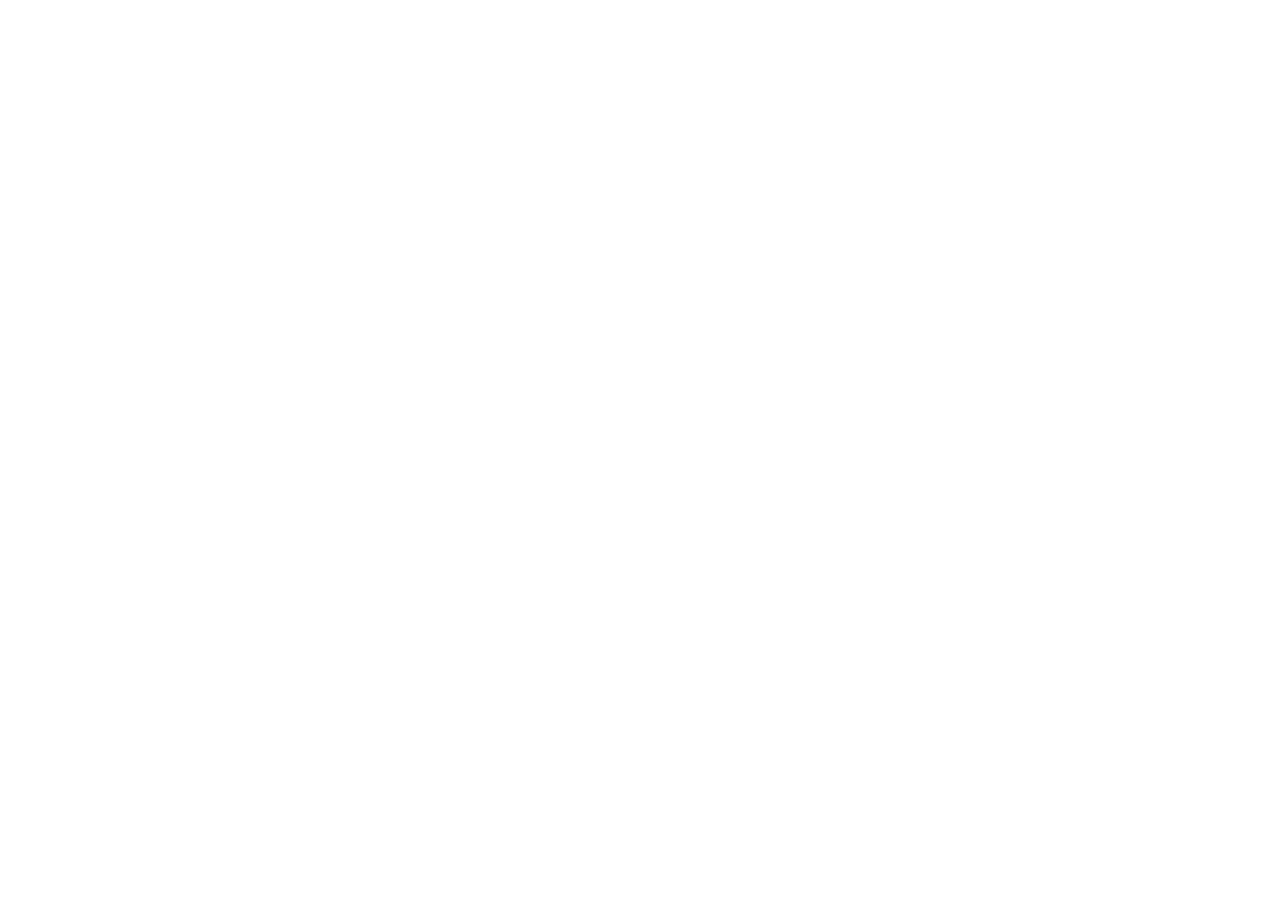
==== docs/index.html @ 15ba9421 "Update directory" ====
<!doctype html>
<html lang="en" data-beasties-container>
<head><link rel="preconnect" href="https://fonts.gstatic.com" crossorigin>
  <meta charset="utf-8">
  <title>BgApp</title>
  <base href="/bg-app/">
  <meta name="viewport" content="width=device-width, initial-scale=1">
  <link rel="icon" type="image/x-icon" href="favicon.ico">
  <style>@font-face{font-family:'Roboto';font-style:normal;font-weight:300;font-stretch:100%;font-display:swap;src:url(https://fonts.gstatic.com/s/roboto/v47/KFO7CnqEu92Fr1ME7kSn66aGLdTylUAMa3GUBGEe.woff2) format('woff2');unicode-range:U+0460-052F, U+1C80-1C8A, U+20B4, U+2DE0-2DFF, U+A640-A69F, U+FE2E-FE2F;}@font-face{font-family:'Roboto';font-style:normal;font-weight:300;font-stretch:100%;font-display:swap;src:url(https://fonts.gstatic.com/s/roboto/v47/KFO7CnqEu92Fr1ME7kSn66aGLdTylUAMa3iUBGEe.woff2) format('woff2');unicode-range:U+0301, U+0400-045F, U+0490-0491, U+04B0-04B1, U+2116;}@font-face{font-family:'Roboto';font-style:normal;font-weight:300;font-stretch:100%;font-display:swap;src:url(https://fonts.gstatic.com/s/roboto/v47/KFO7CnqEu92Fr1ME7kSn66aGLdTylUAMa3CUBGEe.woff2) format('woff2');unicode-range:U+1F00-1FFF;}@font-face{font-family:'Roboto';font-style:normal;font-weight:300;font-stretch:100%;font-display:swap;src:url(https://fonts.gstatic.com/s/roboto/v47/KFO7CnqEu92Fr1ME7kSn66aGLdTylUAMa3-UBGEe.woff2) format('woff2');unicode-range:U+0370-0377, U+037A-037F, U+0384-038A, U+038C, U+038E-03A1, U+03A3-03FF;}@font-face{font-family:'Roboto';font-style:normal;font-weight:300;font-stretch:100%;font-display:swap;src:url(https://fonts.gstatic.com/s/roboto/v47/KFO7CnqEu92Fr1ME7kSn66aGLdTylUAMawCUBGEe.woff2) format('woff2');unicode-range:U+0302-0303, U+0305, U+0307-0308, U+0310, U+0312, U+0315, U+031A, U+0326-0327, U+032C, U+032F-0330, U+0332-0333, U+0338, U+033A, U+0346, U+034D, U+0391-03A1, U+03A3-03A9, U+03B1-03C9, U+03D1, U+03D5-03D6, U+03F0-03F1, U+03F4-03F5, U+2016-2017, U+2034-2038, U+203C, U+2040, U+2043, U+2047, U+2050, U+2057, U+205F, U+2070-2071, U+2074-208E, U+2090-209C, U+20D0-20DC, U+20E1, U+20E5-20EF, U+2100-2112, U+2114-2115, U+2117-2121, U+2123-214F, U+2190, U+2192, U+2194-21AE, U+21B0-21E5, U+21F1-21F2, U+21F4-2211, U+2213-2214, U+2216-22FF, U+2308-230B, U+2310, U+2319, U+231C-2321, U+2336-237A, U+237C, U+2395, U+239B-23B7, U+23D0, U+23DC-23E1, U+2474-2475, U+25AF, U+25B3, U+25B7, U+25BD, U+25C1, U+25CA, U+25CC, U+25FB, U+266D-266F, U+27C0-27FF, U+2900-2AFF, U+2B0E-2B11, U+2B30-2B4C, U+2BFE, U+3030, U+FF5B, U+FF5D, U+1D400-1D7FF, U+1EE00-1EEFF;}@font-face{font-family:'Roboto';font-style:normal;font-weight:300;font-stretch:100%;font-display:swap;src:url(https://fonts.gstatic.com/s/roboto/v47/KFO7CnqEu92Fr1ME7kSn66aGLdTylUAMaxKUBGEe.woff2) format('woff2');unicode-range:U+0001-000C, U+000E-001F, U+007F-009F, U+20DD-20E0, U+20E2-20E4, U+2150-218F, U+2190, U+2192, U+2194-2199, U+21AF, U+21E6-21F0, U+21F3, U+2218-2219, U+2299, U+22C4-22C6, U+2300-243F, U+2440-244A, U+2460-24FF, U+25A0-27BF, U+2800-28FF, U+2921-2922, U+2981, U+29BF, U+29EB, U+2B00-2BFF, U+4DC0-4DFF, U+FFF9-FFFB, U+10140-1018E, U+10190-1019C, U+101A0, U+101D0-101FD, U+102E0-102FB, U+10E60-10E7E, U+1D2C0-1D2D3, U+1D2E0-1D37F, U+1F000-1F0FF, U+1F100-1F1AD, U+1F1E6-1F1FF, U+1F30D-1F30F, U+1F315, U+1F31C, U+1F31E, U+1F320-1F32C, U+1F336, U+1F378, U+1F37D, U+1F382, U+1F393-1F39F, U+1F3A7-1F3A8, U+1F3AC-1F3AF, U+1F3C2, U+1F3C4-1F3C6, U+1F3CA-1F3CE, U+1F3D4-1F3E0, U+1F3ED, U+1F3F1-1F3F3, U+1F3F5-1F3F7, U+1F408, U+1F415, U+1F41F, U+1F426, U+1F43F, U+1F441-1F442, U+1F444, U+1F446-1F449, U+1F44C-1F44E, U+1F453, U+1F46A, U+1F47D, U+1F4A3, U+1F4B0, U+1F4B3, U+1F4B9, U+1F4BB, U+1F4BF, U+1F4C8-1F4CB, U+1F4D6, U+1F4DA, U+1F4DF, U+1F4E3-1F4E6, U+1F4EA-1F4ED, U+1F4F7, U+1F4F9-1F4FB, U+1F4FD-1F4FE, U+1F503, U+1F507-1F50B, U+1F50D, U+1F512-1F513, U+1F53E-1F54A, U+1F54F-1F5FA, U+1F610, U+1F650-1F67F, U+1F687, U+1F68D, U+1F691, U+1F694, U+1F698, U+1F6AD, U+1F6B2, U+1F6B9-1F6BA, U+1F6BC, U+1F6C6-1F6CF, U+1F6D3-1F6D7, U+1F6E0-1F6EA, U+1F6F0-1F6F3, U+1F6F7-1F6FC, U+1F700-1F7FF, U+1F800-1F80B, U+1F810-1F847, U+1F850-1F859, U+1F860-1F887, U+1F890-1F8AD, U+1F8B0-1F8BB, U+1F8C0-1F8C1, U+1F900-1F90B, U+1F93B, U+1F946, U+1F984, U+1F996, U+1F9E9, U+1FA00-1FA6F, U+1FA70-1FA7C, U+1FA80-1FA89, U+1FA8F-1FAC6, U+1FACE-1FADC, U+1FADF-1FAE9, U+1FAF0-1FAF8, U+1FB00-1FBFF;}@font-face{font-family:'Roboto';font-style:normal;font-weight:300;font-stretch:100%;font-display:swap;src:url(https://fonts.gstatic.com/s/roboto/v47/KFO7CnqEu92Fr1ME7kSn66aGLdTylUAMa3OUBGEe.woff2) format('woff2');unicode-range:U+0102-0103, U+0110-0111, U+0128-0129, U+0168-0169, U+01A0-01A1, U+01AF-01B0, U+0300-0301, U+0303-0304, U+0308-0309, U+0323, U+0329, U+1EA0-1EF9, U+20AB;}@font-face{font-family:'Roboto';font-style:normal;font-weight:300;font-stretch:100%;font-display:swap;src:url(https://fonts.gstatic.com/s/roboto/v47/KFO7CnqEu92Fr1ME7kSn66aGLdTylUAMa3KUBGEe.woff2) format('woff2');unicode-range:U+0100-02BA, U+02BD-02C5, U+02C7-02CC, U+02CE-02D7, U+02DD-02FF, U+0304, U+0308, U+0329, U+1D00-1DBF, U+1E00-1E9F, U+1EF2-1EFF, U+2020, U+20A0-20AB, U+20AD-20C0, U+2113, U+2C60-2C7F, U+A720-A7FF;}@font-face{font-family:'Roboto';font-style:normal;font-weight:300;font-stretch:100%;font-display:swap;src:url(https://fonts.gstatic.com/s/roboto/v47/KFO7CnqEu92Fr1ME7kSn66aGLdTylUAMa3yUBA.woff2) format('woff2');unicode-range:U+0000-00FF, U+0131, U+0152-0153, U+02BB-02BC, U+02C6, U+02DA, U+02DC, U+0304, U+0308, U+0329, U+2000-206F, U+20AC, U+2122, U+2191, U+2193, U+2212, U+2215, U+FEFF, U+FFFD;}@font-face{font-family:'Roboto';font-style:normal;font-weight:400;font-stretch:100%;font-display:swap;src:url(https://fonts.gstatic.com/s/roboto/v47/KFO7CnqEu92Fr1ME7kSn66aGLdTylUAMa3GUBGEe.woff2) format('woff2');unicode-range:U+0460-052F, U+1C80-1C8A, U+20B4, U+2DE0-2DFF, U+A640-A69F, U+FE2E-FE2F;}@font-face{font-family:'Roboto';font-style:normal;font-weight:400;font-stretch:100%;font-display:swap;src:url(https://fonts.gstatic.com/s/roboto/v47/KFO7CnqEu92Fr1ME7kSn66aGLdTylUAMa3iUBGEe.woff2) format('woff2');unicode-range:U+0301, U+0400-045F, U+0490-0491, U+04B0-04B1, U+2116;}@font-face{font-family:'Roboto';font-style:normal;font-weight:400;font-stretch:100%;font-display:swap;src:url(https://fonts.gstatic.com/s/roboto/v47/KFO7CnqEu92Fr1ME7kSn66aGLdTylUAMa3CUBGEe.woff2) format('woff2');unicode-range:U+1F00-1FFF;}@font-face{font-family:'Roboto';font-style:normal;font-weight:400;font-stretch:100%;font-display:swap;src:url(https://fonts.gstatic.com/s/roboto/v47/KFO7CnqEu92Fr1ME7kSn66aGLdTylUAMa3-UBGEe.woff2) format('woff2');unicode-range:U+0370-0377, U+037A-037F, U+0384-038A, U+038C, U+038E-03A1, U+03A3-03FF;}@font-face{font-family:'Roboto';font-style:normal;font-weight:400;font-stretch:100%;font-display:swap;src:url(https://fonts.gstatic.com/s/roboto/v47/KFO7CnqEu92Fr1ME7kSn66aGLdTylUAMawCUBGEe.woff2) format('woff2');unicode-range:U+0302-0303, U+0305, U+0307-0308, U+0310, U+0312, U+0315, U+031A, U+0326-0327, U+032C, U+032F-0330, U+0332-0333, U+0338, U+033A, U+0346, U+034D, U+0391-03A1, U+03A3-03A9, U+03B1-03C9, U+03D1, U+03D5-03D6, U+03F0-03F1, U+03F4-03F5, U+2016-2017, U+2034-2038, U+203C, U+2040, U+2043, U+2047, U+2050, U+2057, U+205F, U+2070-2071, U+2074-208E, U+2090-209C, U+20D0-20DC, U+20E1, U+20E5-20EF, U+2100-2112, U+2114-2115, U+2117-2121, U+2123-214F, U+2190, U+2192, U+2194-21AE, U+21B0-21E5, U+21F1-21F2, U+21F4-2211, U+2213-2214, U+2216-22FF, U+2308-230B, U+2310, U+2319, U+231C-2321, U+2336-237A, U+237C, U+2395, U+239B-23B7, U+23D0, U+23DC-23E1, U+2474-2475, U+25AF, U+25B3, U+25B7, U+25BD, U+25C1, U+25CA, U+25CC, U+25FB, U+266D-266F, U+27C0-27FF, U+2900-2AFF, U+2B0E-2B11, U+2B30-2B4C, U+2BFE, U+3030, U+FF5B, U+FF5D, U+1D400-1D7FF, U+1EE00-1EEFF;}@font-face{font-family:'Roboto';font-style:normal;font-weight:400;font-stretch:100%;font-display:swap;src:url(https://fonts.gstatic.com/s/roboto/v47/KFO7CnqEu92Fr1ME7kSn66aGLdTylUAMaxKUBGEe.woff2) format('woff2');unicode-range:U+0001-000C, U+000E-001F, U+007F-009F, U+20DD-20E0, U+20E2-20E4, U+2150-218F, U+2190, U+2192, U+2194-2199, U+21AF, U+21E6-21F0, U+21F3, U+2218-2219, U+2299, U+22C4-22C6, U+2300-243F, U+2440-244A, U+2460-24FF, U+25A0-27BF, U+2800-28FF, U+2921-2922, U+2981, U+29BF, U+29EB, U+2B00-2BFF, U+4DC0-4DFF, U+FFF9-FFFB, U+10140-1018E, U+10190-1019C, U+101A0, U+101D0-101FD, U+102E0-102FB, U+10E60-10E7E, U+1D2C0-1D2D3, U+1D2E0-1D37F, U+1F000-1F0FF, U+1F100-1F1AD, U+1F1E6-1F1FF, U+1F30D-1F30F, U+1F315, U+1F31C, U+1F31E, U+1F320-1F32C, U+1F336, U+1F378, U+1F37D, U+1F382, U+1F393-1F39F, U+1F3A7-1F3A8, U+1F3AC-1F3AF, U+1F3C2, U+1F3C4-1F3C6, U+1F3CA-1F3CE, U+1F3D4-1F3E0, U+1F3ED, U+1F3F1-1F3F3, U+1F3F5-1F3F7, U+1F408, U+1F415, U+1F41F, U+1F426, U+1F43F, U+1F441-1F442, U+1F444, U+1F446-1F449, U+1F44C-1F44E, U+1F453, U+1F46A, U+1F47D, U+1F4A3, U+1F4B0, U+1F4B3, U+1F4B9, U+1F4BB, U+1F4BF, U+1F4C8-1F4CB, U+1F4D6, U+1F4DA, U+1F4DF, U+1F4E3-1F4E6, U+1F4EA-1F4ED, U+1F4F7, U+1F4F9-1F4FB, U+1F4FD-1F4FE, U+1F503, U+1F507-1F50B, U+1F50D, U+1F512-1F513, U+1F53E-1F54A, U+1F54F-1F5FA, U+1F610, U+1F650-1F67F, U+1F687, U+1F68D, U+1F691, U+1F694, U+1F698, U+1F6AD, U+1F6B2, U+1F6B9-1F6BA, U+1F6BC, U+1F6C6-1F6CF, U+1F6D3-1F6D7, U+1F6E0-1F6EA, U+1F6F0-1F6F3, U+1F6F7-1F6FC, U+1F700-1F7FF, U+1F800-1F80B, U+1F810-1F847, U+1F850-1F859, U+1F860-1F887, U+1F890-1F8AD, U+1F8B0-1F8BB, U+1F8C0-1F8C1, U+1F900-1F90B, U+1F93B, U+1F946, U+1F984, U+1F996, U+1F9E9, U+1FA00-1FA6F, U+1FA70-1FA7C, U+1FA80-1FA89, U+1FA8F-1FAC6, U+1FACE-1FADC, U+1FADF-1FAE9, U+1FAF0-1FAF8, U+1FB00-1FBFF;}@font-face{font-family:'Roboto';font-style:normal;font-weight:400;font-stretch:100%;font-display:swap;src:url(https://fonts.gstatic.com/s/roboto/v47/KFO7CnqEu92Fr1ME7kSn66aGLdTylUAMa3OUBGEe.woff2) format('woff2');unicode-range:U+0102-0103, U+0110-0111, U+0128-0129, U+0168-0169, U+01A0-01A1, U+01AF-01B0, U+0300-0301, U+0303-0304, U+0308-0309, U+0323, U+0329, U+1EA0-1EF9, U+20AB;}@font-face{font-family:'Roboto';font-style:normal;font-weight:400;font-stretch:100%;font-display:swap;src:url(https://fonts.gstatic.com/s/roboto/v47/KFO7CnqEu92Fr1ME7kSn66aGLdTylUAMa3KUBGEe.woff2) format('woff2');unicode-range:U+0100-02BA, U+02BD-02C5, U+02C7-02CC, U+02CE-02D7, U+02DD-02FF, U+0304, U+0308, U+0329, U+1D00-1DBF, U+1E00-1E9F, U+1EF2-1EFF, U+2020, U+20A0-20AB, U+20AD-20C0, U+2113, U+2C60-2C7F, U+A720-A7FF;}@font-face{font-family:'Roboto';font-style:normal;font-weight:400;font-stretch:100%;font-display:swap;src:url(https://fonts.gstatic.com/s/roboto/v47/KFO7CnqEu92Fr1ME7kSn66aGLdTylUAMa3yUBA.woff2) format('woff2');unicode-range:U+0000-00FF, U+0131, U+0152-0153, U+02BB-02BC, U+02C6, U+02DA, U+02DC, U+0304, U+0308, U+0329, U+2000-206F, U+20AC, U+2122, U+2191, U+2193, U+2212, U+2215, U+FEFF, U+FFFD;}@font-face{font-family:'Roboto';font-style:normal;font-weight:500;font-stretch:100%;font-display:swap;src:url(https://fonts.gstatic.com/s/roboto/v47/KFO7CnqEu92Fr1ME7kSn66aGLdTylUAMa3GUBGEe.woff2) format('woff2');unicode-range:U+0460-052F, U+1C80-1C8A, U+20B4, U+2DE0-2DFF, U+A640-A69F, U+FE2E-FE2F;}@font-face{font-family:'Roboto';font-style:normal;font-weight:500;font-stretch:100%;font-display:swap;src:url(https://fonts.gstatic.com/s/roboto/v47/KFO7CnqEu92Fr1ME7kSn66aGLdTylUAMa3iUBGEe.woff2) format('woff2');unicode-range:U+0301, U+0400-045F, U+0490-0491, U+04B0-04B1, U+2116;}@font-face{font-family:'Roboto';font-style:normal;font-weight:500;font-stretch:100%;font-display:swap;src:url(https://fonts.gstatic.com/s/roboto/v47/KFO7CnqEu92Fr1ME7kSn66aGLdTylUAMa3CUBGEe.woff2) format('woff2');unicode-range:U+1F00-1FFF;}@font-face{font-family:'Roboto';font-style:normal;font-weight:500;font-stretch:100%;font-display:swap;src:url(https://fonts.gstatic.com/s/roboto/v47/KFO7CnqEu92Fr1ME7kSn66aGLdTylUAMa3-UBGEe.woff2) format('woff2');unicode-range:U+0370-0377, U+037A-037F, U+0384-038A, U+038C, U+038E-03A1, U+03A3-03FF;}@font-face{font-family:'Roboto';font-style:normal;font-weight:500;font-stretch:100%;font-display:swap;src:url(https://fonts.gstatic.com/s/roboto/v47/KFO7CnqEu92Fr1ME7kSn66aGLdTylUAMawCUBGEe.woff2) format('woff2');unicode-range:U+0302-0303, U+0305, U+0307-0308, U+0310, U+0312, U+0315, U+031A, U+0326-0327, U+032C, U+032F-0330, U+0332-0333, U+0338, U+033A, U+0346, U+034D, U+0391-03A1, U+03A3-03A9, U+03B1-03C9, U+03D1, U+03D5-03D6, U+03F0-03F1, U+03F4-03F5, U+2016-2017, U+2034-2038, U+203C, U+2040, U+2043, U+2047, U+2050, U+2057, U+205F, U+2070-2071, U+2074-208E, U+2090-209C, U+20D0-20DC, U+20E1, U+20E5-20EF, U+2100-2112, U+2114-2115, U+2117-2121, U+2123-214F, U+2190, U+2192, U+2194-21AE, U+21B0-21E5, U+21F1-21F2, U+21F4-2211, U+2213-2214, U+2216-22FF, U+2308-230B, U+2310, U+2319, U+231C-2321, U+2336-237A, U+237C, U+2395, U+239B-23B7, U+23D0, U+23DC-23E1, U+2474-2475, U+25AF, U+25B3, U+25B7, U+25BD, U+25C1, U+25CA, U+25CC, U+25FB, U+266D-266F, U+27C0-27FF, U+2900-2AFF, U+2B0E-2B11, U+2B30-2B4C, U+2BFE, U+3030, U+FF5B, U+FF5D, U+1D400-1D7FF, U+1EE00-1EEFF;}@font-face{font-family:'Roboto';font-style:normal;font-weight:500;font-stretch:100%;font-display:swap;src:url(https://fonts.gstatic.com/s/roboto/v47/KFO7CnqEu92Fr1ME7kSn66aGLdTylUAMaxKUBGEe.woff2) format('woff2');unicode-range:U+0001-000C, U+000E-001F, U+007F-009F, U+20DD-20E0, U+20E2-20E4, U+2150-218F, U+2190, U+2192, U+2194-2199, U+21AF, U+21E6-21F0, U+21F3, U+2218-2219, U+2299, U+22C4-22C6, U+2300-243F, U+2440-244A, U+2460-24FF, U+25A0-27BF, U+2800-28FF, U+2921-2922, U+2981, U+29BF, U+29EB, U+2B00-2BFF, U+4DC0-4DFF, U+FFF9-FFFB, U+10140-1018E, U+10190-1019C, U+101A0, U+101D0-101FD, U+102E0-102FB, U+10E60-10E7E, U+1D2C0-1D2D3, U+1D2E0-1D37F, U+1F000-1F0FF, U+1F100-1F1AD, U+1F1E6-1F1FF, U+1F30D-1F30F, U+1F315, U+1F31C, U+1F31E, U+1F320-1F32C, U+1F336, U+1F378, U+1F37D, U+1F382, U+1F393-1F39F, U+1F3A7-1F3A8, U+1F3AC-1F3AF, U+1F3C2, U+1F3C4-1F3C6, U+1F3CA-1F3CE, U+1F3D4-1F3E0, U+1F3ED, U+1F3F1-1F3F3, U+1F3F5-1F3F7, U+1F408, U+1F415, U+1F41F, U+1F426, U+1F43F, U+1F441-1F442, U+1F444, U+1F446-1F449, U+1F44C-1F44E, U+1F453, U+1F46A, U+1F47D, U+1F4A3, U+1F4B0, U+1F4B3, U+1F4B9, U+1F4BB, U+1F4BF, U+1F4C8-1F4CB, U+1F4D6, U+1F4DA, U+1F4DF, U+1F4E3-1F4E6, U+1F4EA-1F4ED, U+1F4F7, U+1F4F9-1F4FB, U+1F4FD-1F4FE, U+1F503, U+1F507-1F50B, U+1F50D, U+1F512-1F513, U+1F53E-1F54A, U+1F54F-1F5FA, U+1F610, U+1F650-1F67F, U+1F687, U+1F68D, U+1F691, U+1F694, U+1F698, U+1F6AD, U+1F6B2, U+1F6B9-1F6BA, U+1F6BC, U+1F6C6-1F6CF, U+1F6D3-1F6D7, U+1F6E0-1F6EA, U+1F6F0-1F6F3, U+1F6F7-1F6FC, U+1F700-1F7FF, U+1F800-1F80B, U+1F810-1F847, U+1F850-1F859, U+1F860-1F887, U+1F890-1F8AD, U+1F8B0-1F8BB, U+1F8C0-1F8C1, U+1F900-1F90B, U+1F93B, U+1F946, U+1F984, U+1F996, U+1F9E9, U+1FA00-1FA6F, U+1FA70-1FA7C, U+1FA80-1FA89, U+1FA8F-1FAC6, U+1FACE-1FADC, U+1FADF-1FAE9, U+1FAF0-1FAF8, U+1FB00-1FBFF;}@font-face{font-family:'Roboto';font-style:normal;font-weight:500;font-stretch:100%;font-display:swap;src:url(https://fonts.gstatic.com/s/roboto/v47/KFO7CnqEu92Fr1ME7kSn66aGLdTylUAMa3OUBGEe.woff2) format('woff2');unicode-range:U+0102-0103, U+0110-0111, U+0128-0129, U+0168-0169, U+01A0-01A1, U+01AF-01B0, U+0300-0301, U+0303-0304, U+0308-0309, U+0323, U+0329, U+1EA0-1EF9, U+20AB;}@font-face{font-family:'Roboto';font-style:normal;font-weight:500;font-stretch:100%;font-display:swap;src:url(https://fonts.gstatic.com/s/roboto/v47/KFO7CnqEu92Fr1ME7kSn66aGLdTylUAMa3KUBGEe.woff2) format('woff2');unicode-range:U+0100-02BA, U+02BD-02C5, U+02C7-02CC, U+02CE-02D7, U+02DD-02FF, U+0304, U+0308, U+0329, U+1D00-1DBF, U+1E00-1E9F, U+1EF2-1EFF, U+2020, U+20A0-20AB, U+20AD-20C0, U+2113, U+2C60-2C7F, U+A720-A7FF;}@font-face{font-family:'Roboto';font-style:normal;font-weight:500;font-stretch:100%;font-display:swap;src:url(https://fonts.gstatic.com/s/roboto/v47/KFO7CnqEu92Fr1ME7kSn66aGLdTylUAMa3yUBA.woff2) format('woff2');unicode-range:U+0000-00FF, U+0131, U+0152-0153, U+02BB-02BC, U+02C6, U+02DA, U+02DC, U+0304, U+0308, U+0329, U+2000-206F, U+20AC, U+2122, U+2191, U+2193, U+2212, U+2215, U+FEFF, U+FFFD;}</style>
  <style>@font-face{font-family:'Material Icons';font-style:normal;font-weight:400;src:url(https://fonts.gstatic.com/s/materialicons/v143/flUhRq6tzZclQEJ-Vdg-IuiaDsNc.woff2) format('woff2');}.material-icons{font-family:'Material Icons';font-weight:normal;font-style:normal;font-size:24px;line-height:1;letter-spacing:normal;text-transform:none;display:inline-block;white-space:nowrap;word-wrap:normal;direction:ltr;-webkit-font-feature-settings:'liga';-webkit-font-smoothing:antialiased;}</style>
<style>html{--mat-sys-background:#faf9fd;--mat-sys-error:#ba1a1a;--mat-sys-error-container:#ffdad6;--mat-sys-inverse-on-surface:#f2f0f4;--mat-sys-inverse-primary:#abc7ff;--mat-sys-inverse-surface:#2f3033;--mat-sys-on-background:#1a1b1f;--mat-sys-on-error:#ffffff;--mat-sys-on-error-container:#93000a;--mat-sys-on-primary:#ffffff;--mat-sys-on-primary-container:#00458f;--mat-sys-on-primary-fixed:#001b3f;--mat-sys-on-primary-fixed-variant:#00458f;--mat-sys-on-secondary:#ffffff;--mat-sys-on-secondary-container:#3e4759;--mat-sys-on-secondary-fixed:#131c2b;--mat-sys-on-secondary-fixed-variant:#3e4759;--mat-sys-on-surface:#1a1b1f;--mat-sys-on-surface-variant:#44474e;--mat-sys-on-tertiary:#ffffff;--mat-sys-on-tertiary-container:#0000ef;--mat-sys-on-tertiary-fixed:#00006e;--mat-sys-on-tertiary-fixed-variant:#0000ef;--mat-sys-outline:#74777f;--mat-sys-outline-variant:#c4c6d0;--mat-sys-primary:#005cbb;--mat-sys-primary-container:#d7e3ff;--mat-sys-primary-fixed:#d7e3ff;--mat-sys-primary-fixed-dim:#abc7ff;--mat-sys-scrim:#000000;--mat-sys-secondary:#565e71;--mat-sys-secondary-container:#dae2f9;--mat-sys-secondary-fixed:#dae2f9;--mat-sys-secondary-fixed-dim:#bec6dc;--mat-sys-shadow:#000000;--mat-sys-surface:#faf9fd;--mat-sys-surface-bright:#faf9fd;--mat-sys-surface-container:#efedf0;--mat-sys-surface-container-high:#e9e7eb;--mat-sys-surface-container-highest:#e3e2e6;--mat-sys-surface-container-low:#f4f3f6;--mat-sys-surface-container-lowest:#ffffff;--mat-sys-surface-dim:#dbd9dd;--mat-sys-surface-tint:#005cbb;--mat-sys-surface-variant:#e0e2ec;--mat-sys-tertiary:#343dff;--mat-sys-tertiary-container:#e0e0ff;--mat-sys-tertiary-fixed:#e0e0ff;--mat-sys-tertiary-fixed-dim:#bec2ff;--mat-sys-neutral-variant20:#2d3038;--mat-sys-neutral10:#1a1b1f}html{--mat-sys-level0:0px 0px 0px 0px rgba(0, 0, 0, .2), 0px 0px 0px 0px rgba(0, 0, 0, .14), 0px 0px 0px 0px rgba(0, 0, 0, .12)}html{--mat-sys-level1:0px 2px 1px -1px rgba(0, 0, 0, .2), 0px 1px 1px 0px rgba(0, 0, 0, .14), 0px 1px 3px 0px rgba(0, 0, 0, .12)}html{--mat-sys-level2:0px 3px 3px -2px rgba(0, 0, 0, .2), 0px 3px 4px 0px rgba(0, 0, 0, .14), 0px 1px 8px 0px rgba(0, 0, 0, .12)}html{--mat-sys-level3:0px 3px 5px -1px rgba(0, 0, 0, .2), 0px 6px 10px 0px rgba(0, 0, 0, .14), 0px 1px 18px 0px rgba(0, 0, 0, .12)}html{--mat-sys-level4:0px 5px 5px -3px rgba(0, 0, 0, .2), 0px 8px 10px 1px rgba(0, 0, 0, .14), 0px 3px 14px 2px rgba(0, 0, 0, .12)}html{--mat-sys-level5:0px 7px 8px -4px rgba(0, 0, 0, .2), 0px 12px 17px 2px rgba(0, 0, 0, .14), 0px 5px 22px 4px rgba(0, 0, 0, .12)}html{--mat-sys-body-large:400 1rem / 1.5rem Roboto;--mat-sys-body-large-font:Roboto;--mat-sys-body-large-line-height:1.5rem;--mat-sys-body-large-size:1rem;--mat-sys-body-large-tracking:.031rem;--mat-sys-body-large-weight:400;--mat-sys-body-medium:400 .875rem / 1.25rem Roboto;--mat-sys-body-medium-font:Roboto;--mat-sys-body-medium-line-height:1.25rem;--mat-sys-body-medium-size:.875rem;--mat-sys-body-medium-tracking:.016rem;--mat-sys-body-medium-weight:400;--mat-sys-body-small:400 .75rem / 1rem Roboto;--mat-sys-body-small-font:Roboto;--mat-sys-body-small-line-height:1rem;--mat-sys-body-small-size:.75rem;--mat-sys-body-small-tracking:.025rem;--mat-sys-body-small-weight:400;--mat-sys-display-large:400 3.562rem / 4rem Roboto;--mat-sys-display-large-font:Roboto;--mat-sys-display-large-line-height:4rem;--mat-sys-display-large-size:3.562rem;--mat-sys-display-large-tracking:-.016rem;--mat-sys-display-large-weight:400;--mat-sys-display-medium:400 2.812rem / 3.25rem Roboto;--mat-sys-display-medium-font:Roboto;--mat-sys-display-medium-line-height:3.25rem;--mat-sys-display-medium-size:2.812rem;--mat-sys-display-medium-tracking:0;--mat-sys-display-medium-weight:400;--mat-sys-display-small:400 2.25rem / 2.75rem Roboto;--mat-sys-display-small-font:Roboto;--mat-sys-display-small-line-height:2.75rem;--mat-sys-display-small-size:2.25rem;--mat-sys-display-small-tracking:0;--mat-sys-display-small-weight:400;--mat-sys-headline-large:400 2rem / 2.5rem Roboto;--mat-sys-headline-large-font:Roboto;--mat-sys-headline-large-line-height:2.5rem;--mat-sys-headline-large-size:2rem;--mat-sys-headline-large-tracking:0;--mat-sys-headline-large-weight:400;--mat-sys-headline-medium:400 1.75rem / 2.25rem Roboto;--mat-sys-headline-medium-font:Roboto;--mat-sys-headline-medium-line-height:2.25rem;--mat-sys-headline-medium-size:1.75rem;--mat-sys-headline-medium-tracking:0;--mat-sys-headline-medium-weight:400;--mat-sys-headline-small:400 1.5rem / 2rem Roboto;--mat-sys-headline-small-font:Roboto;--mat-sys-headline-small-line-height:2rem;--mat-sys-headline-small-size:1.5rem;--mat-sys-headline-small-tracking:0;--mat-sys-headline-small-weight:400;--mat-sys-label-large:500 .875rem / 1.25rem Roboto;--mat-sys-label-large-font:Roboto;--mat-sys-label-large-line-height:1.25rem;--mat-sys-label-large-size:.875rem;--mat-sys-label-large-tracking:.006rem;--mat-sys-label-large-weight:500;--mat-sys-label-large-weight-prominent:700;--mat-sys-label-medium:500 .75rem / 1rem Roboto;--mat-sys-label-medium-font:Roboto;--mat-sys-label-medium-line-height:1rem;--mat-sys-label-medium-size:.75rem;--mat-sys-label-medium-tracking:.031rem;--mat-sys-label-medium-weight:500;--mat-sys-label-medium-weight-prominent:700;--mat-sys-label-small:500 .688rem / 1rem Roboto;--mat-sys-label-small-font:Roboto;--mat-sys-label-small-line-height:1rem;--mat-sys-label-small-size:.688rem;--mat-sys-label-small-tracking:.031rem;--mat-sys-label-small-weight:500;--mat-sys-title-large:400 1.375rem / 1.75rem Roboto;--mat-sys-title-large-font:Roboto;--mat-sys-title-large-line-height:1.75rem;--mat-sys-title-large-size:1.375rem;--mat-sys-title-large-tracking:0;--mat-sys-title-large-weight:400;--mat-sys-title-medium:500 1rem / 1.5rem Roboto;--mat-sys-title-medium-font:Roboto;--mat-sys-title-medium-line-height:1.5rem;--mat-sys-title-medium-size:1rem;--mat-sys-title-medium-tracking:.009rem;--mat-sys-title-medium-weight:500;--mat-sys-title-small:500 .875rem / 1.25rem Roboto;--mat-sys-title-small-font:Roboto;--mat-sys-title-small-line-height:1.25rem;--mat-sys-title-small-size:.875rem;--mat-sys-title-small-tracking:.006rem;--mat-sys-title-small-weight:500}html{--mat-sys-corner-extra-large:28px;--mat-sys-corner-extra-large-top:28px 28px 0 0;--mat-sys-corner-extra-small:4px;--mat-sys-corner-extra-small-top:4px 4px 0 0;--mat-sys-corner-full:9999px;--mat-sys-corner-large:16px;--mat-sys-corner-large-end:0 16px 16px 0;--mat-sys-corner-large-start:16px 0 0 16px;--mat-sys-corner-large-top:16px 16px 0 0;--mat-sys-corner-medium:12px;--mat-sys-corner-none:0;--mat-sys-corner-small:8px}html{--mat-sys-dragged-state-layer-opacity:.16;--mat-sys-focus-state-layer-opacity:.12;--mat-sys-hover-state-layer-opacity:.08;--mat-sys-pressed-state-layer-opacity:.12}html,body{height:100%}body{margin:0;font-family:Roboto,Helvetica Neue,sans-serif}</style><link rel="stylesheet" href="styles-36AW6TKX.css" media="print" onload="this.media='all'"><noscript><link rel="stylesheet" href="styles-36AW6TKX.css"></noscript></head>
<body class="mat-typography">
  <app-root></app-root>
<script src="polyfills-FFHMD2TL.js" type="module"></script><script src="main-2YMADIDE.js" type="module"></script></body>
</html>
---- docs/styles-36AW6TKX.css ----
html{--mat-sys-background: #faf9fd;--mat-sys-error: #ba1a1a;--mat-sys-error-container: #ffdad6;--mat-sys-inverse-on-surface: #f2f0f4;--mat-sys-inverse-primary: #abc7ff;--mat-sys-inverse-surface: #2f3033;--mat-sys-on-background: #1a1b1f;--mat-sys-on-error: #ffffff;--mat-sys-on-error-container: #93000a;--mat-sys-on-primary: #ffffff;--mat-sys-on-primary-container: #00458f;--mat-sys-on-primary-fixed: #001b3f;--mat-sys-on-primary-fixed-variant: #00458f;--mat-sys-on-secondary: #ffffff;--mat-sys-on-secondary-container: #3e4759;--mat-sys-on-secondary-fixed: #131c2b;--mat-sys-on-secondary-fixed-variant: #3e4759;--mat-sys-on-surface: #1a1b1f;--mat-sys-on-surface-variant: #44474e;--mat-sys-on-tertiary: #ffffff;--mat-sys-on-tertiary-container: #0000ef;--mat-sys-on-tertiary-fixed: #00006e;--mat-sys-on-tertiary-fixed-variant: #0000ef;--mat-sys-outline: #74777f;--mat-sys-outline-variant: #c4c6d0;--mat-sys-primary: #005cbb;--mat-sys-primary-container: #d7e3ff;--mat-sys-primary-fixed: #d7e3ff;--mat-sys-primary-fixed-dim: #abc7ff;--mat-sys-scrim: #000000;--mat-sys-secondary: #565e71;--mat-sys-secondary-container: #dae2f9;--mat-sys-secondary-fixed: #dae2f9;--mat-sys-secondary-fixed-dim: #bec6dc;--mat-sys-shadow: #000000;--mat-sys-surface: #faf9fd;--mat-sys-surface-bright: #faf9fd;--mat-sys-surface-container: #efedf0;--mat-sys-surface-container-high: #e9e7eb;--mat-sys-surface-container-highest: #e3e2e6;--mat-sys-surface-container-low: #f4f3f6;--mat-sys-surface-container-lowest: #ffffff;--mat-sys-surface-dim: #dbd9dd;--mat-sys-surface-tint: #005cbb;--mat-sys-surface-variant: #e0e2ec;--mat-sys-tertiary: #343dff;--mat-sys-tertiary-container: #e0e0ff;--mat-sys-tertiary-fixed: #e0e0ff;--mat-sys-tertiary-fixed-dim: #bec2ff;--mat-sys-neutral-variant20: #2d3038;--mat-sys-neutral10: #1a1b1f}html{--mat-sys-level0: 0px 0px 0px 0px rgba(0, 0, 0, .2), 0px 0px 0px 0px rgba(0, 0, 0, .14), 0px 0px 0px 0px rgba(0, 0, 0, .12)}html{--mat-sys-level1: 0px 2px 1px -1px rgba(0, 0, 0, .2), 0px 1px 1px 0px rgba(0, 0, 0, .14), 0px 1px 3px 0px rgba(0, 0, 0, .12)}html{--mat-sys-level2: 0px 3px 3px -2px rgba(0, 0, 0, .2), 0px 3px 4px 0px rgba(0, 0, 0, .14), 0px 1px 8px 0px rgba(0, 0, 0, .12)}html{--mat-sys-level3: 0px 3px 5px -1px rgba(0, 0, 0, .2), 0px 6px 10px 0px rgba(0, 0, 0, .14), 0px 1px 18px 0px rgba(0, 0, 0, .12)}html{--mat-sys-level4: 0px 5px 5px -3px rgba(0, 0, 0, .2), 0px 8px 10px 1px rgba(0, 0, 0, .14), 0px 3px 14px 2px rgba(0, 0, 0, .12)}html{--mat-sys-level5: 0px 7px 8px -4px rgba(0, 0, 0, .2), 0px 12px 17px 2px rgba(0, 0, 0, .14), 0px 5px 22px 4px rgba(0, 0, 0, .12)}html{--mat-sys-body-large: 400 1rem / 1.5rem Roboto;--mat-sys-body-large-font: Roboto;--mat-sys-body-large-line-height: 1.5rem;--mat-sys-body-large-size: 1rem;--mat-sys-body-large-tracking: .031rem;--mat-sys-body-large-weight: 400;--mat-sys-body-medium: 400 .875rem / 1.25rem Roboto;--mat-sys-body-medium-font: Roboto;--mat-sys-body-medium-line-height: 1.25rem;--mat-sys-body-medium-size: .875rem;--mat-sys-body-medium-tracking: .016rem;--mat-sys-body-medium-weight: 400;--mat-sys-body-small: 400 .75rem / 1rem Roboto;--mat-sys-body-small-font: Roboto;--mat-sys-body-small-line-height: 1rem;--mat-sys-body-small-size: .75rem;--mat-sys-body-small-tracking: .025rem;--mat-sys-body-small-weight: 400;--mat-sys-display-large: 400 3.562rem / 4rem Roboto;--mat-sys-display-large-font: Roboto;--mat-sys-display-large-line-height: 4rem;--mat-sys-display-large-size: 3.562rem;--mat-sys-display-large-tracking: -.016rem;--mat-sys-display-large-weight: 400;--mat-sys-display-medium: 400 2.812rem / 3.25rem Roboto;--mat-sys-display-medium-font: Roboto;--mat-sys-display-medium-line-height: 3.25rem;--mat-sys-display-medium-size: 2.812rem;--mat-sys-display-medium-tracking: 0;--mat-sys-display-medium-weight: 400;--mat-sys-display-small: 400 2.25rem / 2.75rem Roboto;--mat-sys-display-small-font: Roboto;--mat-sys-display-small-line-height: 2.75rem;--mat-sys-display-small-size: 2.25rem;--mat-sys-display-small-tracking: 0;--mat-sys-display-small-weight: 400;--mat-sys-headline-large: 400 2rem / 2.5rem Roboto;--mat-sys-headline-large-font: Roboto;--mat-sys-headline-large-line-height: 2.5rem;--mat-sys-headline-large-size: 2rem;--mat-sys-headline-large-tracking: 0;--mat-sys-headline-large-weight: 400;--mat-sys-headline-medium: 400 1.75rem / 2.25rem Roboto;--mat-sys-headline-medium-font: Roboto;--mat-sys-headline-medium-line-height: 2.25rem;--mat-sys-headline-medium-size: 1.75rem;--mat-sys-headline-medium-tracking: 0;--mat-sys-headline-medium-weight: 400;--mat-sys-headline-small: 400 1.5rem / 2rem Roboto;--mat-sys-headline-small-font: Roboto;--mat-sys-headline-small-line-height: 2rem;--mat-sys-headline-small-size: 1.5rem;--mat-sys-headline-small-tracking: 0;--mat-sys-headline-small-weight: 400;--mat-sys-label-large: 500 .875rem / 1.25rem Roboto;--mat-sys-label-large-font: Roboto;--mat-sys-label-large-line-height: 1.25rem;--mat-sys-label-large-size: .875rem;--mat-sys-label-large-tracking: .006rem;--mat-sys-label-large-weight: 500;--mat-sys-label-large-weight-prominent: 700;--mat-sys-label-medium: 500 .75rem / 1rem Roboto;--mat-sys-label-medium-font: Roboto;--mat-sys-label-medium-line-height: 1rem;--mat-sys-label-medium-size: .75rem;--mat-sys-label-medium-tracking: .031rem;--mat-sys-label-medium-weight: 500;--mat-sys-label-medium-weight-prominent: 700;--mat-sys-label-small: 500 .688rem / 1rem Roboto;--mat-sys-label-small-font: Roboto;--mat-sys-label-small-line-height: 1rem;--mat-sys-label-small-size: .688rem;--mat-sys-label-small-tracking: .031rem;--mat-sys-label-small-weight: 500;--mat-sys-title-large: 400 1.375rem / 1.75rem Roboto;--mat-sys-title-large-font: Roboto;--mat-sys-title-large-line-height: 1.75rem;--mat-sys-title-large-size: 1.375rem;--mat-sys-title-large-tracking: 0;--mat-sys-title-large-weight: 400;--mat-sys-title-medium: 500 1rem / 1.5rem Roboto;--mat-sys-title-medium-font: Roboto;--mat-sys-title-medium-line-height: 1.5rem;--mat-sys-title-medium-size: 1rem;--mat-sys-title-medium-tracking: .009rem;--mat-sys-title-medium-weight: 500;--mat-sys-title-small: 500 .875rem / 1.25rem Roboto;--mat-sys-title-small-font: Roboto;--mat-sys-title-small-line-height: 1.25rem;--mat-sys-title-small-size: .875rem;--mat-sys-title-small-tracking: .006rem;--mat-sys-title-small-weight: 500}html{--mat-sys-corner-extra-large: 28px;--mat-sys-corner-extra-large-top: 28px 28px 0 0;--mat-sys-corner-extra-small: 4px;--mat-sys-corner-extra-small-top: 4px 4px 0 0;--mat-sys-corner-full: 9999px;--mat-sys-corner-large: 16px;--mat-sys-corner-large-end: 0 16px 16px 0;--mat-sys-corner-large-start: 16px 0 0 16px;--mat-sys-corner-large-top: 16px 16px 0 0;--mat-sys-corner-medium: 12px;--mat-sys-corner-none: 0;--mat-sys-corner-small: 8px}html{--mat-sys-dragged-state-layer-opacity: .16;--mat-sys-focus-state-layer-opacity: .12;--mat-sys-hover-state-layer-opacity: .08;--mat-sys-pressed-state-layer-opacity: .12}html,body{height:100%}body{margin:0;font-family:Roboto,Helvetica Neue,sans-serif}
---- docs/styles-36AW6TKX.css ----
html{--mat-sys-background: #faf9fd;--mat-sys-error: #ba1a1a;--mat-sys-error-container: #ffdad6;--mat-sys-inverse-on-surface: #f2f0f4;--mat-sys-inverse-primary: #abc7ff;--mat-sys-inverse-surface: #2f3033;--mat-sys-on-background: #1a1b1f;--mat-sys-on-error: #ffffff;--mat-sys-on-error-container: #93000a;--mat-sys-on-primary: #ffffff;--mat-sys-on-primary-container: #00458f;--mat-sys-on-primary-fixed: #001b3f;--mat-sys-on-primary-fixed-variant: #00458f;--mat-sys-on-secondary: #ffffff;--mat-sys-on-secondary-container: #3e4759;--mat-sys-on-secondary-fixed: #131c2b;--mat-sys-on-secondary-fixed-variant: #3e4759;--mat-sys-on-surface: #1a1b1f;--mat-sys-on-surface-variant: #44474e;--mat-sys-on-tertiary: #ffffff;--mat-sys-on-tertiary-container: #0000ef;--mat-sys-on-tertiary-fixed: #00006e;--mat-sys-on-tertiary-fixed-variant: #0000ef;--mat-sys-outline: #74777f;--mat-sys-outline-variant: #c4c6d0;--mat-sys-primary: #005cbb;--mat-sys-primary-container: #d7e3ff;--mat-sys-primary-fixed: #d7e3ff;--mat-sys-primary-fixed-dim: #abc7ff;--mat-sys-scrim: #000000;--mat-sys-secondary: #565e71;--mat-sys-secondary-container: #dae2f9;--mat-sys-secondary-fixed: #dae2f9;--mat-sys-secondary-fixed-dim: #bec6dc;--mat-sys-shadow: #000000;--mat-sys-surface: #faf9fd;--mat-sys-surface-bright: #faf9fd;--mat-sys-surface-container: #efedf0;--mat-sys-surface-container-high: #e9e7eb;--mat-sys-surface-container-highest: #e3e2e6;--mat-sys-surface-container-low: #f4f3f6;--mat-sys-surface-container-lowest: #ffffff;--mat-sys-surface-dim: #dbd9dd;--mat-sys-surface-tint: #005cbb;--mat-sys-surface-variant: #e0e2ec;--mat-sys-tertiary: #343dff;--mat-sys-tertiary-container: #e0e0ff;--mat-sys-tertiary-fixed: #e0e0ff;--mat-sys-tertiary-fixed-dim: #bec2ff;--mat-sys-neutral-variant20: #2d3038;--mat-sys-neutral10: #1a1b1f}html{--mat-sys-level0: 0px 0px 0px 0px rgba(0, 0, 0, .2), 0px 0px 0px 0px rgba(0, 0, 0, .14), 0px 0px 0px 0px rgba(0, 0, 0, .12)}html{--mat-sys-level1: 0px 2px 1px -1px rgba(0, 0, 0, .2), 0px 1px 1px 0px rgba(0, 0, 0, .14), 0px 1px 3px 0px rgba(0, 0, 0, .12)}html{--mat-sys-level2: 0px 3px 3px -2px rgba(0, 0, 0, .2), 0px 3px 4px 0px rgba(0, 0, 0, .14), 0px 1px 8px 0px rgba(0, 0, 0, .12)}html{--mat-sys-level3: 0px 3px 5px -1px rgba(0, 0, 0, .2), 0px 6px 10px 0px rgba(0, 0, 0, .14), 0px 1px 18px 0px rgba(0, 0, 0, .12)}html{--mat-sys-level4: 0px 5px 5px -3px rgba(0, 0, 0, .2), 0px 8px 10px 1px rgba(0, 0, 0, .14), 0px 3px 14px 2px rgba(0, 0, 0, .12)}html{--mat-sys-level5: 0px 7px 8px -4px rgba(0, 0, 0, .2), 0px 12px 17px 2px rgba(0, 0, 0, .14), 0px 5px 22px 4px rgba(0, 0, 0, .12)}html{--mat-sys-body-large: 400 1rem / 1.5rem Roboto;--mat-sys-body-large-font: Roboto;--mat-sys-body-large-line-height: 1.5rem;--mat-sys-body-large-size: 1rem;--mat-sys-body-large-tracking: .031rem;--mat-sys-body-large-weight: 400;--mat-sys-body-medium: 400 .875rem / 1.25rem Roboto;--mat-sys-body-medium-font: Roboto;--mat-sys-body-medium-line-height: 1.25rem;--mat-sys-body-medium-size: .875rem;--mat-sys-body-medium-tracking: .016rem;--mat-sys-body-medium-weight: 400;--mat-sys-body-small: 400 .75rem / 1rem Roboto;--mat-sys-body-small-font: Roboto;--mat-sys-body-small-line-height: 1rem;--mat-sys-body-small-size: .75rem;--mat-sys-body-small-tracking: .025rem;--mat-sys-body-small-weight: 400;--mat-sys-display-large: 400 3.562rem / 4rem Roboto;--mat-sys-display-large-font: Roboto;--mat-sys-display-large-line-height: 4rem;--mat-sys-display-large-size: 3.562rem;--mat-sys-display-large-tracking: -.016rem;--mat-sys-display-large-weight: 400;--mat-sys-display-medium: 400 2.812rem / 3.25rem Roboto;--mat-sys-display-medium-font: Roboto;--mat-sys-display-medium-line-height: 3.25rem;--mat-sys-display-medium-size: 2.812rem;--mat-sys-display-medium-tracking: 0;--mat-sys-display-medium-weight: 400;--mat-sys-display-small: 400 2.25rem / 2.75rem Roboto;--mat-sys-display-small-font: Roboto;--mat-sys-display-small-line-height: 2.75rem;--mat-sys-display-small-size: 2.25rem;--mat-sys-display-small-tracking: 0;--mat-sys-display-small-weight: 400;--mat-sys-headline-large: 400 2rem / 2.5rem Roboto;--mat-sys-headline-large-font: Roboto;--mat-sys-headline-large-line-height: 2.5rem;--mat-sys-headline-large-size: 2rem;--mat-sys-headline-large-tracking: 0;--mat-sys-headline-large-weight: 400;--mat-sys-headline-medium: 400 1.75rem / 2.25rem Roboto;--mat-sys-headline-medium-font: Roboto;--mat-sys-headline-medium-line-height: 2.25rem;--mat-sys-headline-medium-size: 1.75rem;--mat-sys-headline-medium-tracking: 0;--mat-sys-headline-medium-weight: 400;--mat-sys-headline-small: 400 1.5rem / 2rem Roboto;--mat-sys-headline-small-font: Roboto;--mat-sys-headline-small-line-height: 2rem;--mat-sys-headline-small-size: 1.5rem;--mat-sys-headline-small-tracking: 0;--mat-sys-headline-small-weight: 400;--mat-sys-label-large: 500 .875rem / 1.25rem Roboto;--mat-sys-label-large-font: Roboto;--mat-sys-label-large-line-height: 1.25rem;--mat-sys-label-large-size: .875rem;--mat-sys-label-large-tracking: .006rem;--mat-sys-label-large-weight: 500;--mat-sys-label-large-weight-prominent: 700;--mat-sys-label-medium: 500 .75rem / 1rem Roboto;--mat-sys-label-medium-font: Roboto;--mat-sys-label-medium-line-height: 1rem;--mat-sys-label-medium-size: .75rem;--mat-sys-label-medium-tracking: .031rem;--mat-sys-label-medium-weight: 500;--mat-sys-label-medium-weight-prominent: 700;--mat-sys-label-small: 500 .688rem / 1rem Roboto;--mat-sys-label-small-font: Roboto;--mat-sys-label-small-line-height: 1rem;--mat-sys-label-small-size: .688rem;--mat-sys-label-small-tracking: .031rem;--mat-sys-label-small-weight: 500;--mat-sys-title-large: 400 1.375rem / 1.75rem Roboto;--mat-sys-title-large-font: Roboto;--mat-sys-title-large-line-height: 1.75rem;--mat-sys-title-large-size: 1.375rem;--mat-sys-title-large-tracking: 0;--mat-sys-title-large-weight: 400;--mat-sys-title-medium: 500 1rem / 1.5rem Roboto;--mat-sys-title-medium-font: Roboto;--mat-sys-title-medium-line-height: 1.5rem;--mat-sys-title-medium-size: 1rem;--mat-sys-title-medium-tracking: .009rem;--mat-sys-title-medium-weight: 500;--mat-sys-title-small: 500 .875rem / 1.25rem Roboto;--mat-sys-title-small-font: Roboto;--mat-sys-title-small-line-height: 1.25rem;--mat-sys-title-small-size: .875rem;--mat-sys-title-small-tracking: .006rem;--mat-sys-title-small-weight: 500}html{--mat-sys-corner-extra-large: 28px;--mat-sys-corner-extra-large-top: 28px 28px 0 0;--mat-sys-corner-extra-small: 4px;--mat-sys-corner-extra-small-top: 4px 4px 0 0;--mat-sys-corner-full: 9999px;--mat-sys-corner-large: 16px;--mat-sys-corner-large-end: 0 16px 16px 0;--mat-sys-corner-large-start: 16px 0 0 16px;--mat-sys-corner-large-top: 16px 16px 0 0;--mat-sys-corner-medium: 12px;--mat-sys-corner-none: 0;--mat-sys-corner-small: 8px}html{--mat-sys-dragged-state-layer-opacity: .16;--mat-sys-focus-state-layer-opacity: .12;--mat-sys-hover-state-layer-opacity: .08;--mat-sys-pressed-state-layer-opacity: .12}html,body{height:100%}body{margin:0;font-family:Roboto,Helvetica Neue,sans-serif}
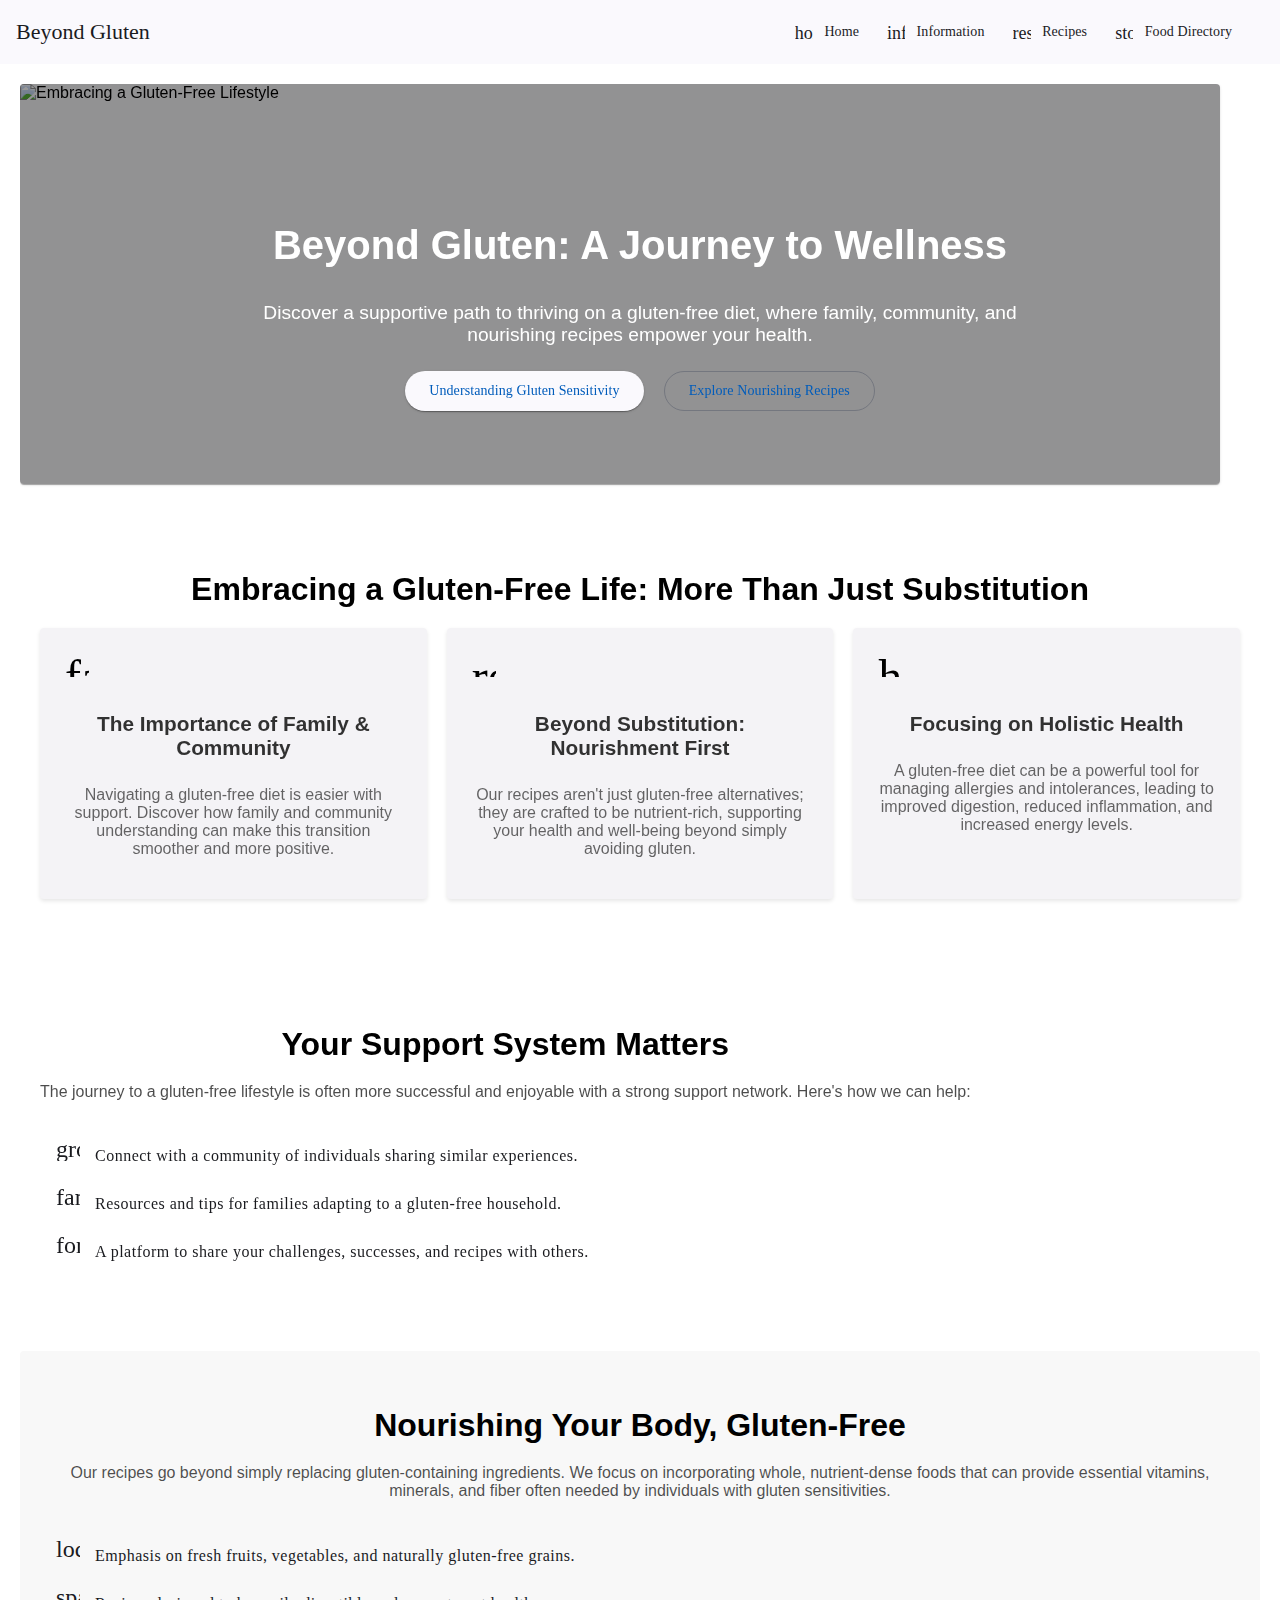
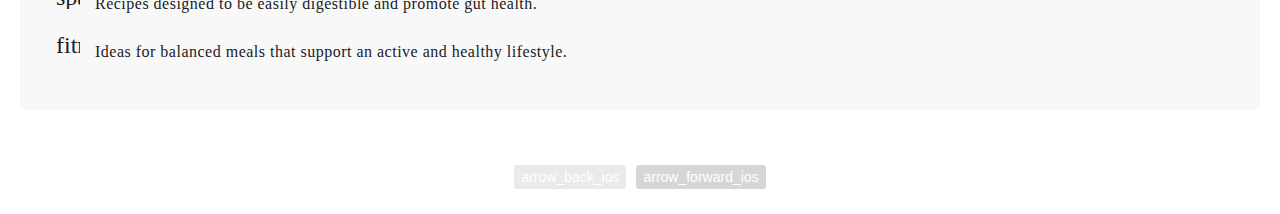
==== commit c9c5d9f8: "Update" ====
--- a/docs/index.html
+++ b/docs/index.html
@@ -1,15 +1,25 @@
-<!doctype html>
-<html lang="en" data-beasties-container>
-<head><link rel="preconnect" href="https://fonts.gstatic.com" crossorigin>
+<!DOCTYPE html><html lang="en" data-beasties-container><head>
   <meta charset="utf-8">
-  <title>BgApp</title>
-  <base href="/bg-app/">
+  <title>Home</title>
+  <base href="/bg-app-docs/">
   <meta name="viewport" content="width=device-width, initial-scale=1">
   <link rel="icon" type="image/x-icon" href="favicon.ico">
+  <link rel="preconnect" href="https://fonts.googleapis.com">
+  <link rel="preconnect" href="https://fonts.gstatic.com" crossorigin>
   <style>@font-face{font-family:'Roboto';font-style:normal;font-weight:300;font-stretch:100%;font-display:swap;src:url(https://fonts.gstatic.com/s/roboto/v47/KFO7CnqEu92Fr1ME7kSn66aGLdTylUAMa3GUBGEe.woff2) format('woff2');unicode-range:U+0460-052F, U+1C80-1C8A, U+20B4, U+2DE0-2DFF, U+A640-A69F, U+FE2E-FE2F;}@font-face{font-family:'Roboto';font-style:normal;font-weight:300;font-stretch:100%;font-display:swap;src:url(https://fonts.gstatic.com/s/roboto/v47/KFO7CnqEu92Fr1ME7kSn66aGLdTylUAMa3iUBGEe.woff2) format('woff2');unicode-range:U+0301, U+0400-045F, U+0490-0491, U+04B0-04B1, U+2116;}@font-face{font-family:'Roboto';font-style:normal;font-weight:300;font-stretch:100%;font-display:swap;src:url(https://fonts.gstatic.com/s/roboto/v47/KFO7CnqEu92Fr1ME7kSn66aGLdTylUAMa3CUBGEe.woff2) format('woff2');unicode-range:U+1F00-1FFF;}@font-face{font-family:'Roboto';font-style:normal;font-weight:300;font-stretch:100%;font-display:swap;src:url(https://fonts.gstatic.com/s/roboto/v47/KFO7CnqEu92Fr1ME7kSn66aGLdTylUAMa3-UBGEe.woff2) format('woff2');unicode-range:U+0370-0377, U+037A-037F, U+0384-038A, U+038C, U+038E-03A1, U+03A3-03FF;}@font-face{font-family:'Roboto';font-style:normal;font-weight:300;font-stretch:100%;font-display:swap;src:url(https://fonts.gstatic.com/s/roboto/v47/KFO7CnqEu92Fr1ME7kSn66aGLdTylUAMawCUBGEe.woff2) format('woff2');unicode-range:U+0302-0303, U+0305, U+0307-0308, U+0310, U+0312, U+0315, U+031A, U+0326-0327, U+032C, U+032F-0330, U+0332-0333, U+0338, U+033A, U+0346, U+034D, U+0391-03A1, U+03A3-03A9, U+03B1-03C9, U+03D1, U+03D5-03D6, U+03F0-03F1, U+03F4-03F5, U+2016-2017, U+2034-2038, U+203C, U+2040, U+2043, U+2047, U+2050, U+2057, U+205F, U+2070-2071, U+2074-208E, U+2090-209C, U+20D0-20DC, U+20E1, U+20E5-20EF, U+2100-2112, U+2114-2115, U+2117-2121, U+2123-214F, U+2190, U+2192, U+2194-21AE, U+21B0-21E5, U+21F1-21F2, U+21F4-2211, U+2213-2214, U+2216-22FF, U+2308-230B, U+2310, U+2319, U+231C-2321, U+2336-237A, U+237C, U+2395, U+239B-23B7, U+23D0, U+23DC-23E1, U+2474-2475, U+25AF, U+25B3, U+25B7, U+25BD, U+25C1, U+25CA, U+25CC, U+25FB, U+266D-266F, U+27C0-27FF, U+2900-2AFF, U+2B0E-2B11, U+2B30-2B4C, U+2BFE, U+3030, U+FF5B, U+FF5D, U+1D400-1D7FF, U+1EE00-1EEFF;}@font-face{font-family:'Roboto';font-style:normal;font-weight:300;font-stretch:100%;font-display:swap;src:url(https://fonts.gstatic.com/s/roboto/v47/KFO7CnqEu92Fr1ME7kSn66aGLdTylUAMaxKUBGEe.woff2) format('woff2');unicode-range:U+0001-000C, U+000E-001F, U+007F-009F, U+20DD-20E0, U+20E2-20E4, U+2150-218F, U+2190, U+2192, U+2194-2199, U+21AF, U+21E6-21F0, U+21F3, U+2218-2219, U+2299, U+22C4-22C6, U+2300-243F, U+2440-244A, U+2460-24FF, U+25A0-27BF, U+2800-28FF, U+2921-2922, U+2981, U+29BF, U+29EB, U+2B00-2BFF, U+4DC0-4DFF, U+FFF9-FFFB, U+10140-1018E, U+10190-1019C, U+101A0, U+101D0-101FD, U+102E0-102FB, U+10E60-10E7E, U+1D2C0-1D2D3, U+1D2E0-1D37F, U+1F000-1F0FF, U+1F100-1F1AD, U+1F1E6-1F1FF, U+1F30D-1F30F, U+1F315, U+1F31C, U+1F31E, U+1F320-1F32C, U+1F336, U+1F378, U+1F37D, U+1F382, U+1F393-1F39F, U+1F3A7-1F3A8, U+1F3AC-1F3AF, U+1F3C2, U+1F3C4-1F3C6, U+1F3CA-1F3CE, U+1F3D4-1F3E0, U+1F3ED, U+1F3F1-1F3F3, U+1F3F5-1F3F7, U+1F408, U+1F415, U+1F41F, U+1F426, U+1F43F, U+1F441-1F442, U+1F444, U+1F446-1F449, U+1F44C-1F44E, U+1F453, U+1F46A, U+1F47D, U+1F4A3, U+1F4B0, U+1F4B3, U+1F4B9, U+1F4BB, U+1F4BF, U+1F4C8-1F4CB, U+1F4D6, U+1F4DA, U+1F4DF, U+1F4E3-1F4E6, U+1F4EA-1F4ED, U+1F4F7, U+1F4F9-1F4FB, U+1F4FD-1F4FE, U+1F503, U+1F507-1F50B, U+1F50D, U+1F512-1F513, U+1F53E-1F54A, U+1F54F-1F5FA, U+1F610, U+1F650-1F67F, U+1F687, U+1F68D, U+1F691, U+1F694, U+1F698, U+1F6AD, U+1F6B2, U+1F6B9-1F6BA, U+1F6BC, U+1F6C6-1F6CF, U+1F6D3-1F6D7, U+1F6E0-1F6EA, U+1F6F0-1F6F3, U+1F6F7-1F6FC, U+1F700-1F7FF, U+1F800-1F80B, U+1F810-1F847, U+1F850-1F859, U+1F860-1F887, U+1F890-1F8AD, U+1F8B0-1F8BB, U+1F8C0-1F8C1, U+1F900-1F90B, U+1F93B, U+1F946, U+1F984, U+1F996, U+1F9E9, U+1FA00-1FA6F, U+1FA70-1FA7C, U+1FA80-1FA89, U+1FA8F-1FAC6, U+1FACE-1FADC, U+1FADF-1FAE9, U+1FAF0-1FAF8, U+1FB00-1FBFF;}@font-face{font-family:'Roboto';font-style:normal;font-weight:300;font-stretch:100%;font-display:swap;src:url(https://fonts.gstatic.com/s/roboto/v47/KFO7CnqEu92Fr1ME7kSn66aGLdTylUAMa3OUBGEe.woff2) format('woff2');unicode-range:U+0102-0103, U+0110-0111, U+0128-0129, U+0168-0169, U+01A0-01A1, U+01AF-01B0, U+0300-0301, U+0303-0304, U+0308-0309, U+0323, U+0329, U+1EA0-1EF9, U+20AB;}@font-face{font-family:'Roboto';font-style:normal;font-weight:300;font-stretch:100%;font-display:swap;src:url(https://fonts.gstatic.com/s/roboto/v47/KFO7CnqEu92Fr1ME7kSn66aGLdTylUAMa3KUBGEe.woff2) format('woff2');unicode-range:U+0100-02BA, U+02BD-02C5, U+02C7-02CC, U+02CE-02D7, U+02DD-02FF, U+0304, U+0308, U+0329, U+1D00-1DBF, U+1E00-1E9F, U+1EF2-1EFF, U+2020, U+20A0-20AB, U+20AD-20C0, U+2113, U+2C60-2C7F, U+A720-A7FF;}@font-face{font-family:'Roboto';font-style:normal;font-weight:300;font-stretch:100%;font-display:swap;src:url(https://fonts.gstatic.com/s/roboto/v47/KFO7CnqEu92Fr1ME7kSn66aGLdTylUAMa3yUBA.woff2) format('woff2');unicode-range:U+0000-00FF, U+0131, U+0152-0153, U+02BB-02BC, U+02C6, U+02DA, U+02DC, U+0304, U+0308, U+0329, U+2000-206F, U+20AC, U+2122, U+2191, U+2193, U+2212, U+2215, U+FEFF, U+FFFD;}@font-face{font-family:'Roboto';font-style:normal;font-weight:400;font-stretch:100%;font-display:swap;src:url(https://fonts.gstatic.com/s/roboto/v47/KFO7CnqEu92Fr1ME7kSn66aGLdTylUAMa3GUBGEe.woff2) format('woff2');unicode-range:U+0460-052F, U+1C80-1C8A, U+20B4, U+2DE0-2DFF, U+A640-A69F, U+FE2E-FE2F;}@font-face{font-family:'Roboto';font-style:normal;font-weight:400;font-stretch:100%;font-display:swap;src:url(https://fonts.gstatic.com/s/roboto/v47/KFO7CnqEu92Fr1ME7kSn66aGLdTylUAMa3iUBGEe.woff2) format('woff2');unicode-range:U+0301, U+0400-045F, U+0490-0491, U+04B0-04B1, U+2116;}@font-face{font-family:'Roboto';font-style:normal;font-weight:400;font-stretch:100%;font-display:swap;src:url(https://fonts.gstatic.com/s/roboto/v47/KFO7CnqEu92Fr1ME7kSn66aGLdTylUAMa3CUBGEe.woff2) format('woff2');unicode-range:U+1F00-1FFF;}@font-face{font-family:'Roboto';font-style:normal;font-weight:400;font-stretch:100%;font-display:swap;src:url(https://fonts.gstatic.com/s/roboto/v47/KFO7CnqEu92Fr1ME7kSn66aGLdTylUAMa3-UBGEe.woff2) format('woff2');unicode-range:U+0370-0377, U+037A-037F, U+0384-038A, U+038C, U+038E-03A1, U+03A3-03FF;}@font-face{font-family:'Roboto';font-style:normal;font-weight:400;font-stretch:100%;font-display:swap;src:url(https://fonts.gstatic.com/s/roboto/v47/KFO7CnqEu92Fr1ME7kSn66aGLdTylUAMawCUBGEe.woff2) format('woff2');unicode-range:U+0302-0303, U+0305, U+0307-0308, U+0310, U+0312, U+0315, U+031A, U+0326-0327, U+032C, U+032F-0330, U+0332-0333, U+0338, U+033A, U+0346, U+034D, U+0391-03A1, U+03A3-03A9, U+03B1-03C9, U+03D1, U+03D5-03D6, U+03F0-03F1, U+03F4-03F5, U+2016-2017, U+2034-2038, U+203C, U+2040, U+2043, U+2047, U+2050, U+2057, U+205F, U+2070-2071, U+2074-208E, U+2090-209C, U+20D0-20DC, U+20E1, U+20E5-20EF, U+2100-2112, U+2114-2115, U+2117-2121, U+2123-214F, U+2190, U+2192, U+2194-21AE, U+21B0-21E5, U+21F1-21F2, U+21F4-2211, U+2213-2214, U+2216-22FF, U+2308-230B, U+2310, U+2319, U+231C-2321, U+2336-237A, U+237C, U+2395, U+239B-23B7, U+23D0, U+23DC-23E1, U+2474-2475, U+25AF, U+25B3, U+25B7, U+25BD, U+25C1, U+25CA, U+25CC, U+25FB, U+266D-266F, U+27C0-27FF, U+2900-2AFF, U+2B0E-2B11, U+2B30-2B4C, U+2BFE, U+3030, U+FF5B, U+FF5D, U+1D400-1D7FF, U+1EE00-1EEFF;}@font-face{font-family:'Roboto';font-style:normal;font-weight:400;font-stretch:100%;font-display:swap;src:url(https://fonts.gstatic.com/s/roboto/v47/KFO7CnqEu92Fr1ME7kSn66aGLdTylUAMaxKUBGEe.woff2) format('woff2');unicode-range:U+0001-000C, U+000E-001F, U+007F-009F, U+20DD-20E0, U+20E2-20E4, U+2150-218F, U+2190, U+2192, U+2194-2199, U+21AF, U+21E6-21F0, U+21F3, U+2218-2219, U+2299, U+22C4-22C6, U+2300-243F, U+2440-244A, U+2460-24FF, U+25A0-27BF, U+2800-28FF, U+2921-2922, U+2981, U+29BF, U+29EB, U+2B00-2BFF, U+4DC0-4DFF, U+FFF9-FFFB, U+10140-1018E, U+10190-1019C, U+101A0, U+101D0-101FD, U+102E0-102FB, U+10E60-10E7E, U+1D2C0-1D2D3, U+1D2E0-1D37F, U+1F000-1F0FF, U+1F100-1F1AD, U+1F1E6-1F1FF, U+1F30D-1F30F, U+1F315, U+1F31C, U+1F31E, U+1F320-1F32C, U+1F336, U+1F378, U+1F37D, U+1F382, U+1F393-1F39F, U+1F3A7-1F3A8, U+1F3AC-1F3AF, U+1F3C2, U+1F3C4-1F3C6, U+1F3CA-1F3CE, U+1F3D4-1F3E0, U+1F3ED, U+1F3F1-1F3F3, U+1F3F5-1F3F7, U+1F408, U+1F415, U+1F41F, U+1F426, U+1F43F, U+1F441-1F442, U+1F444, U+1F446-1F449, U+1F44C-1F44E, U+1F453, U+1F46A, U+1F47D, U+1F4A3, U+1F4B0, U+1F4B3, U+1F4B9, U+1F4BB, U+1F4BF, U+1F4C8-1F4CB, U+1F4D6, U+1F4DA, U+1F4DF, U+1F4E3-1F4E6, U+1F4EA-1F4ED, U+1F4F7, U+1F4F9-1F4FB, U+1F4FD-1F4FE, U+1F503, U+1F507-1F50B, U+1F50D, U+1F512-1F513, U+1F53E-1F54A, U+1F54F-1F5FA, U+1F610, U+1F650-1F67F, U+1F687, U+1F68D, U+1F691, U+1F694, U+1F698, U+1F6AD, U+1F6B2, U+1F6B9-1F6BA, U+1F6BC, U+1F6C6-1F6CF, U+1F6D3-1F6D7, U+1F6E0-1F6EA, U+1F6F0-1F6F3, U+1F6F7-1F6FC, U+1F700-1F7FF, U+1F800-1F80B, U+1F810-1F847, U+1F850-1F859, U+1F860-1F887, U+1F890-1F8AD, U+1F8B0-1F8BB, U+1F8C0-1F8C1, U+1F900-1F90B, U+1F93B, U+1F946, U+1F984, U+1F996, U+1F9E9, U+1FA00-1FA6F, U+1FA70-1FA7C, U+1FA80-1FA89, U+1FA8F-1FAC6, U+1FACE-1FADC, U+1FADF-1FAE9, U+1FAF0-1FAF8, U+1FB00-1FBFF;}@font-face{font-family:'Roboto';font-style:normal;font-weight:400;font-stretch:100%;font-display:swap;src:url(https://fonts.gstatic.com/s/roboto/v47/KFO7CnqEu92Fr1ME7kSn66aGLdTylUAMa3OUBGEe.woff2) format('woff2');unicode-range:U+0102-0103, U+0110-0111, U+0128-0129, U+0168-0169, U+01A0-01A1, U+01AF-01B0, U+0300-0301, U+0303-0304, U+0308-0309, U+0323, U+0329, U+1EA0-1EF9, U+20AB;}@font-face{font-family:'Roboto';font-style:normal;font-weight:400;font-stretch:100%;font-display:swap;src:url(https://fonts.gstatic.com/s/roboto/v47/KFO7CnqEu92Fr1ME7kSn66aGLdTylUAMa3KUBGEe.woff2) format('woff2');unicode-range:U+0100-02BA, U+02BD-02C5, U+02C7-02CC, U+02CE-02D7, U+02DD-02FF, U+0304, U+0308, U+0329, U+1D00-1DBF, U+1E00-1E9F, U+1EF2-1EFF, U+2020, U+20A0-20AB, U+20AD-20C0, U+2113, U+2C60-2C7F, U+A720-A7FF;}@font-face{font-family:'Roboto';font-style:normal;font-weight:400;font-stretch:100%;font-display:swap;src:url(https://fonts.gstatic.com/s/roboto/v47/KFO7CnqEu92Fr1ME7kSn66aGLdTylUAMa3yUBA.woff2) format('woff2');unicode-range:U+0000-00FF, U+0131, U+0152-0153, U+02BB-02BC, U+02C6, U+02DA, U+02DC, U+0304, U+0308, U+0329, U+2000-206F, U+20AC, U+2122, U+2191, U+2193, U+2212, U+2215, U+FEFF, U+FFFD;}@font-face{font-family:'Roboto';font-style:normal;font-weight:500;font-stretch:100%;font-display:swap;src:url(https://fonts.gstatic.com/s/roboto/v47/KFO7CnqEu92Fr1ME7kSn66aGLdTylUAMa3GUBGEe.woff2) format('woff2');unicode-range:U+0460-052F, U+1C80-1C8A, U+20B4, U+2DE0-2DFF, U+A640-A69F, U+FE2E-FE2F;}@font-face{font-family:'Roboto';font-style:normal;font-weight:500;font-stretch:100%;font-display:swap;src:url(https://fonts.gstatic.com/s/roboto/v47/KFO7CnqEu92Fr1ME7kSn66aGLdTylUAMa3iUBGEe.woff2) format('woff2');unicode-range:U+0301, U+0400-045F, U+0490-0491, U+04B0-04B1, U+2116;}@font-face{font-family:'Roboto';font-style:normal;font-weight:500;font-stretch:100%;font-display:swap;src:url(https://fonts.gstatic.com/s/roboto/v47/KFO7CnqEu92Fr1ME7kSn66aGLdTylUAMa3CUBGEe.woff2) format('woff2');unicode-range:U+1F00-1FFF;}@font-face{font-family:'Roboto';font-style:normal;font-weight:500;font-stretch:100%;font-display:swap;src:url(https://fonts.gstatic.com/s/roboto/v47/KFO7CnqEu92Fr1ME7kSn66aGLdTylUAMa3-UBGEe.woff2) format('woff2');unicode-range:U+0370-0377, U+037A-037F, U+0384-038A, U+038C, U+038E-03A1, U+03A3-03FF;}@font-face{font-family:'Roboto';font-style:normal;font-weight:500;font-stretch:100%;font-display:swap;src:url(https://fonts.gstatic.com/s/roboto/v47/KFO7CnqEu92Fr1ME7kSn66aGLdTylUAMawCUBGEe.woff2) format('woff2');unicode-range:U+0302-0303, U+0305, U+0307-0308, U+0310, U+0312, U+0315, U+031A, U+0326-0327, U+032C, U+032F-0330, U+0332-0333, U+0338, U+033A, U+0346, U+034D, U+0391-03A1, U+03A3-03A9, U+03B1-03C9, U+03D1, U+03D5-03D6, U+03F0-03F1, U+03F4-03F5, U+2016-2017, U+2034-2038, U+203C, U+2040, U+2043, U+2047, U+2050, U+2057, U+205F, U+2070-2071, U+2074-208E, U+2090-209C, U+20D0-20DC, U+20E1, U+20E5-20EF, U+2100-2112, U+2114-2115, U+2117-2121, U+2123-214F, U+2190, U+2192, U+2194-21AE, U+21B0-21E5, U+21F1-21F2, U+21F4-2211, U+2213-2214, U+2216-22FF, U+2308-230B, U+2310, U+2319, U+231C-2321, U+2336-237A, U+237C, U+2395, U+239B-23B7, U+23D0, U+23DC-23E1, U+2474-2475, U+25AF, U+25B3, U+25B7, U+25BD, U+25C1, U+25CA, U+25CC, U+25FB, U+266D-266F, U+27C0-27FF, U+2900-2AFF, U+2B0E-2B11, U+2B30-2B4C, U+2BFE, U+3030, U+FF5B, U+FF5D, U+1D400-1D7FF, U+1EE00-1EEFF;}@font-face{font-family:'Roboto';font-style:normal;font-weight:500;font-stretch:100%;font-display:swap;src:url(https://fonts.gstatic.com/s/roboto/v47/KFO7CnqEu92Fr1ME7kSn66aGLdTylUAMaxKUBGEe.woff2) format('woff2');unicode-range:U+0001-000C, U+000E-001F, U+007F-009F, U+20DD-20E0, U+20E2-20E4, U+2150-218F, U+2190, U+2192, U+2194-2199, U+21AF, U+21E6-21F0, U+21F3, U+2218-2219, U+2299, U+22C4-22C6, U+2300-243F, U+2440-244A, U+2460-24FF, U+25A0-27BF, U+2800-28FF, U+2921-2922, U+2981, U+29BF, U+29EB, U+2B00-2BFF, U+4DC0-4DFF, U+FFF9-FFFB, U+10140-1018E, U+10190-1019C, U+101A0, U+101D0-101FD, U+102E0-102FB, U+10E60-10E7E, U+1D2C0-1D2D3, U+1D2E0-1D37F, U+1F000-1F0FF, U+1F100-1F1AD, U+1F1E6-1F1FF, U+1F30D-1F30F, U+1F315, U+1F31C, U+1F31E, U+1F320-1F32C, U+1F336, U+1F378, U+1F37D, U+1F382, U+1F393-1F39F, U+1F3A7-1F3A8, U+1F3AC-1F3AF, U+1F3C2, U+1F3C4-1F3C6, U+1F3CA-1F3CE, U+1F3D4-1F3E0, U+1F3ED, U+1F3F1-1F3F3, U+1F3F5-1F3F7, U+1F408, U+1F415, U+1F41F, U+1F426, U+1F43F, U+1F441-1F442, U+1F444, U+1F446-1F449, U+1F44C-1F44E, U+1F453, U+1F46A, U+1F47D, U+1F4A3, U+1F4B0, U+1F4B3, U+1F4B9, U+1F4BB, U+1F4BF, U+1F4C8-1F4CB, U+1F4D6, U+1F4DA, U+1F4DF, U+1F4E3-1F4E6, U+1F4EA-1F4ED, U+1F4F7, U+1F4F9-1F4FB, U+1F4FD-1F4FE, U+1F503, U+1F507-1F50B, U+1F50D, U+1F512-1F513, U+1F53E-1F54A, U+1F54F-1F5FA, U+1F610, U+1F650-1F67F, U+1F687, U+1F68D, U+1F691, U+1F694, U+1F698, U+1F6AD, U+1F6B2, U+1F6B9-1F6BA, U+1F6BC, U+1F6C6-1F6CF, U+1F6D3-1F6D7, U+1F6E0-1F6EA, U+1F6F0-1F6F3, U+1F6F7-1F6FC, U+1F700-1F7FF, U+1F800-1F80B, U+1F810-1F847, U+1F850-1F859, U+1F860-1F887, U+1F890-1F8AD, U+1F8B0-1F8BB, U+1F8C0-1F8C1, U+1F900-1F90B, U+1F93B, U+1F946, U+1F984, U+1F996, U+1F9E9, U+1FA00-1FA6F, U+1FA70-1FA7C, U+1FA80-1FA89, U+1FA8F-1FAC6, U+1FACE-1FADC, U+1FADF-1FAE9, U+1FAF0-1FAF8, U+1FB00-1FBFF;}@font-face{font-family:'Roboto';font-style:normal;font-weight:500;font-stretch:100%;font-display:swap;src:url(https://fonts.gstatic.com/s/roboto/v47/KFO7CnqEu92Fr1ME7kSn66aGLdTylUAMa3OUBGEe.woff2) format('woff2');unicode-range:U+0102-0103, U+0110-0111, U+0128-0129, U+0168-0169, U+01A0-01A1, U+01AF-01B0, U+0300-0301, U+0303-0304, U+0308-0309, U+0323, U+0329, U+1EA0-1EF9, U+20AB;}@font-face{font-family:'Roboto';font-style:normal;font-weight:500;font-stretch:100%;font-display:swap;src:url(https://fonts.gstatic.com/s/roboto/v47/KFO7CnqEu92Fr1ME7kSn66aGLdTylUAMa3KUBGEe.woff2) format('woff2');unicode-range:U+0100-02BA, U+02BD-02C5, U+02C7-02CC, U+02CE-02D7, U+02DD-02FF, U+0304, U+0308, U+0329, U+1D00-1DBF, U+1E00-1E9F, U+1EF2-1EFF, U+2020, U+20A0-20AB, U+20AD-20C0, U+2113, U+2C60-2C7F, U+A720-A7FF;}@font-face{font-family:'Roboto';font-style:normal;font-weight:500;font-stretch:100%;font-display:swap;src:url(https://fonts.gstatic.com/s/roboto/v47/KFO7CnqEu92Fr1ME7kSn66aGLdTylUAMa3yUBA.woff2) format('woff2');unicode-range:U+0000-00FF, U+0131, U+0152-0153, U+02BB-02BC, U+02C6, U+02DA, U+02DC, U+0304, U+0308, U+0329, U+2000-206F, U+20AC, U+2122, U+2191, U+2193, U+2212, U+2215, U+FEFF, U+FFFD;}</style>
   <style>@font-face{font-family:'Material Icons';font-style:normal;font-weight:400;src:url(https://fonts.gstatic.com/s/materialicons/v143/flUhRq6tzZclQEJ-Vdg-IuiaDsNc.woff2) format('woff2');}.material-icons{font-family:'Material Icons';font-weight:normal;font-style:normal;font-size:24px;line-height:1;letter-spacing:normal;text-transform:none;display:inline-block;white-space:nowrap;word-wrap:normal;direction:ltr;-webkit-font-feature-settings:'liga';-webkit-font-smoothing:antialiased;}</style>
-<style>html{--mat-sys-background:#faf9fd;--mat-sys-error:#ba1a1a;--mat-sys-error-container:#ffdad6;--mat-sys-inverse-on-surface:#f2f0f4;--mat-sys-inverse-primary:#abc7ff;--mat-sys-inverse-surface:#2f3033;--mat-sys-on-background:#1a1b1f;--mat-sys-on-error:#ffffff;--mat-sys-on-error-container:#93000a;--mat-sys-on-primary:#ffffff;--mat-sys-on-primary-container:#00458f;--mat-sys-on-primary-fixed:#001b3f;--mat-sys-on-primary-fixed-variant:#00458f;--mat-sys-on-secondary:#ffffff;--mat-sys-on-secondary-container:#3e4759;--mat-sys-on-secondary-fixed:#131c2b;--mat-sys-on-secondary-fixed-variant:#3e4759;--mat-sys-on-surface:#1a1b1f;--mat-sys-on-surface-variant:#44474e;--mat-sys-on-tertiary:#ffffff;--mat-sys-on-tertiary-container:#0000ef;--mat-sys-on-tertiary-fixed:#00006e;--mat-sys-on-tertiary-fixed-variant:#0000ef;--mat-sys-outline:#74777f;--mat-sys-outline-variant:#c4c6d0;--mat-sys-primary:#005cbb;--mat-sys-primary-container:#d7e3ff;--mat-sys-primary-fixed:#d7e3ff;--mat-sys-primary-fixed-dim:#abc7ff;--mat-sys-scrim:#000000;--mat-sys-secondary:#565e71;--mat-sys-secondary-container:#dae2f9;--mat-sys-secondary-fixed:#dae2f9;--mat-sys-secondary-fixed-dim:#bec6dc;--mat-sys-shadow:#000000;--mat-sys-surface:#faf9fd;--mat-sys-surface-bright:#faf9fd;--mat-sys-surface-container:#efedf0;--mat-sys-surface-container-high:#e9e7eb;--mat-sys-surface-container-highest:#e3e2e6;--mat-sys-surface-container-low:#f4f3f6;--mat-sys-surface-container-lowest:#ffffff;--mat-sys-surface-dim:#dbd9dd;--mat-sys-surface-tint:#005cbb;--mat-sys-surface-variant:#e0e2ec;--mat-sys-tertiary:#343dff;--mat-sys-tertiary-container:#e0e0ff;--mat-sys-tertiary-fixed:#e0e0ff;--mat-sys-tertiary-fixed-dim:#bec2ff;--mat-sys-neutral-variant20:#2d3038;--mat-sys-neutral10:#1a1b1f}html{--mat-sys-level0:0px 0px 0px 0px rgba(0, 0, 0, .2), 0px 0px 0px 0px rgba(0, 0, 0, .14), 0px 0px 0px 0px rgba(0, 0, 0, .12)}html{--mat-sys-level1:0px 2px 1px -1px rgba(0, 0, 0, .2), 0px 1px 1px 0px rgba(0, 0, 0, .14), 0px 1px 3px 0px rgba(0, 0, 0, .12)}html{--mat-sys-level2:0px 3px 3px -2px rgba(0, 0, 0, .2), 0px 3px 4px 0px rgba(0, 0, 0, .14), 0px 1px 8px 0px rgba(0, 0, 0, .12)}html{--mat-sys-level3:0px 3px 5px -1px rgba(0, 0, 0, .2), 0px 6px 10px 0px rgba(0, 0, 0, .14), 0px 1px 18px 0px rgba(0, 0, 0, .12)}html{--mat-sys-level4:0px 5px 5px -3px rgba(0, 0, 0, .2), 0px 8px 10px 1px rgba(0, 0, 0, .14), 0px 3px 14px 2px rgba(0, 0, 0, .12)}html{--mat-sys-level5:0px 7px 8px -4px rgba(0, 0, 0, .2), 0px 12px 17px 2px rgba(0, 0, 0, .14), 0px 5px 22px 4px rgba(0, 0, 0, .12)}html{--mat-sys-body-large:400 1rem / 1.5rem Roboto;--mat-sys-body-large-font:Roboto;--mat-sys-body-large-line-height:1.5rem;--mat-sys-body-large-size:1rem;--mat-sys-body-large-tracking:.031rem;--mat-sys-body-large-weight:400;--mat-sys-body-medium:400 .875rem / 1.25rem Roboto;--mat-sys-body-medium-font:Roboto;--mat-sys-body-medium-line-height:1.25rem;--mat-sys-body-medium-size:.875rem;--mat-sys-body-medium-tracking:.016rem;--mat-sys-body-medium-weight:400;--mat-sys-body-small:400 .75rem / 1rem Roboto;--mat-sys-body-small-font:Roboto;--mat-sys-body-small-line-height:1rem;--mat-sys-body-small-size:.75rem;--mat-sys-body-small-tracking:.025rem;--mat-sys-body-small-weight:400;--mat-sys-display-large:400 3.562rem / 4rem Roboto;--mat-sys-display-large-font:Roboto;--mat-sys-display-large-line-height:4rem;--mat-sys-display-large-size:3.562rem;--mat-sys-display-large-tracking:-.016rem;--mat-sys-display-large-weight:400;--mat-sys-display-medium:400 2.812rem / 3.25rem Roboto;--mat-sys-display-medium-font:Roboto;--mat-sys-display-medium-line-height:3.25rem;--mat-sys-display-medium-size:2.812rem;--mat-sys-display-medium-tracking:0;--mat-sys-display-medium-weight:400;--mat-sys-display-small:400 2.25rem / 2.75rem Roboto;--mat-sys-display-small-font:Roboto;--mat-sys-display-small-line-height:2.75rem;--mat-sys-display-small-size:2.25rem;--mat-sys-display-small-tracking:0;--mat-sys-display-small-weight:400;--mat-sys-headline-large:400 2rem / 2.5rem Roboto;--mat-sys-headline-large-font:Roboto;--mat-sys-headline-large-line-height:2.5rem;--mat-sys-headline-large-size:2rem;--mat-sys-headline-large-tracking:0;--mat-sys-headline-large-weight:400;--mat-sys-headline-medium:400 1.75rem / 2.25rem Roboto;--mat-sys-headline-medium-font:Roboto;--mat-sys-headline-medium-line-height:2.25rem;--mat-sys-headline-medium-size:1.75rem;--mat-sys-headline-medium-tracking:0;--mat-sys-headline-medium-weight:400;--mat-sys-headline-small:400 1.5rem / 2rem Roboto;--mat-sys-headline-small-font:Roboto;--mat-sys-headline-small-line-height:2rem;--mat-sys-headline-small-size:1.5rem;--mat-sys-headline-small-tracking:0;--mat-sys-headline-small-weight:400;--mat-sys-label-large:500 .875rem / 1.25rem Roboto;--mat-sys-label-large-font:Roboto;--mat-sys-label-large-line-height:1.25rem;--mat-sys-label-large-size:.875rem;--mat-sys-label-large-tracking:.006rem;--mat-sys-label-large-weight:500;--mat-sys-label-large-weight-prominent:700;--mat-sys-label-medium:500 .75rem / 1rem Roboto;--mat-sys-label-medium-font:Roboto;--mat-sys-label-medium-line-height:1rem;--mat-sys-label-medium-size:.75rem;--mat-sys-label-medium-tracking:.031rem;--mat-sys-label-medium-weight:500;--mat-sys-label-medium-weight-prominent:700;--mat-sys-label-small:500 .688rem / 1rem Roboto;--mat-sys-label-small-font:Roboto;--mat-sys-label-small-line-height:1rem;--mat-sys-label-small-size:.688rem;--mat-sys-label-small-tracking:.031rem;--mat-sys-label-small-weight:500;--mat-sys-title-large:400 1.375rem / 1.75rem Roboto;--mat-sys-title-large-font:Roboto;--mat-sys-title-large-line-height:1.75rem;--mat-sys-title-large-size:1.375rem;--mat-sys-title-large-tracking:0;--mat-sys-title-large-weight:400;--mat-sys-title-medium:500 1rem / 1.5rem Roboto;--mat-sys-title-medium-font:Roboto;--mat-sys-title-medium-line-height:1.5rem;--mat-sys-title-medium-size:1rem;--mat-sys-title-medium-tracking:.009rem;--mat-sys-title-medium-weight:500;--mat-sys-title-small:500 .875rem / 1.25rem Roboto;--mat-sys-title-small-font:Roboto;--mat-sys-title-small-line-height:1.25rem;--mat-sys-title-small-size:.875rem;--mat-sys-title-small-tracking:.006rem;--mat-sys-title-small-weight:500}html{--mat-sys-corner-extra-large:28px;--mat-sys-corner-extra-large-top:28px 28px 0 0;--mat-sys-corner-extra-small:4px;--mat-sys-corner-extra-small-top:4px 4px 0 0;--mat-sys-corner-full:9999px;--mat-sys-corner-large:16px;--mat-sys-corner-large-end:0 16px 16px 0;--mat-sys-corner-large-start:16px 0 0 16px;--mat-sys-corner-large-top:16px 16px 0 0;--mat-sys-corner-medium:12px;--mat-sys-corner-none:0;--mat-sys-corner-small:8px}html{--mat-sys-dragged-state-layer-opacity:.16;--mat-sys-focus-state-layer-opacity:.12;--mat-sys-hover-state-layer-opacity:.08;--mat-sys-pressed-state-layer-opacity:.12}html,body{height:100%}body{margin:0;font-family:Roboto,Helvetica Neue,sans-serif}</style><link rel="stylesheet" href="styles-36AW6TKX.css" media="print" onload="this.media='all'"><noscript><link rel="stylesheet" href="styles-36AW6TKX.css"></noscript></head>
-<body class="mat-typography">
-  <app-root></app-root>
-<script src="polyfills-FFHMD2TL.js" type="module"></script><script src="main-2YMADIDE.js" type="module"></script></body>
-</html>
+  <style>@font-face{font-family:'Roboto';font-style:normal;font-weight:300;font-stretch:100%;font-display:swap;src:url(https://fonts.gstatic.com/s/roboto/v47/KFO7CnqEu92Fr1ME7kSn66aGLdTylUAMa3GUBGEe.woff2) format('woff2');unicode-range:U+0460-052F, U+1C80-1C8A, U+20B4, U+2DE0-2DFF, U+A640-A69F, U+FE2E-FE2F;}@font-face{font-family:'Roboto';font-style:normal;font-weight:300;font-stretch:100%;font-display:swap;src:url(https://fonts.gstatic.com/s/roboto/v47/KFO7CnqEu92Fr1ME7kSn66aGLdTylUAMa3iUBGEe.woff2) format('woff2');unicode-range:U+0301, U+0400-045F, U+0490-0491, U+04B0-04B1, U+2116;}@font-face{font-family:'Roboto';font-style:normal;font-weight:300;font-stretch:100%;font-display:swap;src:url(https://fonts.gstatic.com/s/roboto/v47/KFO7CnqEu92Fr1ME7kSn66aGLdTylUAMa3CUBGEe.woff2) format('woff2');unicode-range:U+1F00-1FFF;}@font-face{font-family:'Roboto';font-style:normal;font-weight:300;font-stretch:100%;font-display:swap;src:url(https://fonts.gstatic.com/s/roboto/v47/KFO7CnqEu92Fr1ME7kSn66aGLdTylUAMa3-UBGEe.woff2) format('woff2');unicode-range:U+0370-0377, U+037A-037F, U+0384-038A, U+038C, U+038E-03A1, U+03A3-03FF;}@font-face{font-family:'Roboto';font-style:normal;font-weight:300;font-stretch:100%;font-display:swap;src:url(https://fonts.gstatic.com/s/roboto/v47/KFO7CnqEu92Fr1ME7kSn66aGLdTylUAMawCUBGEe.woff2) format('woff2');unicode-range:U+0302-0303, U+0305, U+0307-0308, U+0310, U+0312, U+0315, U+031A, U+0326-0327, U+032C, U+032F-0330, U+0332-0333, U+0338, U+033A, U+0346, U+034D, U+0391-03A1, U+03A3-03A9, U+03B1-03C9, U+03D1, U+03D5-03D6, U+03F0-03F1, U+03F4-03F5, U+2016-2017, U+2034-2038, U+203C, U+2040, U+2043, U+2047, U+2050, U+2057, U+205F, U+2070-2071, U+2074-208E, U+2090-209C, U+20D0-20DC, U+20E1, U+20E5-20EF, U+2100-2112, U+2114-2115, U+2117-2121, U+2123-214F, U+2190, U+2192, U+2194-21AE, U+21B0-21E5, U+21F1-21F2, U+21F4-2211, U+2213-2214, U+2216-22FF, U+2308-230B, U+2310, U+2319, U+231C-2321, U+2336-237A, U+237C, U+2395, U+239B-23B7, U+23D0, U+23DC-23E1, U+2474-2475, U+25AF, U+25B3, U+25B7, U+25BD, U+25C1, U+25CA, U+25CC, U+25FB, U+266D-266F, U+27C0-27FF, U+2900-2AFF, U+2B0E-2B11, U+2B30-2B4C, U+2BFE, U+3030, U+FF5B, U+FF5D, U+1D400-1D7FF, U+1EE00-1EEFF;}@font-face{font-family:'Roboto';font-style:normal;font-weight:300;font-stretch:100%;font-display:swap;src:url(https://fonts.gstatic.com/s/roboto/v47/KFO7CnqEu92Fr1ME7kSn66aGLdTylUAMaxKUBGEe.woff2) format('woff2');unicode-range:U+0001-000C, U+000E-001F, U+007F-009F, U+20DD-20E0, U+20E2-20E4, U+2150-218F, U+2190, U+2192, U+2194-2199, U+21AF, U+21E6-21F0, U+21F3, U+2218-2219, U+2299, U+22C4-22C6, U+2300-243F, U+2440-244A, U+2460-24FF, U+25A0-27BF, U+2800-28FF, U+2921-2922, U+2981, U+29BF, U+29EB, U+2B00-2BFF, U+4DC0-4DFF, U+FFF9-FFFB, U+10140-1018E, U+10190-1019C, U+101A0, U+101D0-101FD, U+102E0-102FB, U+10E60-10E7E, U+1D2C0-1D2D3, U+1D2E0-1D37F, U+1F000-1F0FF, U+1F100-1F1AD, U+1F1E6-1F1FF, U+1F30D-1F30F, U+1F315, U+1F31C, U+1F31E, U+1F320-1F32C, U+1F336, U+1F378, U+1F37D, U+1F382, U+1F393-1F39F, U+1F3A7-1F3A8, U+1F3AC-1F3AF, U+1F3C2, U+1F3C4-1F3C6, U+1F3CA-1F3CE, U+1F3D4-1F3E0, U+1F3ED, U+1F3F1-1F3F3, U+1F3F5-1F3F7, U+1F408, U+1F415, U+1F41F, U+1F426, U+1F43F, U+1F441-1F442, U+1F444, U+1F446-1F449, U+1F44C-1F44E, U+1F453, U+1F46A, U+1F47D, U+1F4A3, U+1F4B0, U+1F4B3, U+1F4B9, U+1F4BB, U+1F4BF, U+1F4C8-1F4CB, U+1F4D6, U+1F4DA, U+1F4DF, U+1F4E3-1F4E6, U+1F4EA-1F4ED, U+1F4F7, U+1F4F9-1F4FB, U+1F4FD-1F4FE, U+1F503, U+1F507-1F50B, U+1F50D, U+1F512-1F513, U+1F53E-1F54A, U+1F54F-1F5FA, U+1F610, U+1F650-1F67F, U+1F687, U+1F68D, U+1F691, U+1F694, U+1F698, U+1F6AD, U+1F6B2, U+1F6B9-1F6BA, U+1F6BC, U+1F6C6-1F6CF, U+1F6D3-1F6D7, U+1F6E0-1F6EA, U+1F6F0-1F6F3, U+1F6F7-1F6FC, U+1F700-1F7FF, U+1F800-1F80B, U+1F810-1F847, U+1F850-1F859, U+1F860-1F887, U+1F890-1F8AD, U+1F8B0-1F8BB, U+1F8C0-1F8C1, U+1F900-1F90B, U+1F93B, U+1F946, U+1F984, U+1F996, U+1F9E9, U+1FA00-1FA6F, U+1FA70-1FA7C, U+1FA80-1FA89, U+1FA8F-1FAC6, U+1FACE-1FADC, U+1FADF-1FAE9, U+1FAF0-1FAF8, U+1FB00-1FBFF;}@font-face{font-family:'Roboto';font-style:normal;font-weight:300;font-stretch:100%;font-display:swap;src:url(https://fonts.gstatic.com/s/roboto/v47/KFO7CnqEu92Fr1ME7kSn66aGLdTylUAMa3OUBGEe.woff2) format('woff2');unicode-range:U+0102-0103, U+0110-0111, U+0128-0129, U+0168-0169, U+01A0-01A1, U+01AF-01B0, U+0300-0301, U+0303-0304, U+0308-0309, U+0323, U+0329, U+1EA0-1EF9, U+20AB;}@font-face{font-family:'Roboto';font-style:normal;font-weight:300;font-stretch:100%;font-display:swap;src:url(https://fonts.gstatic.com/s/roboto/v47/KFO7CnqEu92Fr1ME7kSn66aGLdTylUAMa3KUBGEe.woff2) format('woff2');unicode-range:U+0100-02BA, U+02BD-02C5, U+02C7-02CC, U+02CE-02D7, U+02DD-02FF, U+0304, U+0308, U+0329, U+1D00-1DBF, U+1E00-1E9F, U+1EF2-1EFF, U+2020, U+20A0-20AB, U+20AD-20C0, U+2113, U+2C60-2C7F, U+A720-A7FF;}@font-face{font-family:'Roboto';font-style:normal;font-weight:300;font-stretch:100%;font-display:swap;src:url(https://fonts.gstatic.com/s/roboto/v47/KFO7CnqEu92Fr1ME7kSn66aGLdTylUAMa3yUBA.woff2) format('woff2');unicode-range:U+0000-00FF, U+0131, U+0152-0153, U+02BB-02BC, U+02C6, U+02DA, U+02DC, U+0304, U+0308, U+0329, U+2000-206F, U+20AC, U+2122, U+2191, U+2193, U+2212, U+2215, U+FEFF, U+FFFD;}@font-face{font-family:'Roboto';font-style:normal;font-weight:400;font-stretch:100%;font-display:swap;src:url(https://fonts.gstatic.com/s/roboto/v47/KFO7CnqEu92Fr1ME7kSn66aGLdTylUAMa3GUBGEe.woff2) format('woff2');unicode-range:U+0460-052F, U+1C80-1C8A, U+20B4, U+2DE0-2DFF, U+A640-A69F, U+FE2E-FE2F;}@font-face{font-family:'Roboto';font-style:normal;font-weight:400;font-stretch:100%;font-display:swap;src:url(https://fonts.gstatic.com/s/roboto/v47/KFO7CnqEu92Fr1ME7kSn66aGLdTylUAMa3iUBGEe.woff2) format('woff2');unicode-range:U+0301, U+0400-045F, U+0490-0491, U+04B0-04B1, U+2116;}@font-face{font-family:'Roboto';font-style:normal;font-weight:400;font-stretch:100%;font-display:swap;src:url(https://fonts.gstatic.com/s/roboto/v47/KFO7CnqEu92Fr1ME7kSn66aGLdTylUAMa3CUBGEe.woff2) format('woff2');unicode-range:U+1F00-1FFF;}@font-face{font-family:'Roboto';font-style:normal;font-weight:400;font-stretch:100%;font-display:swap;src:url(https://fonts.gstatic.com/s/roboto/v47/KFO7CnqEu92Fr1ME7kSn66aGLdTylUAMa3-UBGEe.woff2) format('woff2');unicode-range:U+0370-0377, U+037A-037F, U+0384-038A, U+038C, U+038E-03A1, U+03A3-03FF;}@font-face{font-family:'Roboto';font-style:normal;font-weight:400;font-stretch:100%;font-display:swap;src:url(https://fonts.gstatic.com/s/roboto/v47/KFO7CnqEu92Fr1ME7kSn66aGLdTylUAMawCUBGEe.woff2) format('woff2');unicode-range:U+0302-0303, U+0305, U+0307-0308, U+0310, U+0312, U+0315, U+031A, U+0326-0327, U+032C, U+032F-0330, U+0332-0333, U+0338, U+033A, U+0346, U+034D, U+0391-03A1, U+03A3-03A9, U+03B1-03C9, U+03D1, U+03D5-03D6, U+03F0-03F1, U+03F4-03F5, U+2016-2017, U+2034-2038, U+203C, U+2040, U+2043, U+2047, U+2050, U+2057, U+205F, U+2070-2071, U+2074-208E, U+2090-209C, U+20D0-20DC, U+20E1, U+20E5-20EF, U+2100-2112, U+2114-2115, U+2117-2121, U+2123-214F, U+2190, U+2192, U+2194-21AE, U+21B0-21E5, U+21F1-21F2, U+21F4-2211, U+2213-2214, U+2216-22FF, U+2308-230B, U+2310, U+2319, U+231C-2321, U+2336-237A, U+237C, U+2395, U+239B-23B7, U+23D0, U+23DC-23E1, U+2474-2475, U+25AF, U+25B3, U+25B7, U+25BD, U+25C1, U+25CA, U+25CC, U+25FB, U+266D-266F, U+27C0-27FF, U+2900-2AFF, U+2B0E-2B11, U+2B30-2B4C, U+2BFE, U+3030, U+FF5B, U+FF5D, U+1D400-1D7FF, U+1EE00-1EEFF;}@font-face{font-family:'Roboto';font-style:normal;font-weight:400;font-stretch:100%;font-display:swap;src:url(https://fonts.gstatic.com/s/roboto/v47/KFO7CnqEu92Fr1ME7kSn66aGLdTylUAMaxKUBGEe.woff2) format('woff2');unicode-range:U+0001-000C, U+000E-001F, U+007F-009F, U+20DD-20E0, U+20E2-20E4, U+2150-218F, U+2190, U+2192, U+2194-2199, U+21AF, U+21E6-21F0, U+21F3, U+2218-2219, U+2299, U+22C4-22C6, U+2300-243F, U+2440-244A, U+2460-24FF, U+25A0-27BF, U+2800-28FF, U+2921-2922, U+2981, U+29BF, U+29EB, U+2B00-2BFF, U+4DC0-4DFF, U+FFF9-FFFB, U+10140-1018E, U+10190-1019C, U+101A0, U+101D0-101FD, U+102E0-102FB, U+10E60-10E7E, U+1D2C0-1D2D3, U+1D2E0-1D37F, U+1F000-1F0FF, U+1F100-1F1AD, U+1F1E6-1F1FF, U+1F30D-1F30F, U+1F315, U+1F31C, U+1F31E, U+1F320-1F32C, U+1F336, U+1F378, U+1F37D, U+1F382, U+1F393-1F39F, U+1F3A7-1F3A8, U+1F3AC-1F3AF, U+1F3C2, U+1F3C4-1F3C6, U+1F3CA-1F3CE, U+1F3D4-1F3E0, U+1F3ED, U+1F3F1-1F3F3, U+1F3F5-1F3F7, U+1F408, U+1F415, U+1F41F, U+1F426, U+1F43F, U+1F441-1F442, U+1F444, U+1F446-1F449, U+1F44C-1F44E, U+1F453, U+1F46A, U+1F47D, U+1F4A3, U+1F4B0, U+1F4B3, U+1F4B9, U+1F4BB, U+1F4BF, U+1F4C8-1F4CB, U+1F4D6, U+1F4DA, U+1F4DF, U+1F4E3-1F4E6, U+1F4EA-1F4ED, U+1F4F7, U+1F4F9-1F4FB, U+1F4FD-1F4FE, U+1F503, U+1F507-1F50B, U+1F50D, U+1F512-1F513, U+1F53E-1F54A, U+1F54F-1F5FA, U+1F610, U+1F650-1F67F, U+1F687, U+1F68D, U+1F691, U+1F694, U+1F698, U+1F6AD, U+1F6B2, U+1F6B9-1F6BA, U+1F6BC, U+1F6C6-1F6CF, U+1F6D3-1F6D7, U+1F6E0-1F6EA, U+1F6F0-1F6F3, U+1F6F7-1F6FC, U+1F700-1F7FF, U+1F800-1F80B, U+1F810-1F847, U+1F850-1F859, U+1F860-1F887, U+1F890-1F8AD, U+1F8B0-1F8BB, U+1F8C0-1F8C1, U+1F900-1F90B, U+1F93B, U+1F946, U+1F984, U+1F996, U+1F9E9, U+1FA00-1FA6F, U+1FA70-1FA7C, U+1FA80-1FA89, U+1FA8F-1FAC6, U+1FACE-1FADC, U+1FADF-1FAE9, U+1FAF0-1FAF8, U+1FB00-1FBFF;}@font-face{font-family:'Roboto';font-style:normal;font-weight:400;font-stretch:100%;font-display:swap;src:url(https://fonts.gstatic.com/s/roboto/v47/KFO7CnqEu92Fr1ME7kSn66aGLdTylUAMa3OUBGEe.woff2) format('woff2');unicode-range:U+0102-0103, U+0110-0111, U+0128-0129, U+0168-0169, U+01A0-01A1, U+01AF-01B0, U+0300-0301, U+0303-0304, U+0308-0309, U+0323, U+0329, U+1EA0-1EF9, U+20AB;}@font-face{font-family:'Roboto';font-style:normal;font-weight:400;font-stretch:100%;font-display:swap;src:url(https://fonts.gstatic.com/s/roboto/v47/KFO7CnqEu92Fr1ME7kSn66aGLdTylUAMa3KUBGEe.woff2) format('woff2');unicode-range:U+0100-02BA, U+02BD-02C5, U+02C7-02CC, U+02CE-02D7, U+02DD-02FF, U+0304, U+0308, U+0329, U+1D00-1DBF, U+1E00-1E9F, U+1EF2-1EFF, U+2020, U+20A0-20AB, U+20AD-20C0, U+2113, U+2C60-2C7F, U+A720-A7FF;}@font-face{font-family:'Roboto';font-style:normal;font-weight:400;font-stretch:100%;font-display:swap;src:url(https://fonts.gstatic.com/s/roboto/v47/KFO7CnqEu92Fr1ME7kSn66aGLdTylUAMa3yUBA.woff2) format('woff2');unicode-range:U+0000-00FF, U+0131, U+0152-0153, U+02BB-02BC, U+02C6, U+02DA, U+02DC, U+0304, U+0308, U+0329, U+2000-206F, U+20AC, U+2122, U+2191, U+2193, U+2212, U+2215, U+FEFF, U+FFFD;}@font-face{font-family:'Roboto';font-style:normal;font-weight:500;font-stretch:100%;font-display:swap;src:url(https://fonts.gstatic.com/s/roboto/v47/KFO7CnqEu92Fr1ME7kSn66aGLdTylUAMa3GUBGEe.woff2) format('woff2');unicode-range:U+0460-052F, U+1C80-1C8A, U+20B4, U+2DE0-2DFF, U+A640-A69F, U+FE2E-FE2F;}@font-face{font-family:'Roboto';font-style:normal;font-weight:500;font-stretch:100%;font-display:swap;src:url(https://fonts.gstatic.com/s/roboto/v47/KFO7CnqEu92Fr1ME7kSn66aGLdTylUAMa3iUBGEe.woff2) format('woff2');unicode-range:U+0301, U+0400-045F, U+0490-0491, U+04B0-04B1, U+2116;}@font-face{font-family:'Roboto';font-style:normal;font-weight:500;font-stretch:100%;font-display:swap;src:url(https://fonts.gstatic.com/s/roboto/v47/KFO7CnqEu92Fr1ME7kSn66aGLdTylUAMa3CUBGEe.woff2) format('woff2');unicode-range:U+1F00-1FFF;}@font-face{font-family:'Roboto';font-style:normal;font-weight:500;font-stretch:100%;font-display:swap;src:url(https://fonts.gstatic.com/s/roboto/v47/KFO7CnqEu92Fr1ME7kSn66aGLdTylUAMa3-UBGEe.woff2) format('woff2');unicode-range:U+0370-0377, U+037A-037F, U+0384-038A, U+038C, U+038E-03A1, U+03A3-03FF;}@font-face{font-family:'Roboto';font-style:normal;font-weight:500;font-stretch:100%;font-display:swap;src:url(https://fonts.gstatic.com/s/roboto/v47/KFO7CnqEu92Fr1ME7kSn66aGLdTylUAMawCUBGEe.woff2) format('woff2');unicode-range:U+0302-0303, U+0305, U+0307-0308, U+0310, U+0312, U+0315, U+031A, U+0326-0327, U+032C, U+032F-0330, U+0332-0333, U+0338, U+033A, U+0346, U+034D, U+0391-03A1, U+03A3-03A9, U+03B1-03C9, U+03D1, U+03D5-03D6, U+03F0-03F1, U+03F4-03F5, U+2016-2017, U+2034-2038, U+203C, U+2040, U+2043, U+2047, U+2050, U+2057, U+205F, U+2070-2071, U+2074-208E, U+2090-209C, U+20D0-20DC, U+20E1, U+20E5-20EF, U+2100-2112, U+2114-2115, U+2117-2121, U+2123-214F, U+2190, U+2192, U+2194-21AE, U+21B0-21E5, U+21F1-21F2, U+21F4-2211, U+2213-2214, U+2216-22FF, U+2308-230B, U+2310, U+2319, U+231C-2321, U+2336-237A, U+237C, U+2395, U+239B-23B7, U+23D0, U+23DC-23E1, U+2474-2475, U+25AF, U+25B3, U+25B7, U+25BD, U+25C1, U+25CA, U+25CC, U+25FB, U+266D-266F, U+27C0-27FF, U+2900-2AFF, U+2B0E-2B11, U+2B30-2B4C, U+2BFE, U+3030, U+FF5B, U+FF5D, U+1D400-1D7FF, U+1EE00-1EEFF;}@font-face{font-family:'Roboto';font-style:normal;font-weight:500;font-stretch:100%;font-display:swap;src:url(https://fonts.gstatic.com/s/roboto/v47/KFO7CnqEu92Fr1ME7kSn66aGLdTylUAMaxKUBGEe.woff2) format('woff2');unicode-range:U+0001-000C, U+000E-001F, U+007F-009F, U+20DD-20E0, U+20E2-20E4, U+2150-218F, U+2190, U+2192, U+2194-2199, U+21AF, U+21E6-21F0, U+21F3, U+2218-2219, U+2299, U+22C4-22C6, U+2300-243F, U+2440-244A, U+2460-24FF, U+25A0-27BF, U+2800-28FF, U+2921-2922, U+2981, U+29BF, U+29EB, U+2B00-2BFF, U+4DC0-4DFF, U+FFF9-FFFB, U+10140-1018E, U+10190-1019C, U+101A0, U+101D0-101FD, U+102E0-102FB, U+10E60-10E7E, U+1D2C0-1D2D3, U+1D2E0-1D37F, U+1F000-1F0FF, U+1F100-1F1AD, U+1F1E6-1F1FF, U+1F30D-1F30F, U+1F315, U+1F31C, U+1F31E, U+1F320-1F32C, U+1F336, U+1F378, U+1F37D, U+1F382, U+1F393-1F39F, U+1F3A7-1F3A8, U+1F3AC-1F3AF, U+1F3C2, U+1F3C4-1F3C6, U+1F3CA-1F3CE, U+1F3D4-1F3E0, U+1F3ED, U+1F3F1-1F3F3, U+1F3F5-1F3F7, U+1F408, U+1F415, U+1F41F, U+1F426, U+1F43F, U+1F441-1F442, U+1F444, U+1F446-1F449, U+1F44C-1F44E, U+1F453, U+1F46A, U+1F47D, U+1F4A3, U+1F4B0, U+1F4B3, U+1F4B9, U+1F4BB, U+1F4BF, U+1F4C8-1F4CB, U+1F4D6, U+1F4DA, U+1F4DF, U+1F4E3-1F4E6, U+1F4EA-1F4ED, U+1F4F7, U+1F4F9-1F4FB, U+1F4FD-1F4FE, U+1F503, U+1F507-1F50B, U+1F50D, U+1F512-1F513, U+1F53E-1F54A, U+1F54F-1F5FA, U+1F610, U+1F650-1F67F, U+1F687, U+1F68D, U+1F691, U+1F694, U+1F698, U+1F6AD, U+1F6B2, U+1F6B9-1F6BA, U+1F6BC, U+1F6C6-1F6CF, U+1F6D3-1F6D7, U+1F6E0-1F6EA, U+1F6F0-1F6F3, U+1F6F7-1F6FC, U+1F700-1F7FF, U+1F800-1F80B, U+1F810-1F847, U+1F850-1F859, U+1F860-1F887, U+1F890-1F8AD, U+1F8B0-1F8BB, U+1F8C0-1F8C1, U+1F900-1F90B, U+1F93B, U+1F946, U+1F984, U+1F996, U+1F9E9, U+1FA00-1FA6F, U+1FA70-1FA7C, U+1FA80-1FA89, U+1FA8F-1FAC6, U+1FACE-1FADC, U+1FADF-1FAE9, U+1FAF0-1FAF8, U+1FB00-1FBFF;}@font-face{font-family:'Roboto';font-style:normal;font-weight:500;font-stretch:100%;font-display:swap;src:url(https://fonts.gstatic.com/s/roboto/v47/KFO7CnqEu92Fr1ME7kSn66aGLdTylUAMa3OUBGEe.woff2) format('woff2');unicode-range:U+0102-0103, U+0110-0111, U+0128-0129, U+0168-0169, U+01A0-01A1, U+01AF-01B0, U+0300-0301, U+0303-0304, U+0308-0309, U+0323, U+0329, U+1EA0-1EF9, U+20AB;}@font-face{font-family:'Roboto';font-style:normal;font-weight:500;font-stretch:100%;font-display:swap;src:url(https://fonts.gstatic.com/s/roboto/v47/KFO7CnqEu92Fr1ME7kSn66aGLdTylUAMa3KUBGEe.woff2) format('woff2');unicode-range:U+0100-02BA, U+02BD-02C5, U+02C7-02CC, U+02CE-02D7, U+02DD-02FF, U+0304, U+0308, U+0329, U+1D00-1DBF, U+1E00-1E9F, U+1EF2-1EFF, U+2020, U+20A0-20AB, U+20AD-20C0, U+2113, U+2C60-2C7F, U+A720-A7FF;}@font-face{font-family:'Roboto';font-style:normal;font-weight:500;font-stretch:100%;font-display:swap;src:url(https://fonts.gstatic.com/s/roboto/v47/KFO7CnqEu92Fr1ME7kSn66aGLdTylUAMa3yUBA.woff2) format('woff2');unicode-range:U+0000-00FF, U+0131, U+0152-0153, U+02BB-02BC, U+02C6, U+02DA, U+02DC, U+0304, U+0308, U+0329, U+2000-206F, U+20AC, U+2122, U+2191, U+2193, U+2212, U+2215, U+FEFF, U+FFFD;}</style>
+<style>html{--mat-sys-background: #faf9fd;--mat-sys-error: #ba1a1a;--mat-sys-error-container: #ffdad6;--mat-sys-inverse-on-surface: #f2f0f4;--mat-sys-inverse-primary: #abc7ff;--mat-sys-inverse-surface: #2f3033;--mat-sys-on-background: #1a1b1f;--mat-sys-on-error: #ffffff;--mat-sys-on-error-container: #93000a;--mat-sys-on-primary: #ffffff;--mat-sys-on-primary-container: #00458f;--mat-sys-on-primary-fixed: #001b3f;--mat-sys-on-primary-fixed-variant: #00458f;--mat-sys-on-secondary: #ffffff;--mat-sys-on-secondary-container: #3e4759;--mat-sys-on-secondary-fixed: #131c2b;--mat-sys-on-secondary-fixed-variant: #3e4759;--mat-sys-on-surface: #1a1b1f;--mat-sys-on-surface-variant: #44474e;--mat-sys-on-tertiary: #ffffff;--mat-sys-on-tertiary-container: #0000ef;--mat-sys-on-tertiary-fixed: #00006e;--mat-sys-on-tertiary-fixed-variant: #0000ef;--mat-sys-outline: #74777f;--mat-sys-outline-variant: #c4c6d0;--mat-sys-primary: #005cbb;--mat-sys-primary-container: #d7e3ff;--mat-sys-primary-fixed: #d7e3ff;--mat-sys-primary-fixed-dim: #abc7ff;--mat-sys-scrim: #000000;--mat-sys-secondary: #565e71;--mat-sys-secondary-container: #dae2f9;--mat-sys-secondary-fixed: #dae2f9;--mat-sys-secondary-fixed-dim: #bec6dc;--mat-sys-shadow: #000000;--mat-sys-surface: #faf9fd;--mat-sys-surface-bright: #faf9fd;--mat-sys-surface-container: #efedf0;--mat-sys-surface-container-high: #e9e7eb;--mat-sys-surface-container-highest: #e3e2e6;--mat-sys-surface-container-low: #f4f3f6;--mat-sys-surface-container-lowest: #ffffff;--mat-sys-surface-dim: #dbd9dd;--mat-sys-surface-tint: #005cbb;--mat-sys-surface-variant: #e0e2ec;--mat-sys-tertiary: #343dff;--mat-sys-tertiary-container: #e0e0ff;--mat-sys-tertiary-fixed: #e0e0ff;--mat-sys-tertiary-fixed-dim: #bec2ff;--mat-sys-neutral-variant20: #2d3038;--mat-sys-neutral10: #1a1b1f}html{--mat-sys-level0: 0px 0px 0px 0px rgba(0, 0, 0, .2), 0px 0px 0px 0px rgba(0, 0, 0, .14), 0px 0px 0px 0px rgba(0, 0, 0, .12)}html{--mat-sys-level1: 0px 2px 1px -1px rgba(0, 0, 0, .2), 0px 1px 1px 0px rgba(0, 0, 0, .14), 0px 1px 3px 0px rgba(0, 0, 0, .12)}html{--mat-sys-level2: 0px 3px 3px -2px rgba(0, 0, 0, .2), 0px 3px 4px 0px rgba(0, 0, 0, .14), 0px 1px 8px 0px rgba(0, 0, 0, .12)}html{--mat-sys-level3: 0px 3px 5px -1px rgba(0, 0, 0, .2), 0px 6px 10px 0px rgba(0, 0, 0, .14), 0px 1px 18px 0px rgba(0, 0, 0, .12)}html{--mat-sys-level4: 0px 5px 5px -3px rgba(0, 0, 0, .2), 0px 8px 10px 1px rgba(0, 0, 0, .14), 0px 3px 14px 2px rgba(0, 0, 0, .12)}html{--mat-sys-level5: 0px 7px 8px -4px rgba(0, 0, 0, .2), 0px 12px 17px 2px rgba(0, 0, 0, .14), 0px 5px 22px 4px rgba(0, 0, 0, .12)}html{--mat-sys-body-large: 400 1rem / 1.5rem Roboto;--mat-sys-body-large-font: Roboto;--mat-sys-body-large-line-height: 1.5rem;--mat-sys-body-large-size: 1rem;--mat-sys-body-large-tracking: .031rem;--mat-sys-body-large-weight: 400;--mat-sys-body-medium: 400 .875rem / 1.25rem Roboto;--mat-sys-body-medium-font: Roboto;--mat-sys-body-medium-line-height: 1.25rem;--mat-sys-body-medium-size: .875rem;--mat-sys-body-medium-tracking: .016rem;--mat-sys-body-medium-weight: 400;--mat-sys-body-small: 400 .75rem / 1rem Roboto;--mat-sys-body-small-font: Roboto;--mat-sys-body-small-line-height: 1rem;--mat-sys-body-small-size: .75rem;--mat-sys-body-small-tracking: .025rem;--mat-sys-body-small-weight: 400;--mat-sys-display-large: 400 3.562rem / 4rem Roboto;--mat-sys-display-large-font: Roboto;--mat-sys-display-large-line-height: 4rem;--mat-sys-display-large-size: 3.562rem;--mat-sys-display-large-tracking: -.016rem;--mat-sys-display-large-weight: 400;--mat-sys-display-medium: 400 2.812rem / 3.25rem Roboto;--mat-sys-display-medium-font: Roboto;--mat-sys-display-medium-line-height: 3.25rem;--mat-sys-display-medium-size: 2.812rem;--mat-sys-display-medium-tracking: 0;--mat-sys-display-medium-weight: 400;--mat-sys-display-small: 400 2.25rem / 2.75rem Roboto;--mat-sys-display-small-font: Roboto;--mat-sys-display-small-line-height: 2.75rem;--mat-sys-display-small-size: 2.25rem;--mat-sys-display-small-tracking: 0;--mat-sys-display-small-weight: 400;--mat-sys-headline-large: 400 2rem / 2.5rem Roboto;--mat-sys-headline-large-font: Roboto;--mat-sys-headline-large-line-height: 2.5rem;--mat-sys-headline-large-size: 2rem;--mat-sys-headline-large-tracking: 0;--mat-sys-headline-large-weight: 400;--mat-sys-headline-medium: 400 1.75rem / 2.25rem Roboto;--mat-sys-headline-medium-font: Roboto;--mat-sys-headline-medium-line-height: 2.25rem;--mat-sys-headline-medium-size: 1.75rem;--mat-sys-headline-medium-tracking: 0;--mat-sys-headline-medium-weight: 400;--mat-sys-headline-small: 400 1.5rem / 2rem Roboto;--mat-sys-headline-small-font: Roboto;--mat-sys-headline-small-line-height: 2rem;--mat-sys-headline-small-size: 1.5rem;--mat-sys-headline-small-tracking: 0;--mat-sys-headline-small-weight: 400;--mat-sys-label-large: 500 .875rem / 1.25rem Roboto;--mat-sys-label-large-font: Roboto;--mat-sys-label-large-line-height: 1.25rem;--mat-sys-label-large-size: .875rem;--mat-sys-label-large-tracking: .006rem;--mat-sys-label-large-weight: 500;--mat-sys-label-large-weight-prominent: 700;--mat-sys-label-medium: 500 .75rem / 1rem Roboto;--mat-sys-label-medium-font: Roboto;--mat-sys-label-medium-line-height: 1rem;--mat-sys-label-medium-size: .75rem;--mat-sys-label-medium-tracking: .031rem;--mat-sys-label-medium-weight: 500;--mat-sys-label-medium-weight-prominent: 700;--mat-sys-label-small: 500 .688rem / 1rem Roboto;--mat-sys-label-small-font: Roboto;--mat-sys-label-small-line-height: 1rem;--mat-sys-label-small-size: .688rem;--mat-sys-label-small-tracking: .031rem;--mat-sys-label-small-weight: 500;--mat-sys-title-large: 400 1.375rem / 1.75rem Roboto;--mat-sys-title-large-font: Roboto;--mat-sys-title-large-line-height: 1.75rem;--mat-sys-title-large-size: 1.375rem;--mat-sys-title-large-tracking: 0;--mat-sys-title-large-weight: 400;--mat-sys-title-medium: 500 1rem / 1.5rem Roboto;--mat-sys-title-medium-font: Roboto;--mat-sys-title-medium-line-height: 1.5rem;--mat-sys-title-medium-size: 1rem;--mat-sys-title-medium-tracking: .009rem;--mat-sys-title-medium-weight: 500;--mat-sys-title-small: 500 .875rem / 1.25rem Roboto;--mat-sys-title-small-font: Roboto;--mat-sys-title-small-line-height: 1.25rem;--mat-sys-title-small-size: .875rem;--mat-sys-title-small-tracking: .006rem;--mat-sys-title-small-weight: 500}html{--mat-sys-corner-extra-large: 28px;--mat-sys-corner-extra-large-top: 28px 28px 0 0;--mat-sys-corner-extra-small: 4px;--mat-sys-corner-extra-small-top: 4px 4px 0 0;--mat-sys-corner-full: 9999px;--mat-sys-corner-large: 16px;--mat-sys-corner-large-end: 0 16px 16px 0;--mat-sys-corner-large-start: 16px 0 0 16px;--mat-sys-corner-large-top: 16px 16px 0 0;--mat-sys-corner-medium: 12px;--mat-sys-corner-none: 0;--mat-sys-corner-small: 8px}html{--mat-sys-dragged-state-layer-opacity: .16;--mat-sys-focus-state-layer-opacity: .12;--mat-sys-hover-state-layer-opacity: .08;--mat-sys-pressed-state-layer-opacity: .12}:root{--animate-duration:1s;--animate-delay:1s;--animate-repeat:1}@-webkit-keyframes bounce{0%,20%,53%,to{-webkit-animation-timing-function:cubic-bezier(.215,.61,.355,1);animation-timing-function:cubic-bezier(.215,.61,.355,1);-webkit-transform:translateZ(0);transform:translateZ(0)}40%,43%{-webkit-animation-timing-function:cubic-bezier(.755,.05,.855,.06);animation-timing-function:cubic-bezier(.755,.05,.855,.06);-webkit-transform:translate3d(0,-30px,0) scaleY(1.1);transform:translate3d(0,-30px,0) scaleY(1.1)}70%{-webkit-animation-timing-function:cubic-bezier(.755,.05,.855,.06);animation-timing-function:cubic-bezier(.755,.05,.855,.06);-webkit-transform:translate3d(0,-15px,0) scaleY(1.05);transform:translate3d(0,-15px,0) scaleY(1.05)}80%{-webkit-transition-timing-function:cubic-bezier(.215,.61,.355,1);transition-timing-function:cubic-bezier(.215,.61,.355,1);-webkit-transform:translateZ(0) scaleY(.95);transform:translateZ(0) scaleY(.95)}90%{-webkit-transform:translate3d(0,-4px,0) scaleY(1.02);transform:translate3d(0,-4px,0) scaleY(1.02)}}@-webkit-keyframes flash{0%,50%,to{opacity:1}25%,75%{opacity:0}}@-webkit-keyframes pulse{0%{-webkit-transform:scaleX(1);transform:scaleX(1)}50%{-webkit-transform:scale3d(1.05,1.05,1.05);transform:scale3d(1.05,1.05,1.05)}to{-webkit-transform:scaleX(1);transform:scaleX(1)}}@-webkit-keyframes rubberBand{0%{-webkit-transform:scaleX(1);transform:scaleX(1)}30%{-webkit-transform:scale3d(1.25,.75,1);transform:scale3d(1.25,.75,1)}40%{-webkit-transform:scale3d(.75,1.25,1);transform:scale3d(.75,1.25,1)}50%{-webkit-transform:scale3d(1.15,.85,1);transform:scale3d(1.15,.85,1)}65%{-webkit-transform:scale3d(.95,1.05,1);transform:scale3d(.95,1.05,1)}75%{-webkit-transform:scale3d(1.05,.95,1);transform:scale3d(1.05,.95,1)}to{-webkit-transform:scaleX(1);transform:scaleX(1)}}@-webkit-keyframes shakeX{0%,to{-webkit-transform:translateZ(0);transform:translateZ(0)}10%,30%,50%,70%,90%{-webkit-transform:translate3d(-10px,0,0);transform:translate3d(-10px,0,0)}20%,40%,60%,80%{-webkit-transform:translate3d(10px,0,0);transform:translate3d(10px,0,0)}}@-webkit-keyframes shakeY{0%,to{-webkit-transform:translateZ(0);transform:translateZ(0)}10%,30%,50%,70%,90%{-webkit-transform:translate3d(0,-10px,0);transform:translate3d(0,-10px,0)}20%,40%,60%,80%{-webkit-transform:translate3d(0,10px,0);transform:translate3d(0,10px,0)}}@-webkit-keyframes headShake{0%{-webkit-transform:translateX(0);transform:translate(0)}6.5%{-webkit-transform:translateX(-6px) rotateY(-9deg);transform:translate(-6px) rotateY(-9deg)}18.5%{-webkit-transform:translateX(5px) rotateY(7deg);transform:translate(5px) rotateY(7deg)}31.5%{-webkit-transform:translateX(-3px) rotateY(-5deg);transform:translate(-3px) rotateY(-5deg)}43.5%{-webkit-transform:translateX(2px) rotateY(3deg);transform:translate(2px) rotateY(3deg)}50%{-webkit-transform:translateX(0);transform:translate(0)}}@-webkit-keyframes swing{20%{-webkit-transform:rotate(15deg);transform:rotate(15deg)}40%{-webkit-transform:rotate(-10deg);transform:rotate(-10deg)}60%{-webkit-transform:rotate(5deg);transform:rotate(5deg)}80%{-webkit-transform:rotate(-5deg);transform:rotate(-5deg)}to{-webkit-transform:rotate(0deg);transform:rotate(0)}}@-webkit-keyframes tada{0%{-webkit-transform:scaleX(1);transform:scaleX(1)}10%,20%{-webkit-transform:scale3d(.9,.9,.9) rotate(-3deg);transform:scale3d(.9,.9,.9) rotate(-3deg)}30%,50%,70%,90%{-webkit-transform:scale3d(1.1,1.1,1.1) rotate(3deg);transform:scale3d(1.1,1.1,1.1) rotate(3deg)}40%,60%,80%{-webkit-transform:scale3d(1.1,1.1,1.1) rotate(-3deg);transform:scale3d(1.1,1.1,1.1) rotate(-3deg)}to{-webkit-transform:scaleX(1);transform:scaleX(1)}}@-webkit-keyframes wobble{0%{-webkit-transform:translateZ(0);transform:translateZ(0)}15%{-webkit-transform:translate3d(-25%,0,0) rotate(-5deg);transform:translate3d(-25%,0,0) rotate(-5deg)}30%{-webkit-transform:translate3d(20%,0,0) rotate(3deg);transform:translate3d(20%,0,0) rotate(3deg)}45%{-webkit-transform:translate3d(-15%,0,0) rotate(-3deg);transform:translate3d(-15%,0,0) rotate(-3deg)}60%{-webkit-transform:translate3d(10%,0,0) rotate(2deg);transform:translate3d(10%,0,0) rotate(2deg)}75%{-webkit-transform:translate3d(-5%,0,0) rotate(-1deg);transform:translate3d(-5%,0,0) rotate(-1deg)}to{-webkit-transform:translateZ(0);transform:translateZ(0)}}@-webkit-keyframes jello{0%,11.1%,to{-webkit-transform:translateZ(0);transform:translateZ(0)}22.2%{-webkit-transform:skewX(-12.5deg) skewY(-12.5deg);transform:skew(-12.5deg) skewY(-12.5deg)}33.3%{-webkit-transform:skewX(6.25deg) skewY(6.25deg);transform:skew(6.25deg) skewY(6.25deg)}44.4%{-webkit-transform:skewX(-3.125deg) skewY(-3.125deg);transform:skew(-3.125deg) skewY(-3.125deg)}55.5%{-webkit-transform:skewX(1.5625deg) skewY(1.5625deg);transform:skew(1.5625deg) skewY(1.5625deg)}66.6%{-webkit-transform:skewX(-.78125deg) skewY(-.78125deg);transform:skew(-.78125deg) skewY(-.78125deg)}77.7%{-webkit-transform:skewX(.390625deg) skewY(.390625deg);transform:skew(.390625deg) skewY(.390625deg)}88.8%{-webkit-transform:skewX(-.1953125deg) skewY(-.1953125deg);transform:skew(-.1953125deg) skewY(-.1953125deg)}}@-webkit-keyframes heartBeat{0%{-webkit-transform:scale(1);transform:scale(1)}14%{-webkit-transform:scale(1.3);transform:scale(1.3)}28%{-webkit-transform:scale(1);transform:scale(1)}42%{-webkit-transform:scale(1.3);transform:scale(1.3)}70%{-webkit-transform:scale(1);transform:scale(1)}}@-webkit-keyframes backInDown{0%{-webkit-transform:translateY(-1200px) scale(.7);transform:translateY(-1200px) scale(.7);opacity:.7}80%{-webkit-transform:translateY(0) scale(.7);transform:translateY(0) scale(.7);opacity:.7}to{-webkit-transform:scale(1);transform:scale(1);opacity:1}}@-webkit-keyframes backInLeft{0%{-webkit-transform:translateX(-2000px) scale(.7);transform:translate(-2000px) scale(.7);opacity:.7}80%{-webkit-transform:translateX(0) scale(.7);transform:translate(0) scale(.7);opacity:.7}to{-webkit-transform:scale(1);transform:scale(1);opacity:1}}@-webkit-keyframes backInRight{0%{-webkit-transform:translateX(2000px) scale(.7);transform:translate(2000px) scale(.7);opacity:.7}80%{-webkit-transform:translateX(0) scale(.7);transform:translate(0) scale(.7);opacity:.7}to{-webkit-transform:scale(1);transform:scale(1);opacity:1}}@-webkit-keyframes backInUp{0%{-webkit-transform:translateY(1200px) scale(.7);transform:translateY(1200px) scale(.7);opacity:.7}80%{-webkit-transform:translateY(0) scale(.7);transform:translateY(0) scale(.7);opacity:.7}to{-webkit-transform:scale(1);transform:scale(1);opacity:1}}@-webkit-keyframes backOutDown{0%{-webkit-transform:scale(1);transform:scale(1);opacity:1}20%{-webkit-transform:translateY(0) scale(.7);transform:translateY(0) scale(.7);opacity:.7}to{-webkit-transform:translateY(700px) scale(.7);transform:translateY(700px) scale(.7);opacity:.7}}@-webkit-keyframes backOutLeft{0%{-webkit-transform:scale(1);transform:scale(1);opacity:1}20%{-webkit-transform:translateX(0) scale(.7);transform:translate(0) scale(.7);opacity:.7}to{-webkit-transform:translateX(-2000px) scale(.7);transform:translate(-2000px) scale(.7);opacity:.7}}@-webkit-keyframes backOutRight{0%{-webkit-transform:scale(1);transform:scale(1);opacity:1}20%{-webkit-transform:translateX(0) scale(.7);transform:translate(0) scale(.7);opacity:.7}to{-webkit-transform:translateX(2000px) scale(.7);transform:translate(2000px) scale(.7);opacity:.7}}@-webkit-keyframes backOutUp{0%{-webkit-transform:scale(1);transform:scale(1);opacity:1}20%{-webkit-transform:translateY(0) scale(.7);transform:translateY(0) scale(.7);opacity:.7}to{-webkit-transform:translateY(-700px) scale(.7);transform:translateY(-700px) scale(.7);opacity:.7}}@-webkit-keyframes bounceIn{0%,20%,40%,60%,80%,to{-webkit-animation-timing-function:cubic-bezier(.215,.61,.355,1);animation-timing-function:cubic-bezier(.215,.61,.355,1)}0%{opacity:0;-webkit-transform:scale3d(.3,.3,.3);transform:scale3d(.3,.3,.3)}20%{-webkit-transform:scale3d(1.1,1.1,1.1);transform:scale3d(1.1,1.1,1.1)}40%{-webkit-transform:scale3d(.9,.9,.9);transform:scale3d(.9,.9,.9)}60%{opacity:1;-webkit-transform:scale3d(1.03,1.03,1.03);transform:scale3d(1.03,1.03,1.03)}80%{-webkit-transform:scale3d(.97,.97,.97);transform:scale3d(.97,.97,.97)}to{opacity:1;-webkit-transform:scaleX(1);transform:scaleX(1)}}@-webkit-keyframes bounceInDown{0%,60%,75%,90%,to{-webkit-animation-timing-function:cubic-bezier(.215,.61,.355,1);animation-timing-function:cubic-bezier(.215,.61,.355,1)}0%{opacity:0;-webkit-transform:translate3d(0,-3000px,0) scaleY(3);transform:translate3d(0,-3000px,0) scaleY(3)}60%{opacity:1;-webkit-transform:translate3d(0,25px,0) scaleY(.9);transform:translate3d(0,25px,0) scaleY(.9)}75%{-webkit-transform:translate3d(0,-10px,0) scaleY(.95);transform:translate3d(0,-10px,0) scaleY(.95)}90%{-webkit-transform:translate3d(0,5px,0) scaleY(.985);transform:translate3d(0,5px,0) scaleY(.985)}to{-webkit-transform:translateZ(0);transform:translateZ(0)}}@-webkit-keyframes bounceInLeft{0%,60%,75%,90%,to{-webkit-animation-timing-function:cubic-bezier(.215,.61,.355,1);animation-timing-function:cubic-bezier(.215,.61,.355,1)}0%{opacity:0;-webkit-transform:translate3d(-3000px,0,0) scaleX(3);transform:translate3d(-3000px,0,0) scaleX(3)}60%{opacity:1;-webkit-transform:translate3d(25px,0,0) scaleX(1);transform:translate3d(25px,0,0) scaleX(1)}75%{-webkit-transform:translate3d(-10px,0,0) scaleX(.98);transform:translate3d(-10px,0,0) scaleX(.98)}90%{-webkit-transform:translate3d(5px,0,0) scaleX(.995);transform:translate3d(5px,0,0) scaleX(.995)}to{-webkit-transform:translateZ(0);transform:translateZ(0)}}@-webkit-keyframes bounceInRight{0%,60%,75%,90%,to{-webkit-animation-timing-function:cubic-bezier(.215,.61,.355,1);animation-timing-function:cubic-bezier(.215,.61,.355,1)}0%{opacity:0;-webkit-transform:translate3d(3000px,0,0) scaleX(3);transform:translate3d(3000px,0,0) scaleX(3)}60%{opacity:1;-webkit-transform:translate3d(-25px,0,0) scaleX(1);transform:translate3d(-25px,0,0) scaleX(1)}75%{-webkit-transform:translate3d(10px,0,0) scaleX(.98);transform:translate3d(10px,0,0) scaleX(.98)}90%{-webkit-transform:translate3d(-5px,0,0) scaleX(.995);transform:translate3d(-5px,0,0) scaleX(.995)}to{-webkit-transform:translateZ(0);transform:translateZ(0)}}@-webkit-keyframes bounceInUp{0%,60%,75%,90%,to{-webkit-animation-timing-function:cubic-bezier(.215,.61,.355,1);animation-timing-function:cubic-bezier(.215,.61,.355,1)}0%{opacity:0;-webkit-transform:translate3d(0,3000px,0) scaleY(5);transform:translate3d(0,3000px,0) scaleY(5)}60%{opacity:1;-webkit-transform:translate3d(0,-20px,0) scaleY(.9);transform:translate3d(0,-20px,0) scaleY(.9)}75%{-webkit-transform:translate3d(0,10px,0) scaleY(.95);transform:translate3d(0,10px,0) scaleY(.95)}90%{-webkit-transform:translate3d(0,-5px,0) scaleY(.985);transform:translate3d(0,-5px,0) scaleY(.985)}to{-webkit-transform:translateZ(0);transform:translateZ(0)}}@-webkit-keyframes bounceOut{20%{-webkit-transform:scale3d(.9,.9,.9);transform:scale3d(.9,.9,.9)}50%,55%{opacity:1;-webkit-transform:scale3d(1.1,1.1,1.1);transform:scale3d(1.1,1.1,1.1)}to{opacity:0;-webkit-transform:scale3d(.3,.3,.3);transform:scale3d(.3,.3,.3)}}@-webkit-keyframes bounceOutDown{20%{-webkit-transform:translate3d(0,10px,0) scaleY(.985);transform:translate3d(0,10px,0) scaleY(.985)}40%,45%{opacity:1;-webkit-transform:translate3d(0,-20px,0) scaleY(.9);transform:translate3d(0,-20px,0) scaleY(.9)}to{opacity:0;-webkit-transform:translate3d(0,2000px,0) scaleY(3);transform:translate3d(0,2000px,0) scaleY(3)}}@-webkit-keyframes bounceOutLeft{20%{opacity:1;-webkit-transform:translate3d(20px,0,0) scaleX(.9);transform:translate3d(20px,0,0) scaleX(.9)}to{opacity:0;-webkit-transform:translate3d(-2000px,0,0) scaleX(2);transform:translate3d(-2000px,0,0) scaleX(2)}}@-webkit-keyframes bounceOutRight{20%{opacity:1;-webkit-transform:translate3d(-20px,0,0) scaleX(.9);transform:translate3d(-20px,0,0) scaleX(.9)}to{opacity:0;-webkit-transform:translate3d(2000px,0,0) scaleX(2);transform:translate3d(2000px,0,0) scaleX(2)}}@-webkit-keyframes bounceOutUp{20%{-webkit-transform:translate3d(0,-10px,0) scaleY(.985);transform:translate3d(0,-10px,0) scaleY(.985)}40%,45%{opacity:1;-webkit-transform:translate3d(0,20px,0) scaleY(.9);transform:translate3d(0,20px,0) scaleY(.9)}to{opacity:0;-webkit-transform:translate3d(0,-2000px,0) scaleY(3);transform:translate3d(0,-2000px,0) scaleY(3)}}@-webkit-keyframes fadeIn{0%{opacity:0}to{opacity:1}}@-webkit-keyframes fadeInDown{0%{opacity:0;-webkit-transform:translate3d(0,-100%,0);transform:translate3d(0,-100%,0)}to{opacity:1;-webkit-transform:translateZ(0);transform:translateZ(0)}}@-webkit-keyframes fadeInDownBig{0%{opacity:0;-webkit-transform:translate3d(0,-2000px,0);transform:translate3d(0,-2000px,0)}to{opacity:1;-webkit-transform:translateZ(0);transform:translateZ(0)}}@-webkit-keyframes fadeInLeft{0%{opacity:0;-webkit-transform:translate3d(-100%,0,0);transform:translate3d(-100%,0,0)}to{opacity:1;-webkit-transform:translateZ(0);transform:translateZ(0)}}@-webkit-keyframes fadeInLeftBig{0%{opacity:0;-webkit-transform:translate3d(-2000px,0,0);transform:translate3d(-2000px,0,0)}to{opacity:1;-webkit-transform:translateZ(0);transform:translateZ(0)}}@-webkit-keyframes fadeInRight{0%{opacity:0;-webkit-transform:translate3d(100%,0,0);transform:translate3d(100%,0,0)}to{opacity:1;-webkit-transform:translateZ(0);transform:translateZ(0)}}@-webkit-keyframes fadeInRightBig{0%{opacity:0;-webkit-transform:translate3d(2000px,0,0);transform:translate3d(2000px,0,0)}to{opacity:1;-webkit-transform:translateZ(0);transform:translateZ(0)}}@-webkit-keyframes fadeInUp{0%{opacity:0;-webkit-transform:translate3d(0,100%,0);transform:translate3d(0,100%,0)}to{opacity:1;-webkit-transform:translateZ(0);transform:translateZ(0)}}@-webkit-keyframes fadeInUpBig{0%{opacity:0;-webkit-transform:translate3d(0,2000px,0);transform:translate3d(0,2000px,0)}to{opacity:1;-webkit-transform:translateZ(0);transform:translateZ(0)}}@-webkit-keyframes fadeInTopLeft{0%{opacity:0;-webkit-transform:translate3d(-100%,-100%,0);transform:translate3d(-100%,-100%,0)}to{opacity:1;-webkit-transform:translateZ(0);transform:translateZ(0)}}@-webkit-keyframes fadeInTopRight{0%{opacity:0;-webkit-transform:translate3d(100%,-100%,0);transform:translate3d(100%,-100%,0)}to{opacity:1;-webkit-transform:translateZ(0);transform:translateZ(0)}}@-webkit-keyframes fadeInBottomLeft{0%{opacity:0;-webkit-transform:translate3d(-100%,100%,0);transform:translate3d(-100%,100%,0)}to{opacity:1;-webkit-transform:translateZ(0);transform:translateZ(0)}}@-webkit-keyframes fadeInBottomRight{0%{opacity:0;-webkit-transform:translate3d(100%,100%,0);transform:translate3d(100%,100%,0)}to{opacity:1;-webkit-transform:translateZ(0);transform:translateZ(0)}}@-webkit-keyframes fadeOut{0%{opacity:1}to{opacity:0}}@-webkit-keyframes fadeOutDown{0%{opacity:1}to{opacity:0;-webkit-transform:translate3d(0,100%,0);transform:translate3d(0,100%,0)}}@-webkit-keyframes fadeOutDownBig{0%{opacity:1}to{opacity:0;-webkit-transform:translate3d(0,2000px,0);transform:translate3d(0,2000px,0)}}@-webkit-keyframes fadeOutLeft{0%{opacity:1}to{opacity:0;-webkit-transform:translate3d(-100%,0,0);transform:translate3d(-100%,0,0)}}@-webkit-keyframes fadeOutLeftBig{0%{opacity:1}to{opacity:0;-webkit-transform:translate3d(-2000px,0,0);transform:translate3d(-2000px,0,0)}}@-webkit-keyframes fadeOutRight{0%{opacity:1}to{opacity:0;-webkit-transform:translate3d(100%,0,0);transform:translate3d(100%,0,0)}}@-webkit-keyframes fadeOutRightBig{0%{opacity:1}to{opacity:0;-webkit-transform:translate3d(2000px,0,0);transform:translate3d(2000px,0,0)}}@-webkit-keyframes fadeOutUp{0%{opacity:1}to{opacity:0;-webkit-transform:translate3d(0,-100%,0);transform:translate3d(0,-100%,0)}}@-webkit-keyframes fadeOutUpBig{0%{opacity:1}to{opacity:0;-webkit-transform:translate3d(0,-2000px,0);transform:translate3d(0,-2000px,0)}}@-webkit-keyframes fadeOutTopLeft{0%{opacity:1;-webkit-transform:translateZ(0);transform:translateZ(0)}to{opacity:0;-webkit-transform:translate3d(-100%,-100%,0);transform:translate3d(-100%,-100%,0)}}@-webkit-keyframes fadeOutTopRight{0%{opacity:1;-webkit-transform:translateZ(0);transform:translateZ(0)}to{opacity:0;-webkit-transform:translate3d(100%,-100%,0);transform:translate3d(100%,-100%,0)}}@-webkit-keyframes fadeOutBottomRight{0%{opacity:1;-webkit-transform:translateZ(0);transform:translateZ(0)}to{opacity:0;-webkit-transform:translate3d(100%,100%,0);transform:translate3d(100%,100%,0)}}@-webkit-keyframes fadeOutBottomLeft{0%{opacity:1;-webkit-transform:translateZ(0);transform:translateZ(0)}to{opacity:0;-webkit-transform:translate3d(-100%,100%,0);transform:translate3d(-100%,100%,0)}}@-webkit-keyframes flip{0%{-webkit-transform:perspective(400px) scaleX(1) translateZ(0) rotateY(-1turn);transform:perspective(400px) scaleX(1) translateZ(0) rotateY(-1turn);-webkit-animation-timing-function:ease-out;animation-timing-function:ease-out}40%{-webkit-transform:perspective(400px) scaleX(1) translateZ(150px) rotateY(-190deg);transform:perspective(400px) scaleX(1) translateZ(150px) rotateY(-190deg);-webkit-animation-timing-function:ease-out;animation-timing-function:ease-out}50%{-webkit-transform:perspective(400px) scaleX(1) translateZ(150px) rotateY(-170deg);transform:perspective(400px) scaleX(1) translateZ(150px) rotateY(-170deg);-webkit-animation-timing-function:ease-in;animation-timing-function:ease-in}80%{-webkit-transform:perspective(400px) scale3d(.95,.95,.95) translateZ(0) rotateY(0deg);transform:perspective(400px) scale3d(.95,.95,.95) translateZ(0) rotateY(0);-webkit-animation-timing-function:ease-in;animation-timing-function:ease-in}to{-webkit-transform:perspective(400px) scaleX(1) translateZ(0) rotateY(0deg);transform:perspective(400px) scaleX(1) translateZ(0) rotateY(0);-webkit-animation-timing-function:ease-in;animation-timing-function:ease-in}}@-webkit-keyframes flipInX{0%{-webkit-transform:perspective(400px) rotateX(90deg);transform:perspective(400px) rotateX(90deg);-webkit-animation-timing-function:ease-in;animation-timing-function:ease-in;opacity:0}40%{-webkit-transform:perspective(400px) rotateX(-20deg);transform:perspective(400px) rotateX(-20deg);-webkit-animation-timing-function:ease-in;animation-timing-function:ease-in}60%{-webkit-transform:perspective(400px) rotateX(10deg);transform:perspective(400px) rotateX(10deg);opacity:1}80%{-webkit-transform:perspective(400px) rotateX(-5deg);transform:perspective(400px) rotateX(-5deg)}to{-webkit-transform:perspective(400px);transform:perspective(400px)}}@-webkit-keyframes flipInY{0%{-webkit-transform:perspective(400px) rotateY(90deg);transform:perspective(400px) rotateY(90deg);-webkit-animation-timing-function:ease-in;animation-timing-function:ease-in;opacity:0}40%{-webkit-transform:perspective(400px) rotateY(-20deg);transform:perspective(400px) rotateY(-20deg);-webkit-animation-timing-function:ease-in;animation-timing-function:ease-in}60%{-webkit-transform:perspective(400px) rotateY(10deg);transform:perspective(400px) rotateY(10deg);opacity:1}80%{-webkit-transform:perspective(400px) rotateY(-5deg);transform:perspective(400px) rotateY(-5deg)}to{-webkit-transform:perspective(400px);transform:perspective(400px)}}@-webkit-keyframes flipOutX{0%{-webkit-transform:perspective(400px);transform:perspective(400px)}30%{-webkit-transform:perspective(400px) rotateX(-20deg);transform:perspective(400px) rotateX(-20deg);opacity:1}to{-webkit-transform:perspective(400px) rotateX(90deg);transform:perspective(400px) rotateX(90deg);opacity:0}}@-webkit-keyframes flipOutY{0%{-webkit-transform:perspective(400px);transform:perspective(400px)}30%{-webkit-transform:perspective(400px) rotateY(-15deg);transform:perspective(400px) rotateY(-15deg);opacity:1}to{-webkit-transform:perspective(400px) rotateY(90deg);transform:perspective(400px) rotateY(90deg);opacity:0}}@-webkit-keyframes lightSpeedInRight{0%{-webkit-transform:translate3d(100%,0,0) skewX(-30deg);transform:translate3d(100%,0,0) skew(-30deg);opacity:0}60%{-webkit-transform:skewX(20deg);transform:skew(20deg);opacity:1}80%{-webkit-transform:skewX(-5deg);transform:skew(-5deg)}to{-webkit-transform:translateZ(0);transform:translateZ(0)}}@-webkit-keyframes lightSpeedInLeft{0%{-webkit-transform:translate3d(-100%,0,0) skewX(30deg);transform:translate3d(-100%,0,0) skew(30deg);opacity:0}60%{-webkit-transform:skewX(-20deg);transform:skew(-20deg);opacity:1}80%{-webkit-transform:skewX(5deg);transform:skew(5deg)}to{-webkit-transform:translateZ(0);transform:translateZ(0)}}@-webkit-keyframes lightSpeedOutRight{0%{opacity:1}to{-webkit-transform:translate3d(100%,0,0) skewX(30deg);transform:translate3d(100%,0,0) skew(30deg);opacity:0}}@-webkit-keyframes lightSpeedOutLeft{0%{opacity:1}to{-webkit-transform:translate3d(-100%,0,0) skewX(-30deg);transform:translate3d(-100%,0,0) skew(-30deg);opacity:0}}@-webkit-keyframes rotateIn{0%{-webkit-transform:rotate(-200deg);transform:rotate(-200deg);opacity:0}to{-webkit-transform:translateZ(0);transform:translateZ(0);opacity:1}}@-webkit-keyframes rotateInDownLeft{0%{-webkit-transform:rotate(-45deg);transform:rotate(-45deg);opacity:0}to{-webkit-transform:translateZ(0);transform:translateZ(0);opacity:1}}@-webkit-keyframes rotateInDownRight{0%{-webkit-transform:rotate(45deg);transform:rotate(45deg);opacity:0}to{-webkit-transform:translateZ(0);transform:translateZ(0);opacity:1}}@-webkit-keyframes rotateInUpLeft{0%{-webkit-transform:rotate(45deg);transform:rotate(45deg);opacity:0}to{-webkit-transform:translateZ(0);transform:translateZ(0);opacity:1}}@-webkit-keyframes rotateInUpRight{0%{-webkit-transform:rotate(-90deg);transform:rotate(-90deg);opacity:0}to{-webkit-transform:translateZ(0);transform:translateZ(0);opacity:1}}@-webkit-keyframes rotateOut{0%{opacity:1}to{-webkit-transform:rotate(200deg);transform:rotate(200deg);opacity:0}}@-webkit-keyframes rotateOutDownLeft{0%{opacity:1}to{-webkit-transform:rotate(45deg);transform:rotate(45deg);opacity:0}}@-webkit-keyframes rotateOutDownRight{0%{opacity:1}to{-webkit-transform:rotate(-45deg);transform:rotate(-45deg);opacity:0}}@-webkit-keyframes rotateOutUpLeft{0%{opacity:1}to{-webkit-transform:rotate(-45deg);transform:rotate(-45deg);opacity:0}}@-webkit-keyframes rotateOutUpRight{0%{opacity:1}to{-webkit-transform:rotate(90deg);transform:rotate(90deg);opacity:0}}@-webkit-keyframes hinge{0%{-webkit-animation-timing-function:ease-in-out;animation-timing-function:ease-in-out}20%,60%{-webkit-transform:rotate(80deg);transform:rotate(80deg);-webkit-animation-timing-function:ease-in-out;animation-timing-function:ease-in-out}40%,80%{-webkit-transform:rotate(60deg);transform:rotate(60deg);-webkit-animation-timing-function:ease-in-out;animation-timing-function:ease-in-out;opacity:1}to{-webkit-transform:translate3d(0,700px,0);transform:translate3d(0,700px,0);opacity:0}}@-webkit-keyframes jackInTheBox{0%{opacity:0;-webkit-transform:scale(.1) rotate(30deg);transform:scale(.1) rotate(30deg);-webkit-transform-origin:center bottom;transform-origin:center bottom}50%{-webkit-transform:rotate(-10deg);transform:rotate(-10deg)}70%{-webkit-transform:rotate(3deg);transform:rotate(3deg)}to{opacity:1;-webkit-transform:scale(1);transform:scale(1)}}@-webkit-keyframes rollIn{0%{opacity:0;-webkit-transform:translate3d(-100%,0,0) rotate(-120deg);transform:translate3d(-100%,0,0) rotate(-120deg)}to{opacity:1;-webkit-transform:translateZ(0);transform:translateZ(0)}}@-webkit-keyframes rollOut{0%{opacity:1}to{opacity:0;-webkit-transform:translate3d(100%,0,0) rotate(120deg);transform:translate3d(100%,0,0) rotate(120deg)}}@-webkit-keyframes zoomIn{0%{opacity:0;-webkit-transform:scale3d(.3,.3,.3);transform:scale3d(.3,.3,.3)}50%{opacity:1}}@-webkit-keyframes zoomInDown{0%{opacity:0;-webkit-transform:scale3d(.1,.1,.1) translate3d(0,-1000px,0);transform:scale3d(.1,.1,.1) translate3d(0,-1000px,0);-webkit-animation-timing-function:cubic-bezier(.55,.055,.675,.19);animation-timing-function:cubic-bezier(.55,.055,.675,.19)}60%{opacity:1;-webkit-transform:scale3d(.475,.475,.475) translate3d(0,60px,0);transform:scale3d(.475,.475,.475) translate3d(0,60px,0);-webkit-animation-timing-function:cubic-bezier(.175,.885,.32,1);animation-timing-function:cubic-bezier(.175,.885,.32,1)}}@-webkit-keyframes zoomInLeft{0%{opacity:0;-webkit-transform:scale3d(.1,.1,.1) translate3d(-1000px,0,0);transform:scale3d(.1,.1,.1) translate3d(-1000px,0,0);-webkit-animation-timing-function:cubic-bezier(.55,.055,.675,.19);animation-timing-function:cubic-bezier(.55,.055,.675,.19)}60%{opacity:1;-webkit-transform:scale3d(.475,.475,.475) translate3d(10px,0,0);transform:scale3d(.475,.475,.475) translate3d(10px,0,0);-webkit-animation-timing-function:cubic-bezier(.175,.885,.32,1);animation-timing-function:cubic-bezier(.175,.885,.32,1)}}@-webkit-keyframes zoomInRight{0%{opacity:0;-webkit-transform:scale3d(.1,.1,.1) translate3d(1000px,0,0);transform:scale3d(.1,.1,.1) translate3d(1000px,0,0);-webkit-animation-timing-function:cubic-bezier(.55,.055,.675,.19);animation-timing-function:cubic-bezier(.55,.055,.675,.19)}60%{opacity:1;-webkit-transform:scale3d(.475,.475,.475) translate3d(-10px,0,0);transform:scale3d(.475,.475,.475) translate3d(-10px,0,0);-webkit-animation-timing-function:cubic-bezier(.175,.885,.32,1);animation-timing-function:cubic-bezier(.175,.885,.32,1)}}@-webkit-keyframes zoomInUp{0%{opacity:0;-webkit-transform:scale3d(.1,.1,.1) translate3d(0,1000px,0);transform:scale3d(.1,.1,.1) translate3d(0,1000px,0);-webkit-animation-timing-function:cubic-bezier(.55,.055,.675,.19);animation-timing-function:cubic-bezier(.55,.055,.675,.19)}60%{opacity:1;-webkit-transform:scale3d(.475,.475,.475) translate3d(0,-60px,0);transform:scale3d(.475,.475,.475) translate3d(0,-60px,0);-webkit-animation-timing-function:cubic-bezier(.175,.885,.32,1);animation-timing-function:cubic-bezier(.175,.885,.32,1)}}@-webkit-keyframes zoomOut{0%{opacity:1}50%{opacity:0;-webkit-transform:scale3d(.3,.3,.3);transform:scale3d(.3,.3,.3)}to{opacity:0}}@-webkit-keyframes zoomOutDown{40%{opacity:1;-webkit-transform:scale3d(.475,.475,.475) translate3d(0,-60px,0);transform:scale3d(.475,.475,.475) translate3d(0,-60px,0);-webkit-animation-timing-function:cubic-bezier(.55,.055,.675,.19);animation-timing-function:cubic-bezier(.55,.055,.675,.19)}to{opacity:0;-webkit-transform:scale3d(.1,.1,.1) translate3d(0,2000px,0);transform:scale3d(.1,.1,.1) translate3d(0,2000px,0);-webkit-animation-timing-function:cubic-bezier(.175,.885,.32,1);animation-timing-function:cubic-bezier(.175,.885,.32,1)}}@-webkit-keyframes zoomOutLeft{40%{opacity:1;-webkit-transform:scale3d(.475,.475,.475) translate3d(42px,0,0);transform:scale3d(.475,.475,.475) translate3d(42px,0,0)}to{opacity:0;-webkit-transform:scale(.1) translate3d(-2000px,0,0);transform:scale(.1) translate3d(-2000px,0,0)}}@-webkit-keyframes zoomOutRight{40%{opacity:1;-webkit-transform:scale3d(.475,.475,.475) translate3d(-42px,0,0);transform:scale3d(.475,.475,.475) translate3d(-42px,0,0)}to{opacity:0;-webkit-transform:scale(.1) translate3d(2000px,0,0);transform:scale(.1) translate3d(2000px,0,0)}}@-webkit-keyframes zoomOutUp{40%{opacity:1;-webkit-transform:scale3d(.475,.475,.475) translate3d(0,60px,0);transform:scale3d(.475,.475,.475) translate3d(0,60px,0);-webkit-animation-timing-function:cubic-bezier(.55,.055,.675,.19);animation-timing-function:cubic-bezier(.55,.055,.675,.19)}to{opacity:0;-webkit-transform:scale3d(.1,.1,.1) translate3d(0,-2000px,0);transform:scale3d(.1,.1,.1) translate3d(0,-2000px,0);-webkit-animation-timing-function:cubic-bezier(.175,.885,.32,1);animation-timing-function:cubic-bezier(.175,.885,.32,1)}}@-webkit-keyframes slideInDown{0%{-webkit-transform:translate3d(0,-100%,0);transform:translate3d(0,-100%,0);visibility:visible}to{-webkit-transform:translateZ(0);transform:translateZ(0)}}@-webkit-keyframes slideInLeft{0%{-webkit-transform:translate3d(-100%,0,0);transform:translate3d(-100%,0,0);visibility:visible}to{-webkit-transform:translateZ(0);transform:translateZ(0)}}@-webkit-keyframes slideInRight{0%{-webkit-transform:translate3d(100%,0,0);transform:translate3d(100%,0,0);visibility:visible}to{-webkit-transform:translateZ(0);transform:translateZ(0)}}@-webkit-keyframes slideInUp{0%{-webkit-transform:translate3d(0,100%,0);transform:translate3d(0,100%,0);visibility:visible}to{-webkit-transform:translateZ(0);transform:translateZ(0)}}@-webkit-keyframes slideOutDown{0%{-webkit-transform:translateZ(0);transform:translateZ(0)}to{visibility:hidden;-webkit-transform:translate3d(0,100%,0);transform:translate3d(0,100%,0)}}@-webkit-keyframes slideOutLeft{0%{-webkit-transform:translateZ(0);transform:translateZ(0)}to{visibility:hidden;-webkit-transform:translate3d(-100%,0,0);transform:translate3d(-100%,0,0)}}@-webkit-keyframes slideOutRight{0%{-webkit-transform:translateZ(0);transform:translateZ(0)}to{visibility:hidden;-webkit-transform:translate3d(100%,0,0);transform:translate3d(100%,0,0)}}@-webkit-keyframes slideOutUp{0%{-webkit-transform:translateZ(0);transform:translateZ(0)}to{visibility:hidden;-webkit-transform:translate3d(0,-100%,0);transform:translate3d(0,-100%,0)}}.owl-carousel{display:none;width:100%;-webkit-tap-highlight-color:transparent;position:relative;z-index:1}.owl-carousel .owl-stage{position:relative;-ms-touch-action:pan-Y;touch-action:manipulation;-moz-backface-visibility:hidden}.owl-carousel .owl-stage:after{content:".";display:block;clear:both;visibility:hidden;line-height:0;height:0}.owl-carousel .owl-stage-outer{position:relative;overflow:hidden;-webkit-transform:translate3d(0px,0px,0px)}.owl-carousel .owl-item{-webkit-backface-visibility:hidden;-moz-backface-visibility:hidden;-ms-backface-visibility:hidden;-webkit-transform:translate3d(0,0,0);-moz-transform:translate3d(0,0,0);-ms-transform:translate3d(0,0,0)}.owl-carousel .owl-item{position:relative;min-height:1px;float:left;-webkit-backface-visibility:hidden;-webkit-tap-highlight-color:transparent;-webkit-touch-callout:none}.owl-carousel .owl-item img{display:block;width:100%}.owl-carousel .owl-dots.disabled{display:none}.owl-carousel .owl-nav .owl-prev,.owl-carousel .owl-nav .owl-next{cursor:pointer;-webkit-user-select:none;-khtml-user-select:none;-moz-user-select:none;-ms-user-select:none;user-select:none}.owl-carousel.owl-loaded{display:block}.owl-carousel.owl-drag .owl-item{touch-action:pan-y;-webkit-user-select:none;-moz-user-select:none;-ms-user-select:none;user-select:none}.owl-theme .owl-nav{margin-top:10px;text-align:center;-webkit-tap-highlight-color:transparent}.owl-theme .owl-nav [class*=owl-]{color:#fff;font-size:14px;margin:5px;padding:4px 7px;background:#d6d6d6;display:inline-block;cursor:pointer;border-radius:3px}.owl-theme .owl-nav [class*=owl-]:hover{background:#869791;color:#fff;text-decoration:none}.owl-theme .owl-nav .disabled{opacity:.5;cursor:default}.owl-theme .owl-dots{text-align:center;-webkit-tap-highlight-color:transparent}html,body{height:100%}body{margin:0;font-family:Roboto,Helvetica Neue,sans-serif}
+</style><link rel="stylesheet" href="/bg-app-docs/styles-JGYF3REH.css" media="print" onload="this.media='all'"><noscript><link rel="stylesheet" href="/bg-app-docs/styles-JGYF3REH.css"></noscript><style ng-app-id="ng">.app-title[_ngcontent-ng-c3531836641]{margin-right:16px}.spacer[_ngcontent-ng-c3531836641]{flex:1 1 auto}.mat-toolbar-row[_ngcontent-ng-c3531836641]   button[_ngcontent-ng-c3531836641]{margin-left:8px}.mat-toolbar-row[_ngcontent-ng-c3531836641]   button.active[_ngcontent-ng-c3531836641]{font-weight:700}</style><style ng-app-id="ng">.mat-toolbar{background:var(--mat-toolbar-container-background-color, var(--mat-sys-surface));color:var(--mat-toolbar-container-text-color, var(--mat-sys-on-surface))}.mat-toolbar,.mat-toolbar h1,.mat-toolbar h2,.mat-toolbar h3,.mat-toolbar h4,.mat-toolbar h5,.mat-toolbar h6{font-family:var(--mat-toolbar-title-text-font, var(--mat-sys-title-large-font));font-size:var(--mat-toolbar-title-text-size, var(--mat-sys-title-large-size));line-height:var(--mat-toolbar-title-text-line-height, var(--mat-sys-title-large-line-height));font-weight:var(--mat-toolbar-title-text-weight, var(--mat-sys-title-large-weight));letter-spacing:var(--mat-toolbar-title-text-tracking, var(--mat-sys-title-large-tracking));margin:0}@media(forced-colors: active){.mat-toolbar{outline:solid 1px}}.mat-toolbar .mat-form-field-underline,.mat-toolbar .mat-form-field-ripple,.mat-toolbar .mat-focused .mat-form-field-ripple{background-color:currentColor}.mat-toolbar .mat-form-field-label,.mat-toolbar .mat-focused .mat-form-field-label,.mat-toolbar .mat-select-value,.mat-toolbar .mat-select-arrow,.mat-toolbar .mat-form-field.mat-focused .mat-select-arrow{color:inherit}.mat-toolbar .mat-input-element{caret-color:currentColor}.mat-toolbar .mat-mdc-button-base.mat-mdc-button-base.mat-unthemed{--mdc-text-button-label-text-color:var(--mat-toolbar-container-text-color, var(--mat-sys-on-surface));--mdc-outlined-button-label-text-color:var(--mat-toolbar-container-text-color, var(--mat-sys-on-surface))}.mat-toolbar-row,.mat-toolbar-single-row{display:flex;box-sizing:border-box;padding:0 16px;width:100%;flex-direction:row;align-items:center;white-space:nowrap;height:var(--mat-toolbar-standard-height, 64px)}@media(max-width: 599px){.mat-toolbar-row,.mat-toolbar-single-row{height:var(--mat-toolbar-mobile-height, 56px)}}.mat-toolbar-multiple-rows{display:flex;box-sizing:border-box;flex-direction:column;width:100%;min-height:var(--mat-toolbar-standard-height, 64px)}@media(max-width: 599px){.mat-toolbar-multiple-rows{min-height:var(--mat-toolbar-mobile-height, 56px)}}</style><style ng-app-id="ng">.mr[_ngcontent-ng-c722565039]{margin-right:5px}button[_ngcontent-ng-c722565039]   mat-icon[_ngcontent-ng-c722565039], .mat-menu-item[_ngcontent-ng-c722565039]   mat-icon[_ngcontent-ng-c722565039]{vertical-align:middle;margin-right:8px}</style><style type="text/css">
+/*
+  @ngbracket/ngx-layout - workaround for possible browser quirk with mediaQuery listeners
+  see http://bit.ly/2sd4HMP
+*/
+@media screen and (min-width: 600px), screen and (min-width: 960px), screen and (min-width: 1280px), screen and (min-width: 1920px), screen and (min-width: 1920px) and (max-width: 4999.98px), screen and (max-width: 1919.98px), screen and (min-width: 1280px) and (max-width: 1919.98px), screen and (max-width: 1279.98px), screen and (min-width: 960px) and (max-width: 1279.98px), screen and (max-width: 959.98px), screen and (min-width: 600px) and (max-width: 959.98px), screen and (max-width: 599.98px), screen and (min-width: 0px) and (max-width: 599.98px), print {.fx-query-test{ }}
+</style><style ng-app-id="ng">.mat-mdc-button-base{text-decoration:none}.mdc-button{-webkit-user-select:none;user-select:none;position:relative;display:inline-flex;align-items:center;justify-content:center;box-sizing:border-box;min-width:64px;border:none;outline:none;line-height:inherit;-webkit-appearance:none;overflow:visible;vertical-align:middle;background:rgba(0,0,0,0);padding:0 8px}.mdc-button::-moz-focus-inner{padding:0;border:0}.mdc-button:active{outline:none}.mdc-button:hover{cursor:pointer}.mdc-button:disabled{cursor:default;pointer-events:none}.mdc-button[hidden]{display:none}.mdc-button .mdc-button__label{position:relative}.mat-mdc-button{padding:0 var(--mat-text-button-horizontal-padding, 12px);height:var(--mdc-text-button-container-height, 40px);font-family:var(--mdc-text-button-label-text-font, var(--mat-sys-label-large-font));font-size:var(--mdc-text-button-label-text-size, var(--mat-sys-label-large-size));letter-spacing:var(--mdc-text-button-label-text-tracking, var(--mat-sys-label-large-tracking));text-transform:var(--mdc-text-button-label-text-transform);font-weight:var(--mdc-text-button-label-text-weight, var(--mat-sys-label-large-weight))}.mat-mdc-button,.mat-mdc-button .mdc-button__ripple{border-radius:var(--mdc-text-button-container-shape, var(--mat-sys-corner-full))}.mat-mdc-button:not(:disabled){color:var(--mdc-text-button-label-text-color, var(--mat-sys-primary))}.mat-mdc-button[disabled],.mat-mdc-button.mat-mdc-button-disabled{cursor:default;pointer-events:none;color:var(--mdc-text-button-disabled-label-text-color, color-mix(in srgb, var(--mat-sys-on-surface) 38%, transparent))}.mat-mdc-button.mat-mdc-button-disabled-interactive{pointer-events:auto}.mat-mdc-button:has(.material-icons,mat-icon,[matButtonIcon]){padding:0 var(--mat-text-button-with-icon-horizontal-padding, 16px)}.mat-mdc-button>.mat-icon{margin-right:var(--mat-text-button-icon-spacing, 8px);margin-left:var(--mat-text-button-icon-offset, -4px)}[dir=rtl] .mat-mdc-button>.mat-icon{margin-right:var(--mat-text-button-icon-offset, -4px);margin-left:var(--mat-text-button-icon-spacing, 8px)}.mat-mdc-button .mdc-button__label+.mat-icon{margin-right:var(--mat-text-button-icon-offset, -4px);margin-left:var(--mat-text-button-icon-spacing, 8px)}[dir=rtl] .mat-mdc-button .mdc-button__label+.mat-icon{margin-right:var(--mat-text-button-icon-spacing, 8px);margin-left:var(--mat-text-button-icon-offset, -4px)}.mat-mdc-button .mat-ripple-element{background-color:var(--mat-text-button-ripple-color, color-mix(in srgb, var(--mat-sys-primary) calc(var(--mat-sys-pressed-state-layer-opacity) * 100%), transparent))}.mat-mdc-button .mat-mdc-button-persistent-ripple::before{background-color:var(--mat-text-button-state-layer-color, var(--mat-sys-primary))}.mat-mdc-button.mat-mdc-button-disabled .mat-mdc-button-persistent-ripple::before{background-color:var(--mat-text-button-disabled-state-layer-color, var(--mat-sys-on-surface-variant))}.mat-mdc-button:hover>.mat-mdc-button-persistent-ripple::before{opacity:var(--mat-text-button-hover-state-layer-opacity, var(--mat-sys-hover-state-layer-opacity))}.mat-mdc-button.cdk-program-focused>.mat-mdc-button-persistent-ripple::before,.mat-mdc-button.cdk-keyboard-focused>.mat-mdc-button-persistent-ripple::before,.mat-mdc-button.mat-mdc-button-disabled-interactive:focus>.mat-mdc-button-persistent-ripple::before{opacity:var(--mat-text-button-focus-state-layer-opacity, var(--mat-sys-focus-state-layer-opacity))}.mat-mdc-button:active>.mat-mdc-button-persistent-ripple::before{opacity:var(--mat-text-button-pressed-state-layer-opacity, var(--mat-sys-pressed-state-layer-opacity))}.mat-mdc-button .mat-mdc-button-touch-target{position:absolute;top:50%;height:48px;left:0;right:0;transform:translateY(-50%);display:var(--mat-text-button-touch-target-display, block)}.mat-mdc-unelevated-button{transition:box-shadow 280ms cubic-bezier(0.4, 0, 0.2, 1);height:var(--mdc-filled-button-container-height, 40px);font-family:var(--mdc-filled-button-label-text-font, var(--mat-sys-label-large-font));font-size:var(--mdc-filled-button-label-text-size, var(--mat-sys-label-large-size));letter-spacing:var(--mdc-filled-button-label-text-tracking, var(--mat-sys-label-large-tracking));text-transform:var(--mdc-filled-button-label-text-transform);font-weight:var(--mdc-filled-button-label-text-weight, var(--mat-sys-label-large-weight));padding:0 var(--mat-filled-button-horizontal-padding, 24px)}.mat-mdc-unelevated-button>.mat-icon{margin-right:var(--mat-filled-button-icon-spacing, 8px);margin-left:var(--mat-filled-button-icon-offset, -8px)}[dir=rtl] .mat-mdc-unelevated-button>.mat-icon{margin-right:var(--mat-filled-button-icon-offset, -8px);margin-left:var(--mat-filled-button-icon-spacing, 8px)}.mat-mdc-unelevated-button .mdc-button__label+.mat-icon{margin-right:var(--mat-filled-button-icon-offset, -8px);margin-left:var(--mat-filled-button-icon-spacing, 8px)}[dir=rtl] .mat-mdc-unelevated-button .mdc-button__label+.mat-icon{margin-right:var(--mat-filled-button-icon-spacing, 8px);margin-left:var(--mat-filled-button-icon-offset, -8px)}.mat-mdc-unelevated-button .mat-ripple-element{background-color:var(--mat-filled-button-ripple-color, color-mix(in srgb, var(--mat-sys-on-primary) calc(var(--mat-sys-pressed-state-layer-opacity) * 100%), transparent))}.mat-mdc-unelevated-button .mat-mdc-button-persistent-ripple::before{background-color:var(--mat-filled-button-state-layer-color, var(--mat-sys-on-primary))}.mat-mdc-unelevated-button.mat-mdc-button-disabled .mat-mdc-button-persistent-ripple::before{background-color:var(--mat-filled-button-disabled-state-layer-color, var(--mat-sys-on-surface-variant))}.mat-mdc-unelevated-button:hover>.mat-mdc-button-persistent-ripple::before{opacity:var(--mat-filled-button-hover-state-layer-opacity, var(--mat-sys-hover-state-layer-opacity))}.mat-mdc-unelevated-button.cdk-program-focused>.mat-mdc-button-persistent-ripple::before,.mat-mdc-unelevated-button.cdk-keyboard-focused>.mat-mdc-button-persistent-ripple::before,.mat-mdc-unelevated-button.mat-mdc-button-disabled-interactive:focus>.mat-mdc-button-persistent-ripple::before{opacity:var(--mat-filled-button-focus-state-layer-opacity, var(--mat-sys-focus-state-layer-opacity))}.mat-mdc-unelevated-button:active>.mat-mdc-button-persistent-ripple::before{opacity:var(--mat-filled-button-pressed-state-layer-opacity, var(--mat-sys-pressed-state-layer-opacity))}.mat-mdc-unelevated-button .mat-mdc-button-touch-target{position:absolute;top:50%;height:48px;left:0;right:0;transform:translateY(-50%);display:var(--mat-filled-button-touch-target-display, block)}.mat-mdc-unelevated-button:not(:disabled){color:var(--mdc-filled-button-label-text-color, var(--mat-sys-on-primary));background-color:var(--mdc-filled-button-container-color, var(--mat-sys-primary))}.mat-mdc-unelevated-button,.mat-mdc-unelevated-button .mdc-button__ripple{border-radius:var(--mdc-filled-button-container-shape, var(--mat-sys-corner-full))}.mat-mdc-unelevated-button[disabled],.mat-mdc-unelevated-button.mat-mdc-button-disabled{cursor:default;pointer-events:none;color:var(--mdc-filled-button-disabled-label-text-color, color-mix(in srgb, var(--mat-sys-on-surface) 38%, transparent));background-color:var(--mdc-filled-button-disabled-container-color, color-mix(in srgb, var(--mat-sys-on-surface) 12%, transparent))}.mat-mdc-unelevated-button.mat-mdc-button-disabled-interactive{pointer-events:auto}.mat-mdc-raised-button{transition:box-shadow 280ms cubic-bezier(0.4, 0, 0.2, 1);box-shadow:var(--mdc-protected-button-container-elevation-shadow, var(--mat-sys-level1));height:var(--mdc-protected-button-container-height, 40px);font-family:var(--mdc-protected-button-label-text-font, var(--mat-sys-label-large-font));font-size:var(--mdc-protected-button-label-text-size, var(--mat-sys-label-large-size));letter-spacing:var(--mdc-protected-button-label-text-tracking, var(--mat-sys-label-large-tracking));text-transform:var(--mdc-protected-button-label-text-transform);font-weight:var(--mdc-protected-button-label-text-weight, var(--mat-sys-label-large-weight));padding:0 var(--mat-protected-button-horizontal-padding, 24px)}.mat-mdc-raised-button>.mat-icon{margin-right:var(--mat-protected-button-icon-spacing, 8px);margin-left:var(--mat-protected-button-icon-offset, -8px)}[dir=rtl] .mat-mdc-raised-button>.mat-icon{margin-right:var(--mat-protected-button-icon-offset, -8px);margin-left:var(--mat-protected-button-icon-spacing, 8px)}.mat-mdc-raised-button .mdc-button__label+.mat-icon{margin-right:var(--mat-protected-button-icon-offset, -8px);margin-left:var(--mat-protected-button-icon-spacing, 8px)}[dir=rtl] .mat-mdc-raised-button .mdc-button__label+.mat-icon{margin-right:var(--mat-protected-button-icon-spacing, 8px);margin-left:var(--mat-protected-button-icon-offset, -8px)}.mat-mdc-raised-button .mat-ripple-element{background-color:var(--mat-protected-button-ripple-color, color-mix(in srgb, var(--mat-sys-primary) calc(var(--mat-sys-pressed-state-layer-opacity) * 100%), transparent))}.mat-mdc-raised-button .mat-mdc-button-persistent-ripple::before{background-color:var(--mat-protected-button-state-layer-color, var(--mat-sys-primary))}.mat-mdc-raised-button.mat-mdc-button-disabled .mat-mdc-button-persistent-ripple::before{background-color:var(--mat-protected-button-disabled-state-layer-color, var(--mat-sys-on-surface-variant))}.mat-mdc-raised-button:hover>.mat-mdc-button-persistent-ripple::before{opacity:var(--mat-protected-button-hover-state-layer-opacity, var(--mat-sys-hover-state-layer-opacity))}.mat-mdc-raised-button.cdk-program-focused>.mat-mdc-button-persistent-ripple::before,.mat-mdc-raised-button.cdk-keyboard-focused>.mat-mdc-button-persistent-ripple::before,.mat-mdc-raised-button.mat-mdc-button-disabled-interactive:focus>.mat-mdc-button-persistent-ripple::before{opacity:var(--mat-protected-button-focus-state-layer-opacity, var(--mat-sys-focus-state-layer-opacity))}.mat-mdc-raised-button:active>.mat-mdc-button-persistent-ripple::before{opacity:var(--mat-protected-button-pressed-state-layer-opacity, var(--mat-sys-pressed-state-layer-opacity))}.mat-mdc-raised-button .mat-mdc-button-touch-target{position:absolute;top:50%;height:48px;left:0;right:0;transform:translateY(-50%);display:var(--mat-protected-button-touch-target-display, block)}.mat-mdc-raised-button:not(:disabled){color:var(--mdc-protected-button-label-text-color, var(--mat-sys-primary));background-color:var(--mdc-protected-button-container-color, var(--mat-sys-surface))}.mat-mdc-raised-button,.mat-mdc-raised-button .mdc-button__ripple{border-radius:var(--mdc-protected-button-container-shape, var(--mat-sys-corner-full))}.mat-mdc-raised-button:hover{box-shadow:var(--mdc-protected-button-hover-container-elevation-shadow, var(--mat-sys-level2))}.mat-mdc-raised-button:focus{box-shadow:var(--mdc-protected-button-focus-container-elevation-shadow, var(--mat-sys-level1))}.mat-mdc-raised-button:active,.mat-mdc-raised-button:focus:active{box-shadow:var(--mdc-protected-button-pressed-container-elevation-shadow, var(--mat-sys-level1))}.mat-mdc-raised-button[disabled],.mat-mdc-raised-button.mat-mdc-button-disabled{cursor:default;pointer-events:none;color:var(--mdc-protected-button-disabled-label-text-color, color-mix(in srgb, var(--mat-sys-on-surface) 38%, transparent));background-color:var(--mdc-protected-button-disabled-container-color, color-mix(in srgb, var(--mat-sys-on-surface) 12%, transparent))}.mat-mdc-raised-button[disabled].mat-mdc-button-disabled,.mat-mdc-raised-button.mat-mdc-button-disabled.mat-mdc-button-disabled{box-shadow:var(--mdc-protected-button-disabled-container-elevation-shadow, var(--mat-sys-level0))}.mat-mdc-raised-button.mat-mdc-button-disabled-interactive{pointer-events:auto}.mat-mdc-outlined-button{border-style:solid;transition:border 280ms cubic-bezier(0.4, 0, 0.2, 1);height:var(--mdc-outlined-button-container-height, 40px);font-family:var(--mdc-outlined-button-label-text-font, var(--mat-sys-label-large-font));font-size:var(--mdc-outlined-button-label-text-size, var(--mat-sys-label-large-size));letter-spacing:var(--mdc-outlined-button-label-text-tracking, var(--mat-sys-label-large-tracking));text-transform:var(--mdc-outlined-button-label-text-transform);font-weight:var(--mdc-outlined-button-label-text-weight, var(--mat-sys-label-large-weight));border-radius:var(--mdc-outlined-button-container-shape, var(--mat-sys-corner-full));border-width:var(--mdc-outlined-button-outline-width, 1px);padding:0 var(--mat-outlined-button-horizontal-padding, 24px)}.mat-mdc-outlined-button>.mat-icon{margin-right:var(--mat-outlined-button-icon-spacing, 8px);margin-left:var(--mat-outlined-button-icon-offset, -8px)}[dir=rtl] .mat-mdc-outlined-button>.mat-icon{margin-right:var(--mat-outlined-button-icon-offset, -8px);margin-left:var(--mat-outlined-button-icon-spacing, 8px)}.mat-mdc-outlined-button .mdc-button__label+.mat-icon{margin-right:var(--mat-outlined-button-icon-offset, -8px);margin-left:var(--mat-outlined-button-icon-spacing, 8px)}[dir=rtl] .mat-mdc-outlined-button .mdc-button__label+.mat-icon{margin-right:var(--mat-outlined-button-icon-spacing, 8px);margin-left:var(--mat-outlined-button-icon-offset, -8px)}.mat-mdc-outlined-button .mat-ripple-element{background-color:var(--mat-outlined-button-ripple-color, color-mix(in srgb, var(--mat-sys-primary) calc(var(--mat-sys-pressed-state-layer-opacity) * 100%), transparent))}.mat-mdc-outlined-button .mat-mdc-button-persistent-ripple::before{background-color:var(--mat-outlined-button-state-layer-color, var(--mat-sys-primary))}.mat-mdc-outlined-button.mat-mdc-button-disabled .mat-mdc-button-persistent-ripple::before{background-color:var(--mat-outlined-button-disabled-state-layer-color, var(--mat-sys-on-surface-variant))}.mat-mdc-outlined-button:hover>.mat-mdc-button-persistent-ripple::before{opacity:var(--mat-outlined-button-hover-state-layer-opacity, var(--mat-sys-hover-state-layer-opacity))}.mat-mdc-outlined-button.cdk-program-focused>.mat-mdc-button-persistent-ripple::before,.mat-mdc-outlined-button.cdk-keyboard-focused>.mat-mdc-button-persistent-ripple::before,.mat-mdc-outlined-button.mat-mdc-button-disabled-interactive:focus>.mat-mdc-button-persistent-ripple::before{opacity:var(--mat-outlined-button-focus-state-layer-opacity, var(--mat-sys-focus-state-layer-opacity))}.mat-mdc-outlined-button:active>.mat-mdc-button-persistent-ripple::before{opacity:var(--mat-outlined-button-pressed-state-layer-opacity, var(--mat-sys-pressed-state-layer-opacity))}.mat-mdc-outlined-button .mat-mdc-button-touch-target{position:absolute;top:50%;height:48px;left:0;right:0;transform:translateY(-50%);display:var(--mat-outlined-button-touch-target-display, block)}.mat-mdc-outlined-button:not(:disabled){color:var(--mdc-outlined-button-label-text-color, var(--mat-sys-primary));border-color:var(--mdc-outlined-button-outline-color, var(--mat-sys-outline))}.mat-mdc-outlined-button[disabled],.mat-mdc-outlined-button.mat-mdc-button-disabled{cursor:default;pointer-events:none;color:var(--mdc-outlined-button-disabled-label-text-color, color-mix(in srgb, var(--mat-sys-on-surface) 38%, transparent));border-color:var(--mdc-outlined-button-disabled-outline-color, color-mix(in srgb, var(--mat-sys-on-surface) 12%, transparent))}.mat-mdc-outlined-button.mat-mdc-button-disabled-interactive{pointer-events:auto}.mat-mdc-button,.mat-mdc-unelevated-button,.mat-mdc-raised-button,.mat-mdc-outlined-button{-webkit-tap-highlight-color:rgba(0,0,0,0)}.mat-mdc-button .mat-mdc-button-ripple,.mat-mdc-button .mat-mdc-button-persistent-ripple,.mat-mdc-button .mat-mdc-button-persistent-ripple::before,.mat-mdc-unelevated-button .mat-mdc-button-ripple,.mat-mdc-unelevated-button .mat-mdc-button-persistent-ripple,.mat-mdc-unelevated-button .mat-mdc-button-persistent-ripple::before,.mat-mdc-raised-button .mat-mdc-button-ripple,.mat-mdc-raised-button .mat-mdc-button-persistent-ripple,.mat-mdc-raised-button .mat-mdc-button-persistent-ripple::before,.mat-mdc-outlined-button .mat-mdc-button-ripple,.mat-mdc-outlined-button .mat-mdc-button-persistent-ripple,.mat-mdc-outlined-button .mat-mdc-button-persistent-ripple::before{top:0;left:0;right:0;bottom:0;position:absolute;pointer-events:none;border-radius:inherit}.mat-mdc-button .mat-mdc-button-ripple,.mat-mdc-unelevated-button .mat-mdc-button-ripple,.mat-mdc-raised-button .mat-mdc-button-ripple,.mat-mdc-outlined-button .mat-mdc-button-ripple{overflow:hidden}.mat-mdc-button .mat-mdc-button-persistent-ripple::before,.mat-mdc-unelevated-button .mat-mdc-button-persistent-ripple::before,.mat-mdc-raised-button .mat-mdc-button-persistent-ripple::before,.mat-mdc-outlined-button .mat-mdc-button-persistent-ripple::before{content:"";opacity:0}.mat-mdc-button .mdc-button__label,.mat-mdc-button .mat-icon,.mat-mdc-unelevated-button .mdc-button__label,.mat-mdc-unelevated-button .mat-icon,.mat-mdc-raised-button .mdc-button__label,.mat-mdc-raised-button .mat-icon,.mat-mdc-outlined-button .mdc-button__label,.mat-mdc-outlined-button .mat-icon{z-index:1;position:relative}.mat-mdc-button .mat-focus-indicator,.mat-mdc-unelevated-button .mat-focus-indicator,.mat-mdc-raised-button .mat-focus-indicator,.mat-mdc-outlined-button .mat-focus-indicator{top:0;left:0;right:0;bottom:0;position:absolute}.mat-mdc-button:focus>.mat-focus-indicator::before,.mat-mdc-unelevated-button:focus>.mat-focus-indicator::before,.mat-mdc-raised-button:focus>.mat-focus-indicator::before,.mat-mdc-outlined-button:focus>.mat-focus-indicator::before{content:""}.mat-mdc-button._mat-animation-noopable,.mat-mdc-unelevated-button._mat-animation-noopable,.mat-mdc-raised-button._mat-animation-noopable,.mat-mdc-outlined-button._mat-animation-noopable{transition:none !important;animation:none !important}.mat-mdc-button>.mat-icon,.mat-mdc-unelevated-button>.mat-icon,.mat-mdc-raised-button>.mat-icon,.mat-mdc-outlined-button>.mat-icon{display:inline-block;position:relative;vertical-align:top;font-size:1.125rem;height:1.125rem;width:1.125rem}.mat-mdc-outlined-button .mat-mdc-button-ripple,.mat-mdc-outlined-button .mdc-button__ripple{top:-1px;left:-1px;bottom:-1px;right:-1px}.mat-mdc-unelevated-button .mat-focus-indicator::before,.mat-mdc-raised-button .mat-focus-indicator::before{margin:calc(calc(var(--mat-focus-indicator-border-width, 3px) + 2px)*-1)}.mat-mdc-outlined-button .mat-focus-indicator::before{margin:calc(calc(var(--mat-focus-indicator-border-width, 3px) + 3px)*-1)}</style><style ng-app-id="ng">@media(forced-colors: active){.mat-mdc-button:not(.mdc-button--outlined),.mat-mdc-unelevated-button:not(.mdc-button--outlined),.mat-mdc-raised-button:not(.mdc-button--outlined),.mat-mdc-outlined-button:not(.mdc-button--outlined),.mat-mdc-icon-button.mat-mdc-icon-button,.mat-mdc-outlined-button .mdc-button__ripple{outline:solid 1px}}</style><style ng-app-id="ng">.mat-focus-indicator{position:relative}.mat-focus-indicator::before{top:0;left:0;right:0;bottom:0;position:absolute;box-sizing:border-box;pointer-events:none;display:var(--mat-focus-indicator-display, none);border-width:var(--mat-focus-indicator-border-width, 3px);border-style:var(--mat-focus-indicator-border-style, solid);border-color:var(--mat-focus-indicator-border-color, transparent);border-radius:var(--mat-focus-indicator-border-radius, 4px)}.mat-focus-indicator:focus::before{content:""}@media(forced-colors: active){html{--mat-focus-indicator-display: block}}</style><style ng-app-id="ng">mat-icon,mat-icon.mat-primary,mat-icon.mat-accent,mat-icon.mat-warn{color:var(--mat-icon-color, inherit)}.mat-icon{-webkit-user-select:none;user-select:none;background-repeat:no-repeat;display:inline-block;fill:currentColor;height:24px;width:24px;overflow:hidden}.mat-icon.mat-icon-inline{font-size:inherit;height:inherit;line-height:inherit;width:inherit}.mat-icon.mat-ligature-font[fontIcon]::before{content:attr(fontIcon)}[dir=rtl] .mat-icon-rtl-mirror{transform:scale(-1, 1)}.mat-form-field:not(.mat-form-field-appearance-legacy) .mat-form-field-prefix .mat-icon,.mat-form-field:not(.mat-form-field-appearance-legacy) .mat-form-field-suffix .mat-icon{display:block}.mat-form-field:not(.mat-form-field-appearance-legacy) .mat-form-field-prefix .mat-icon-button .mat-icon,.mat-form-field:not(.mat-form-field-appearance-legacy) .mat-form-field-suffix .mat-icon-button .mat-icon{margin:auto}</style><style ng-app-id="ng">.home-container[_ngcontent-ng-c2857774998]{padding:20px}.hero-card[_ngcontent-ng-c2857774998]{margin-bottom:30px;position:relative;border-radius:4px;overflow:hidden}.hero-card[_ngcontent-ng-c2857774998]   .hero-image-container[_ngcontent-ng-c2857774998]{position:relative}.hero-card[_ngcontent-ng-c2857774998]   img[_ngcontent-ng-c2857774998]{display:block;width:100%;max-height:500px;object-fit:cover}.hero-card[_ngcontent-ng-c2857774998]   .overlay[_ngcontent-ng-c2857774998]{position:absolute;top:0;left:0;width:100%;height:100%;background:#0006;color:#fff;display:flex;flex-direction:column;justify-content:center;align-items:center;text-align:center;padding:20px}.hero-card[_ngcontent-ng-c2857774998]   .overlay[_ngcontent-ng-c2857774998]   h1[_ngcontent-ng-c2857774998]{font-size:2.5em;margin-bottom:15px}.hero-card[_ngcontent-ng-c2857774998]   .overlay[_ngcontent-ng-c2857774998]   .lead[_ngcontent-ng-c2857774998]{font-size:1.2em;margin-bottom:25px;max-width:70%}.hero-card[_ngcontent-ng-c2857774998]   .overlay[_ngcontent-ng-c2857774998]   .hero-buttons[_ngcontent-ng-c2857774998]   button[_ngcontent-ng-c2857774998]{margin:0 10px}.lifestyle-transition[_ngcontent-ng-c2857774998]{padding:30px 20px;margin-bottom:40px;text-align:center}.lifestyle-transition[_ngcontent-ng-c2857774998]   h2[_ngcontent-ng-c2857774998]{font-size:2em;color:primary;margin-bottom:20px}.lifestyle-transition[_ngcontent-ng-c2857774998]   .transition-grid[_ngcontent-ng-c2857774998]{display:grid;grid-template-columns:repeat(auto-fit,minmax(300px,1fr));gap:20px;margin-top:20px}.lifestyle-transition[_ngcontent-ng-c2857774998]   .transition-grid[_ngcontent-ng-c2857774998]   .transition-card[_ngcontent-ng-c2857774998]{padding:25px;border-radius:4px;box-shadow:0 2px 4px #0000001a}.lifestyle-transition[_ngcontent-ng-c2857774998]   .transition-grid[_ngcontent-ng-c2857774998]   .transition-card[_ngcontent-ng-c2857774998]   mat-icon[_ngcontent-ng-c2857774998]{font-size:3em;margin-bottom:15px}.lifestyle-transition[_ngcontent-ng-c2857774998]   .transition-grid[_ngcontent-ng-c2857774998]   .transition-card[_ngcontent-ng-c2857774998]   h3[_ngcontent-ng-c2857774998]{font-size:1.3em;color:#000c;margin-bottom:10px}.lifestyle-transition[_ngcontent-ng-c2857774998]   .transition-grid[_ngcontent-ng-c2857774998]   .transition-card[_ngcontent-ng-c2857774998]   p[_ngcontent-ng-c2857774998]{color:#0009}.support-network[_ngcontent-ng-c2857774998]{padding:30px 20px;margin-bottom:40px}.support-network[_ngcontent-ng-c2857774998]   h2[_ngcontent-ng-c2857774998]{font-size:2em;color:accent;margin-bottom:20px;text-align:center}.support-network[_ngcontent-ng-c2857774998]   p[_ngcontent-ng-c2857774998]{color:#000000b3;margin-bottom:20px;text-align:center}.support-network[_ngcontent-ng-c2857774998]   mat-list[_ngcontent-ng-c2857774998]{margin-top:20px}.support-network[_ngcontent-ng-c2857774998]   mat-list-item[_ngcontent-ng-c2857774998]{font-size:1.1em;color:#000c}.support-network[_ngcontent-ng-c2857774998]   mat-list-item[_ngcontent-ng-c2857774998]   mat-icon[_ngcontent-ng-c2857774998]{margin-right:15px}.nutritional-focus[_ngcontent-ng-c2857774998]{padding:30px 20px;margin-bottom:40px;background-color:#f8f8f8;border-radius:4px}.nutritional-focus[_ngcontent-ng-c2857774998]   h2[_ngcontent-ng-c2857774998]{font-size:2em;color:primary;margin-bottom:20px;text-align:center}.nutritional-focus[_ngcontent-ng-c2857774998]   p[_ngcontent-ng-c2857774998]{color:#000000b3;margin-bottom:20px;text-align:center}.nutritional-focus[_ngcontent-ng-c2857774998]   mat-list[_ngcontent-ng-c2857774998]{margin-top:20px}.nutritional-focus[_ngcontent-ng-c2857774998]   mat-list-item[_ngcontent-ng-c2857774998]{font-size:1.1em;color:#000c}.nutritional-focus[_ngcontent-ng-c2857774998]   mat-list-item[_ngcontent-ng-c2857774998]   mat-icon[_ngcontent-ng-c2857774998]{margin-right:15px}.call-to-action[_ngcontent-ng-c2857774998]{text-align:center;padding:30px;background-color:#e0f7fa;border-radius:4px}.call-to-action[_ngcontent-ng-c2857774998]   h2[_ngcontent-ng-c2857774998]{font-size:1.8em;color:accent;margin-bottom:15px}.call-to-action[_ngcontent-ng-c2857774998]   p[_ngcontent-ng-c2857774998]{font-size:1.1em;color:#000000b3;margin-bottom:20px}.call-to-action[_ngcontent-ng-c2857774998]   button[_ngcontent-ng-c2857774998]{font-size:1.1em;padding:12px 25px;margin:0 10px}.statistics-compact[_ngcontent-ng-c2857774998]{padding:20px;background-color:#f8f8f8;border-radius:4px;margin-top:20px;display:flex;flex-wrap:wrap;justify-content:space-around;align-items:center}.stat-card[_ngcontent-ng-c2857774998]{display:flex;flex-direction:column;align-items:center;justify-content:center;padding:20px;text-align:center;width:calc(33% - 40px);margin-bottom:20px;box-sizing:border-box}@media (max-width: 768px){.stat-card[_ngcontent-ng-c2857774998]{width:calc(50% - 40px)}}@media (max-width: 480px){.stat-card[_ngcontent-ng-c2857774998]{width:100%}}.stat-card[_ngcontent-ng-c2857774998]   canvas[_ngcontent-ng-c2857774998]{max-width:150px;max-height:150px}.stat-card[_ngcontent-ng-c2857774998]   .stat-text[_ngcontent-ng-c2857774998]{font-size:.9em;color:#000000b3;margin-top:10px}owl-carousel-o[_ngcontent-ng-c2857774998]{margin-bottom:30px}.owl-nav[_ngcontent-ng-c2857774998]{position:absolute;top:50%;left:0;right:0;display:flex;justify-content:space-between;pointer-events:none;transform:translateY(-50%)}.owl-nav[_ngcontent-ng-c2857774998]   button.owl-prev[_ngcontent-ng-c2857774998], .owl-nav[_ngcontent-ng-c2857774998]   button.owl-next[_ngcontent-ng-c2857774998]{-webkit-tap-highlight-color:transparent;background:none;color:#00000080;font-size:2em;margin:0 10px;padding:0;border:none;outline:none;pointer-events:auto;transition:color .3s ease}.owl-nav[_ngcontent-ng-c2857774998]   button.owl-prev[_ngcontent-ng-c2857774998]:hover, .owl-nav[_ngcontent-ng-c2857774998]   button.owl-next[_ngcontent-ng-c2857774998]:hover{color:primary}.owl-nav[_ngcontent-ng-c2857774998]   button.owl-prev[_ngcontent-ng-c2857774998]   span[_ngcontent-ng-c2857774998], .owl-nav[_ngcontent-ng-c2857774998]   button.owl-next[_ngcontent-ng-c2857774998]   span[_ngcontent-ng-c2857774998]{line-height:1}.owl-nav[_ngcontent-ng-c2857774998]   .owl-dots[_ngcontent-ng-c2857774998]{display:none}.owl-dots[_ngcontent-ng-c2857774998]{text-align:center;margin-top:20px}.owl-dots[_ngcontent-ng-c2857774998]   .owl-dot[_ngcontent-ng-c2857774998]   span[_ngcontent-ng-c2857774998]{width:10px;height:10px;background:#ccc!important;display:block;border-radius:50%;margin:0 5px}.owl-dots[_ngcontent-ng-c2857774998]   .owl-dot.active[_ngcontent-ng-c2857774998]   span[_ngcontent-ng-c2857774998], .owl-dots[_ngcontent-ng-c2857774998]   .owl-dot[_ngcontent-ng-c2857774998]:hover   span[_ngcontent-ng-c2857774998]{background:primary!important}.vote-statistics[_ngcontent-ng-c2857774998]{padding:30px 20px;background-color:#f8f8f8;border-radius:4px;margin-bottom:20px;text-align:center}.vote-statistics[_ngcontent-ng-c2857774998]   h2[_ngcontent-ng-c2857774998]{color:accent;margin-bottom:20px}.vote-statistics[_ngcontent-ng-c2857774998]   .vote-card[_ngcontent-ng-c2857774998], .vote-statistics[_ngcontent-ng-c2857774998]   .statistics-card[_ngcontent-ng-c2857774998]{margin:20px auto;max-width:600px;text-align:left}.vote-statistics[_ngcontent-ng-c2857774998]   mat-radio-group[_ngcontent-ng-c2857774998]{display:flex;flex-direction:column;margin-bottom:15px}.vote-statistics[_ngcontent-ng-c2857774998]   mat-form-field[_ngcontent-ng-c2857774998]{margin-top:10px}.vote-statistics[_ngcontent-ng-c2857774998]   .mat-progress-bar[_ngcontent-ng-c2857774998]{margin:0 10px}.vote-statistics[_ngcontent-ng-c2857774998]   mat-list-item[_ngcontent-ng-c2857774998]{display:flex;align-items:center;justify-content:space-between}</style><style ng-app-id="ng">.owl-theme[_ngcontent-ng-c332632138]{display:block}</style><style ng-app-id="ng">.mat-mdc-card{display:flex;flex-direction:column;box-sizing:border-box;position:relative;border-style:solid;border-width:0;background-color:var(--mdc-elevated-card-container-color, var(--mat-sys-surface-container-low));border-color:var(--mdc-elevated-card-container-color, var(--mat-sys-surface-container-low));border-radius:var(--mdc-elevated-card-container-shape, var(--mat-sys-corner-medium));box-shadow:var(--mdc-elevated-card-container-elevation, var(--mat-sys-level1))}.mat-mdc-card::after{position:absolute;top:0;left:0;width:100%;height:100%;border:solid 1px rgba(0,0,0,0);content:"";display:block;pointer-events:none;box-sizing:border-box;border-radius:var(--mdc-elevated-card-container-shape, var(--mat-sys-corner-medium))}.mat-mdc-card-outlined{background-color:var(--mdc-outlined-card-container-color, var(--mat-sys-surface));border-radius:var(--mdc-outlined-card-container-shape, var(--mat-sys-corner-medium));border-width:var(--mdc-outlined-card-outline-width, 1px);border-color:var(--mdc-outlined-card-outline-color, var(--mat-sys-outline-variant));box-shadow:var(--mdc-outlined-card-container-elevation, var(--mat-sys-level0))}.mat-mdc-card-outlined::after{border:none}.mdc-card__media{position:relative;box-sizing:border-box;background-repeat:no-repeat;background-position:center;background-size:cover}.mdc-card__media::before{display:block;content:""}.mdc-card__media:first-child{border-top-left-radius:inherit;border-top-right-radius:inherit}.mdc-card__media:last-child{border-bottom-left-radius:inherit;border-bottom-right-radius:inherit}.mat-mdc-card-actions{display:flex;flex-direction:row;align-items:center;box-sizing:border-box;min-height:52px;padding:8px}.mat-mdc-card-title{font-family:var(--mat-card-title-text-font, var(--mat-sys-title-large-font));line-height:var(--mat-card-title-text-line-height, var(--mat-sys-title-large-line-height));font-size:var(--mat-card-title-text-size, var(--mat-sys-title-large-size));letter-spacing:var(--mat-card-title-text-tracking, var(--mat-sys-title-large-tracking));font-weight:var(--mat-card-title-text-weight, var(--mat-sys-title-large-weight))}.mat-mdc-card-subtitle{color:var(--mat-card-subtitle-text-color, var(--mat-sys-on-surface));font-family:var(--mat-card-subtitle-text-font, var(--mat-sys-title-medium-font));line-height:var(--mat-card-subtitle-text-line-height, var(--mat-sys-title-medium-line-height));font-size:var(--mat-card-subtitle-text-size, var(--mat-sys-title-medium-size));letter-spacing:var(--mat-card-subtitle-text-tracking, var(--mat-sys-title-medium-tracking));font-weight:var(--mat-card-subtitle-text-weight, var(--mat-sys-title-medium-weight))}.mat-mdc-card-title,.mat-mdc-card-subtitle{display:block;margin:0}.mat-mdc-card-avatar~.mat-mdc-card-header-text .mat-mdc-card-title,.mat-mdc-card-avatar~.mat-mdc-card-header-text .mat-mdc-card-subtitle{padding:16px 16px 0}.mat-mdc-card-header{display:flex;padding:16px 16px 0}.mat-mdc-card-content{display:block;padding:0 16px}.mat-mdc-card-content:first-child{padding-top:16px}.mat-mdc-card-content:last-child{padding-bottom:16px}.mat-mdc-card-title-group{display:flex;justify-content:space-between;width:100%}.mat-mdc-card-avatar{height:40px;width:40px;border-radius:50%;flex-shrink:0;margin-bottom:16px;object-fit:cover}.mat-mdc-card-avatar~.mat-mdc-card-header-text .mat-mdc-card-subtitle,.mat-mdc-card-avatar~.mat-mdc-card-header-text .mat-mdc-card-title{line-height:normal}.mat-mdc-card-sm-image{width:80px;height:80px}.mat-mdc-card-md-image{width:112px;height:112px}.mat-mdc-card-lg-image{width:152px;height:152px}.mat-mdc-card-xl-image{width:240px;height:240px}.mat-mdc-card-subtitle~.mat-mdc-card-title,.mat-mdc-card-title~.mat-mdc-card-subtitle,.mat-mdc-card-header .mat-mdc-card-header-text .mat-mdc-card-title,.mat-mdc-card-header .mat-mdc-card-header-text .mat-mdc-card-subtitle,.mat-mdc-card-title-group .mat-mdc-card-title,.mat-mdc-card-title-group .mat-mdc-card-subtitle{padding-top:0}.mat-mdc-card-content>:last-child:not(.mat-mdc-card-footer){margin-bottom:0}.mat-mdc-card-actions-align-end{justify-content:flex-end}</style><link _ngcontent-ng-c2857774998 as="image" href="assets/gluten-free-lifestyle.jpg" rel="preload" fetchpriority="high"><style ng-app-id="ng">.mdc-list{margin:0;padding:8px 0;list-style-type:none}.mdc-list:focus{outline:none}.mdc-list-item{display:flex;position:relative;justify-content:flex-start;overflow:hidden;padding:0;align-items:stretch;cursor:pointer;padding-left:16px;padding-right:16px;background-color:var(--mdc-list-list-item-container-color, transparent);border-radius:var(--mdc-list-list-item-container-shape, var(--mat-sys-corner-none))}.mdc-list-item.mdc-list-item--selected{background-color:var(--mdc-list-list-item-selected-container-color)}.mdc-list-item:focus{outline:0}.mdc-list-item.mdc-list-item--disabled{cursor:auto}.mdc-list-item.mdc-list-item--with-one-line{height:var(--mdc-list-list-item-one-line-container-height, 48px)}.mdc-list-item.mdc-list-item--with-one-line .mdc-list-item__start{align-self:center;margin-top:0}.mdc-list-item.mdc-list-item--with-one-line .mdc-list-item__end{align-self:center;margin-top:0}.mdc-list-item.mdc-list-item--with-two-lines{height:var(--mdc-list-list-item-two-line-container-height, 64px)}.mdc-list-item.mdc-list-item--with-two-lines .mdc-list-item__start{align-self:flex-start;margin-top:16px}.mdc-list-item.mdc-list-item--with-two-lines .mdc-list-item__end{align-self:center;margin-top:0}.mdc-list-item.mdc-list-item--with-three-lines{height:var(--mdc-list-list-item-three-line-container-height, 88px)}.mdc-list-item.mdc-list-item--with-three-lines .mdc-list-item__start{align-self:flex-start;margin-top:16px}.mdc-list-item.mdc-list-item--with-three-lines .mdc-list-item__end{align-self:flex-start;margin-top:16px}.mdc-list-item.mdc-list-item--selected::before,.mdc-list-item.mdc-list-item--selected:focus::before,.mdc-list-item:not(.mdc-list-item--selected):focus::before{position:absolute;box-sizing:border-box;width:100%;height:100%;top:0;left:0;content:"";pointer-events:none}a.mdc-list-item{color:inherit;text-decoration:none}.mdc-list-item__start{fill:currentColor;flex-shrink:0;pointer-events:none}.mdc-list-item--with-leading-icon .mdc-list-item__start{color:var(--mdc-list-list-item-leading-icon-color, var(--mat-sys-on-surface-variant));width:var(--mdc-list-list-item-leading-icon-size, 24px);height:var(--mdc-list-list-item-leading-icon-size, 24px);margin-left:16px;margin-right:32px}[dir=rtl] .mdc-list-item--with-leading-icon .mdc-list-item__start{margin-left:32px;margin-right:16px}.mdc-list-item--with-leading-icon:hover .mdc-list-item__start{color:var(--mdc-list-list-item-hover-leading-icon-color)}.mdc-list-item--with-leading-avatar .mdc-list-item__start{width:var(--mdc-list-list-item-leading-avatar-size, 40px);height:var(--mdc-list-list-item-leading-avatar-size, 40px);margin-left:16px;margin-right:16px;border-radius:50%}.mdc-list-item--with-leading-avatar .mdc-list-item__start,[dir=rtl] .mdc-list-item--with-leading-avatar .mdc-list-item__start{margin-left:16px;margin-right:16px;border-radius:50%}.mdc-list-item__end{flex-shrink:0;pointer-events:none}.mdc-list-item--with-trailing-meta .mdc-list-item__end{font-family:var(--mdc-list-list-item-trailing-supporting-text-font, var(--mat-sys-label-small-font));line-height:var(--mdc-list-list-item-trailing-supporting-text-line-height, var(--mat-sys-label-small-line-height));font-size:var(--mdc-list-list-item-trailing-supporting-text-size, var(--mat-sys-label-small-size));font-weight:var(--mdc-list-list-item-trailing-supporting-text-weight, var(--mat-sys-label-small-weight));letter-spacing:var(--mdc-list-list-item-trailing-supporting-text-tracking, var(--mat-sys-label-small-tracking))}.mdc-list-item--with-trailing-icon .mdc-list-item__end{color:var(--mdc-list-list-item-trailing-icon-color, var(--mat-sys-on-surface-variant));width:var(--mdc-list-list-item-trailing-icon-size, 24px);height:var(--mdc-list-list-item-trailing-icon-size, 24px)}.mdc-list-item--with-trailing-icon:hover .mdc-list-item__end{color:var(--mdc-list-list-item-hover-trailing-icon-color)}.mdc-list-item.mdc-list-item--with-trailing-meta .mdc-list-item__end{color:var(--mdc-list-list-item-trailing-supporting-text-color, var(--mat-sys-on-surface-variant))}.mdc-list-item--selected.mdc-list-item--with-trailing-icon .mdc-list-item__end{color:var(--mdc-list-list-item-selected-trailing-icon-color, var(--mat-sys-primary))}.mdc-list-item__content{text-overflow:ellipsis;white-space:nowrap;overflow:hidden;align-self:center;flex:1;pointer-events:none}.mdc-list-item--with-two-lines .mdc-list-item__content,.mdc-list-item--with-three-lines .mdc-list-item__content{align-self:stretch}.mdc-list-item__primary-text{text-overflow:ellipsis;white-space:nowrap;overflow:hidden;color:var(--mdc-list-list-item-label-text-color, var(--mat-sys-on-surface));font-family:var(--mdc-list-list-item-label-text-font, var(--mat-sys-body-large-font));line-height:var(--mdc-list-list-item-label-text-line-height, var(--mat-sys-body-large-line-height));font-size:var(--mdc-list-list-item-label-text-size, var(--mat-sys-body-large-size));font-weight:var(--mdc-list-list-item-label-text-weight, var(--mat-sys-body-large-weight));letter-spacing:var(--mdc-list-list-item-label-text-tracking, var(--mat-sys-body-large-tracking))}.mdc-list-item:hover .mdc-list-item__primary-text{color:var(--mdc-list-list-item-hover-label-text-color, var(--mat-sys-on-surface))}.mdc-list-item:focus .mdc-list-item__primary-text{color:var(--mdc-list-list-item-focus-label-text-color, var(--mat-sys-on-surface))}.mdc-list-item--with-two-lines .mdc-list-item__primary-text,.mdc-list-item--with-three-lines .mdc-list-item__primary-text{display:block;margin-top:0;line-height:normal;margin-bottom:-20px}.mdc-list-item--with-two-lines .mdc-list-item__primary-text::before,.mdc-list-item--with-three-lines .mdc-list-item__primary-text::before{display:inline-block;width:0;height:28px;content:"";vertical-align:0}.mdc-list-item--with-two-lines .mdc-list-item__primary-text::after,.mdc-list-item--with-three-lines .mdc-list-item__primary-text::after{display:inline-block;width:0;height:20px;content:"";vertical-align:-20px}.mdc-list-item__secondary-text{text-overflow:ellipsis;white-space:nowrap;overflow:hidden;display:block;margin-top:0;color:var(--mdc-list-list-item-supporting-text-color, var(--mat-sys-on-surface-variant));font-family:var(--mdc-list-list-item-supporting-text-font, var(--mat-sys-body-medium-font));line-height:var(--mdc-list-list-item-supporting-text-line-height, var(--mat-sys-body-medium-line-height));font-size:var(--mdc-list-list-item-supporting-text-size, var(--mat-sys-body-medium-size));font-weight:var(--mdc-list-list-item-supporting-text-weight, var(--mat-sys-body-medium-weight));letter-spacing:var(--mdc-list-list-item-supporting-text-tracking, var(--mat-sys-body-medium-tracking))}.mdc-list-item__secondary-text::before{display:inline-block;width:0;height:20px;content:"";vertical-align:0}.mdc-list-item--with-three-lines .mdc-list-item__secondary-text{white-space:normal;line-height:20px}.mdc-list-item--with-overline .mdc-list-item__secondary-text{white-space:nowrap;line-height:auto}.mdc-list-item--with-leading-radio.mdc-list-item,.mdc-list-item--with-leading-checkbox.mdc-list-item,.mdc-list-item--with-leading-icon.mdc-list-item,.mdc-list-item--with-leading-avatar.mdc-list-item{padding-left:0;padding-right:16px}[dir=rtl] .mdc-list-item--with-leading-radio.mdc-list-item,[dir=rtl] .mdc-list-item--with-leading-checkbox.mdc-list-item,[dir=rtl] .mdc-list-item--with-leading-icon.mdc-list-item,[dir=rtl] .mdc-list-item--with-leading-avatar.mdc-list-item{padding-left:16px;padding-right:0}.mdc-list-item--with-leading-radio.mdc-list-item--with-two-lines .mdc-list-item__primary-text,.mdc-list-item--with-leading-checkbox.mdc-list-item--with-two-lines .mdc-list-item__primary-text,.mdc-list-item--with-leading-icon.mdc-list-item--with-two-lines .mdc-list-item__primary-text,.mdc-list-item--with-leading-avatar.mdc-list-item--with-two-lines .mdc-list-item__primary-text{display:block;margin-top:0;line-height:normal;margin-bottom:-20px}.mdc-list-item--with-leading-radio.mdc-list-item--with-two-lines .mdc-list-item__primary-text::before,.mdc-list-item--with-leading-checkbox.mdc-list-item--with-two-lines .mdc-list-item__primary-text::before,.mdc-list-item--with-leading-icon.mdc-list-item--with-two-lines .mdc-list-item__primary-text::before,.mdc-list-item--with-leading-avatar.mdc-list-item--with-two-lines .mdc-list-item__primary-text::before{display:inline-block;width:0;height:32px;content:"";vertical-align:0}.mdc-list-item--with-leading-radio.mdc-list-item--with-two-lines .mdc-list-item__primary-text::after,.mdc-list-item--with-leading-checkbox.mdc-list-item--with-two-lines .mdc-list-item__primary-text::after,.mdc-list-item--with-leading-icon.mdc-list-item--with-two-lines .mdc-list-item__primary-text::after,.mdc-list-item--with-leading-avatar.mdc-list-item--with-two-lines .mdc-list-item__primary-text::after{display:inline-block;width:0;height:20px;content:"";vertical-align:-20px}.mdc-list-item--with-leading-radio.mdc-list-item--with-two-lines.mdc-list-item--with-trailing-meta .mdc-list-item__end,.mdc-list-item--with-leading-checkbox.mdc-list-item--with-two-lines.mdc-list-item--with-trailing-meta .mdc-list-item__end,.mdc-list-item--with-leading-icon.mdc-list-item--with-two-lines.mdc-list-item--with-trailing-meta .mdc-list-item__end,.mdc-list-item--with-leading-avatar.mdc-list-item--with-two-lines.mdc-list-item--with-trailing-meta .mdc-list-item__end{display:block;margin-top:0;line-height:normal}.mdc-list-item--with-leading-radio.mdc-list-item--with-two-lines.mdc-list-item--with-trailing-meta .mdc-list-item__end::before,.mdc-list-item--with-leading-checkbox.mdc-list-item--with-two-lines.mdc-list-item--with-trailing-meta .mdc-list-item__end::before,.mdc-list-item--with-leading-icon.mdc-list-item--with-two-lines.mdc-list-item--with-trailing-meta .mdc-list-item__end::before,.mdc-list-item--with-leading-avatar.mdc-list-item--with-two-lines.mdc-list-item--with-trailing-meta .mdc-list-item__end::before{display:inline-block;width:0;height:32px;content:"";vertical-align:0}.mdc-list-item--with-trailing-icon.mdc-list-item,[dir=rtl] .mdc-list-item--with-trailing-icon.mdc-list-item{padding-left:0;padding-right:0}.mdc-list-item--with-trailing-icon .mdc-list-item__end{margin-left:16px;margin-right:16px}.mdc-list-item--with-trailing-meta.mdc-list-item{padding-left:16px;padding-right:0}[dir=rtl] .mdc-list-item--with-trailing-meta.mdc-list-item{padding-left:0;padding-right:16px}.mdc-list-item--with-trailing-meta .mdc-list-item__end{-webkit-user-select:none;user-select:none;margin-left:28px;margin-right:16px}[dir=rtl] .mdc-list-item--with-trailing-meta .mdc-list-item__end{margin-left:16px;margin-right:28px}.mdc-list-item--with-trailing-meta.mdc-list-item--with-three-lines .mdc-list-item__end,.mdc-list-item--with-trailing-meta.mdc-list-item--with-two-lines .mdc-list-item__end{display:block;line-height:normal;align-self:flex-start;margin-top:0}.mdc-list-item--with-trailing-meta.mdc-list-item--with-three-lines .mdc-list-item__end::before,.mdc-list-item--with-trailing-meta.mdc-list-item--with-two-lines .mdc-list-item__end::before{display:inline-block;width:0;height:28px;content:"";vertical-align:0}.mdc-list-item--with-leading-radio .mdc-list-item__start,.mdc-list-item--with-leading-checkbox .mdc-list-item__start{margin-left:8px;margin-right:24px}[dir=rtl] .mdc-list-item--with-leading-radio .mdc-list-item__start,[dir=rtl] .mdc-list-item--with-leading-checkbox .mdc-list-item__start{margin-left:24px;margin-right:8px}.mdc-list-item--with-leading-radio.mdc-list-item--with-two-lines .mdc-list-item__start,.mdc-list-item--with-leading-checkbox.mdc-list-item--with-two-lines .mdc-list-item__start{align-self:flex-start;margin-top:8px}.mdc-list-item--with-trailing-radio.mdc-list-item,.mdc-list-item--with-trailing-checkbox.mdc-list-item{padding-left:16px;padding-right:0}[dir=rtl] .mdc-list-item--with-trailing-radio.mdc-list-item,[dir=rtl] .mdc-list-item--with-trailing-checkbox.mdc-list-item{padding-left:0;padding-right:16px}.mdc-list-item--with-trailing-radio.mdc-list-item--with-leading-icon,.mdc-list-item--with-trailing-radio.mdc-list-item--with-leading-avatar,.mdc-list-item--with-trailing-checkbox.mdc-list-item--with-leading-icon,.mdc-list-item--with-trailing-checkbox.mdc-list-item--with-leading-avatar{padding-left:0}[dir=rtl] .mdc-list-item--with-trailing-radio.mdc-list-item--with-leading-icon,[dir=rtl] .mdc-list-item--with-trailing-radio.mdc-list-item--with-leading-avatar,[dir=rtl] .mdc-list-item--with-trailing-checkbox.mdc-list-item--with-leading-icon,[dir=rtl] .mdc-list-item--with-trailing-checkbox.mdc-list-item--with-leading-avatar{padding-right:0}.mdc-list-item--with-trailing-radio .mdc-list-item__end,.mdc-list-item--with-trailing-checkbox .mdc-list-item__end{margin-left:24px;margin-right:8px}[dir=rtl] .mdc-list-item--with-trailing-radio .mdc-list-item__end,[dir=rtl] .mdc-list-item--with-trailing-checkbox .mdc-list-item__end{margin-left:8px;margin-right:24px}.mdc-list-item--with-trailing-radio.mdc-list-item--with-three-lines .mdc-list-item__end,.mdc-list-item--with-trailing-checkbox.mdc-list-item--with-three-lines .mdc-list-item__end{align-self:flex-start;margin-top:8px}.mdc-list-group__subheader{margin:.75rem 16px}.mdc-list-item--disabled .mdc-list-item__start,.mdc-list-item--disabled .mdc-list-item__content,.mdc-list-item--disabled .mdc-list-item__end{opacity:1}.mdc-list-item--disabled .mdc-list-item__primary-text,.mdc-list-item--disabled .mdc-list-item__secondary-text{opacity:var(--mdc-list-list-item-disabled-label-text-opacity, 0.3)}.mdc-list-item--disabled.mdc-list-item--with-leading-icon .mdc-list-item__start{color:var(--mdc-list-list-item-disabled-leading-icon-color, var(--mat-sys-on-surface));opacity:var(--mdc-list-list-item-disabled-leading-icon-opacity, 0.38)}.mdc-list-item--disabled.mdc-list-item--with-trailing-icon .mdc-list-item__end{color:var(--mdc-list-list-item-disabled-trailing-icon-color, var(--mat-sys-on-surface));opacity:var(--mdc-list-list-item-disabled-trailing-icon-opacity, 0.38)}.mat-mdc-list-item.mat-mdc-list-item-both-leading-and-trailing,[dir=rtl] .mat-mdc-list-item.mat-mdc-list-item-both-leading-and-trailing{padding-left:0;padding-right:0}.mdc-list-item.mdc-list-item--disabled .mdc-list-item__primary-text{color:var(--mdc-list-list-item-disabled-label-text-color, var(--mat-sys-on-surface))}.mdc-list-item:hover::before{background-color:var(--mdc-list-list-item-hover-state-layer-color, var(--mat-sys-on-surface));opacity:var(--mdc-list-list-item-hover-state-layer-opacity, var(--mat-sys-hover-state-layer-opacity))}.mdc-list-item.mdc-list-item--disabled::before{background-color:var(--mdc-list-list-item-disabled-state-layer-color, var(--mat-sys-on-surface));opacity:var(--mdc-list-list-item-disabled-state-layer-opacity, var(--mat-sys-focus-state-layer-opacity))}.mdc-list-item:focus::before{background-color:var(--mdc-list-list-item-focus-state-layer-color, var(--mat-sys-on-surface));opacity:var(--mdc-list-list-item-focus-state-layer-opacity, var(--mat-sys-focus-state-layer-opacity))}.mdc-list-item--disabled .mdc-radio,.mdc-list-item--disabled .mdc-checkbox{opacity:var(--mdc-list-list-item-disabled-label-text-opacity, 0.3)}.mdc-list-item--with-leading-avatar .mat-mdc-list-item-avatar{border-radius:var(--mdc-list-list-item-leading-avatar-shape, var(--mat-sys-corner-full));background-color:var(--mdc-list-list-item-leading-avatar-color, var(--mat-sys-primary-container))}.mat-mdc-list-item-icon{font-size:var(--mdc-list-list-item-leading-icon-size, 24px)}@media(forced-colors: active){a.mdc-list-item--activated::after{content:"";position:absolute;top:50%;right:16px;transform:translateY(-50%);width:10px;height:0;border-bottom:solid 10px;border-radius:10px}a.mdc-list-item--activated [dir=rtl]::after{right:auto;left:16px}}.mat-mdc-list-base{display:block}.mat-mdc-list-base .mdc-list-item__start,.mat-mdc-list-base .mdc-list-item__end,.mat-mdc-list-base .mdc-list-item__content{pointer-events:auto}.mat-mdc-list-item,.mat-mdc-list-option{width:100%;box-sizing:border-box;-webkit-tap-highlight-color:rgba(0,0,0,0)}.mat-mdc-list-item:not(.mat-mdc-list-item-interactive),.mat-mdc-list-option:not(.mat-mdc-list-item-interactive){cursor:default}.mat-mdc-list-item .mat-divider-inset,.mat-mdc-list-option .mat-divider-inset{position:absolute;left:0;right:0;bottom:0}.mat-mdc-list-item .mat-mdc-list-item-avatar~.mat-divider-inset,.mat-mdc-list-option .mat-mdc-list-item-avatar~.mat-divider-inset{margin-left:72px}[dir=rtl] .mat-mdc-list-item .mat-mdc-list-item-avatar~.mat-divider-inset,[dir=rtl] .mat-mdc-list-option .mat-mdc-list-item-avatar~.mat-divider-inset{margin-right:72px}.mat-mdc-list-item-interactive::before{top:0;left:0;right:0;bottom:0;position:absolute;content:"";opacity:0;pointer-events:none;border-radius:inherit}.mat-mdc-list-item>.mat-focus-indicator{top:0;left:0;right:0;bottom:0;position:absolute;pointer-events:none}.mat-mdc-list-item:focus>.mat-focus-indicator::before{content:""}.mat-mdc-list-item.mdc-list-item--with-three-lines .mat-mdc-list-item-line.mdc-list-item__secondary-text{white-space:nowrap;line-height:normal}.mat-mdc-list-item.mdc-list-item--with-three-lines .mat-mdc-list-item-unscoped-content.mdc-list-item__secondary-text{display:-webkit-box;-webkit-box-orient:vertical;-webkit-line-clamp:2}mat-action-list button{background:none;color:inherit;border:none;font:inherit;outline:inherit;-webkit-tap-highlight-color:rgba(0,0,0,0);text-align:start}mat-action-list button::-moz-focus-inner{border:0}.mdc-list-item--with-leading-icon .mdc-list-item__start{margin-inline-start:var(--mat-list-list-item-leading-icon-start-space, 16px);margin-inline-end:var(--mat-list-list-item-leading-icon-end-space, 16px)}.mat-mdc-nav-list .mat-mdc-list-item{border-radius:var(--mat-list-active-indicator-shape, var(--mat-sys-corner-full));--mat-focus-indicator-border-radius:var(--mat-list-active-indicator-shape, var(--mat-sys-corner-full))}.mat-mdc-nav-list .mat-mdc-list-item.mdc-list-item--activated{background-color:var(--mat-list-active-indicator-color, var(--mat-sys-secondary-container))}</style></head>
+<body class="mat-typography"><!--nghm--><script type="text/javascript" id="ng-event-dispatch-contract">(()=>{function p(t,n,r,o,e,i,f,m){return{eventType:t,event:n,targetElement:r,eic:o,timeStamp:e,eia:i,eirp:f,eiack:m}}function u(t){let n=[],r=e=>{n.push(e)};return{c:t,q:n,et:[],etc:[],d:r,h:e=>{r(p(e.type,e,e.target,t,Date.now()))}}}function s(t,n,r){for(let o=0;o<n.length;o++){let e=n[o];(r?t.etc:t.et).push(e),t.c.addEventListener(e,t.h,r)}}function c(t,n,r,o,e=window){let i=u(t);e._ejsas||(e._ejsas={}),e._ejsas[n]=i,s(i,r),s(i,o,!0)}window.__jsaction_bootstrap=c;})();
+</script><script>window.__jsaction_bootstrap(document.body,"ng",["click","visibilitychange","mouseover","touchstart","touchend","mousedown","touchcancel","dragstart"],[]);</script>
+  <app-root ng-version="19.2.6" ngh="9" ng-server-context="ssg"><app-header _nghost-ng-c3531836641 ngh="3"><mat-toolbar _ngcontent-ng-c3531836641 color="primary" class="mat-toolbar mat-primary mat-toolbar-single-row" ngh="0"><span _ngcontent-ng-c3531836641 class="app-title">Beyond Gluten</span><span _ngcontent-ng-c3531836641 class="spacer"></span><app-responsive-toolbar _ngcontent-ng-c3531836641 _nghost-ng-c722565039 ngh="2"><mat-toolbar _ngcontent-ng-c722565039 fxlayout="row" color="primary" class="mat-toolbar mat-primary mat-toolbar-single-row" style="-webkit-flex-direction:row;box-sizing:border-box;display:flex;flex-direction:row;" ngh="0"><!----><button _ngcontent-ng-c722565039 mat-button routerlinkactive="active" aria-label="item.ariaLabel" mat-ripple-loader-uninitialized mat-ripple-loader-class-name="mat-mdc-button-ripple" class="mdc-button mat-mdc-button _mat-animation-noopable mat-unthemed mat-mdc-button-base" tabindex="0" style="display:initial;" ngh="1" jsaction="click:;"><span class="mat-mdc-button-persistent-ripple mdc-button__ripple"></span><mat-icon _ngcontent-ng-c722565039 role="img" class="mat-icon notranslate mr material-icons mat-ligature-font mat-icon-no-color" aria-hidden="true" data-mat-icon-type="font" ngh="0">home</mat-icon><span class="mdc-button__label"> Home </span><span class="mat-focus-indicator"></span><span class="mat-mdc-button-touch-target"></span></button><button _ngcontent-ng-c722565039 mat-button routerlinkactive="active" aria-label="item.ariaLabel" mat-ripple-loader-uninitialized mat-ripple-loader-class-name="mat-mdc-button-ripple" class="mdc-button mat-mdc-button _mat-animation-noopable mat-unthemed mat-mdc-button-base" tabindex="0" style="display:initial;" ngh="1" jsaction="click:;"><span class="mat-mdc-button-persistent-ripple mdc-button__ripple"></span><mat-icon _ngcontent-ng-c722565039 role="img" class="mat-icon notranslate mr material-icons mat-ligature-font mat-icon-no-color" aria-hidden="true" data-mat-icon-type="font" ngh="0">info</mat-icon><span class="mdc-button__label"> Information </span><span class="mat-focus-indicator"></span><span class="mat-mdc-button-touch-target"></span></button><button _ngcontent-ng-c722565039 mat-button routerlinkactive="active" aria-label="item.ariaLabel" mat-ripple-loader-uninitialized mat-ripple-loader-class-name="mat-mdc-button-ripple" class="mdc-button mat-mdc-button _mat-animation-noopable mat-unthemed mat-mdc-button-base" tabindex="0" style="display:initial;" ngh="1" jsaction="click:;"><span class="mat-mdc-button-persistent-ripple mdc-button__ripple"></span><mat-icon _ngcontent-ng-c722565039 role="img" class="mat-icon notranslate mr material-icons mat-ligature-font mat-icon-no-color" aria-hidden="true" data-mat-icon-type="font" ngh="0">restaurant</mat-icon><span class="mdc-button__label"> Recipes </span><span class="mat-focus-indicator"></span><span class="mat-mdc-button-touch-target"></span></button><button _ngcontent-ng-c722565039 mat-button routerlinkactive="active" aria-label="item.ariaLabel" mat-ripple-loader-uninitialized mat-ripple-loader-class-name="mat-mdc-button-ripple" class="mdc-button mat-mdc-button _mat-animation-noopable mat-unthemed mat-mdc-button-base" tabindex="0" style="display:initial;" ngh="1" jsaction="click:;"><span class="mat-mdc-button-persistent-ripple mdc-button__ripple"></span><mat-icon _ngcontent-ng-c722565039 role="img" class="mat-icon notranslate mr material-icons mat-ligature-font mat-icon-no-color" aria-hidden="true" data-mat-icon-type="font" ngh="0">store</mat-icon><span class="mdc-button__label"> Food Directory </span><span class="mat-focus-indicator"></span><span class="mat-mdc-button-touch-target"></span></button><!----><!----></mat-toolbar></app-responsive-toolbar></mat-toolbar></app-header><main class="main"></main><router-outlet></router-outlet><app-home _nghost-ng-c2857774998 class="ng-star-inserted" ngh="8"><div _ngcontent-ng-c2857774998 class="home-container"><owl-carousel-o _ngcontent-ng-c2857774998 _nghost-ng-c332632138 ngh="7"><div _ngcontent-ng-c332632138 class="owl-carousel owl-theme owl-loaded owl-drag" jsaction="mouseover:;touchstart:;touchend:;"><div _ngcontent-ng-c332632138 class="owl-stage-outer ng-star-inserted"><owl-stage _ngcontent-ng-c332632138 class="ng-tns-c3180910749-0 ng-star-inserted" ngh="6" jsaction="mousedown:;touchstart:;touchcancel:;dragstart:;"><div class="ng-tns-c3180910749-0"><div class="owl-stage ng-tns-c3180910749-0" style="width: NaNpx; transform: translate3d(0px,0px,0px); transition: 0s;"><div class="owl-item ng-tns-c3180910749-0 ng-trigger ng-trigger-autoHeight ng-star-inserted" style="width: NaNpx; height: *;"><mat-card _ngcontent-ng-c2857774998 class="mat-mdc-card mdc-card hero-card ng-star-inserted" style ngh="0"><div _ngcontent-ng-c2857774998 class="hero-image-container"><img _ngcontent-ng-c2857774998 ngsrc="assets/gluten-free-lifestyle.jpg" alt="Embracing a Gluten-Free Lifestyle" width="1200" height="400" priority loading="eager" fetchpriority="high" ng-img="true" src="assets/gluten-free-lifestyle.jpg"><div _ngcontent-ng-c2857774998 class="overlay"><h1 _ngcontent-ng-c2857774998>Beyond Gluten: A Journey to Wellness</h1><p _ngcontent-ng-c2857774998 class="lead">Discover a supportive path to thriving on a gluten-free diet, where family, community, and nourishing recipes empower your health.</p><div _ngcontent-ng-c2857774998 class="hero-buttons"><button _ngcontent-ng-c2857774998 mat-raised-button color="primary" routerlink="/information" mat-ripple-loader-uninitialized mat-ripple-loader-class-name="mat-mdc-button-ripple" class="mdc-button mdc-button--raised mat-mdc-raised-button mat-primary _mat-animation-noopable mat-mdc-button-base" tabindex="0" ngh="4" jsaction="click:;"><span class="mat-mdc-button-persistent-ripple mdc-button__ripple"></span><span class="mdc-button__label">Understanding Gluten Sensitivity</span><span class="mat-focus-indicator"></span><span class="mat-mdc-button-touch-target"></span></button><button _ngcontent-ng-c2857774998 mat-stroked-button color="accent" routerlink="/recipes" mat-ripple-loader-uninitialized mat-ripple-loader-class-name="mat-mdc-button-ripple" class="mdc-button mdc-button--outlined mat-mdc-outlined-button mat-accent _mat-animation-noopable mat-mdc-button-base" tabindex="0" ngh="4" jsaction="click:;"><span class="mat-mdc-button-persistent-ripple mdc-button__ripple"></span><span class="mdc-button__label">Explore Nourishing Recipes</span><span class="mat-focus-indicator"></span><span class="mat-mdc-button-touch-target"></span></button></div></div></div></mat-card><!----><!----></div><div class="owl-item ng-tns-c3180910749-0 ng-trigger ng-trigger-autoHeight ng-star-inserted" style="width: NaNpx; height: *;"><section _ngcontent-ng-c2857774998 class="lifestyle-transition ng-star-inserted" style><h2 _ngcontent-ng-c2857774998>Embracing a Gluten-Free Life: More Than Just Substitution</h2><div _ngcontent-ng-c2857774998 class="transition-grid"><mat-card _ngcontent-ng-c2857774998 class="mat-mdc-card mdc-card transition-card" ngh="0"><mat-icon _ngcontent-ng-c2857774998 role="img" color="primary" class="mat-icon notranslate material-icons mat-ligature-font mat-primary" aria-hidden="true" data-mat-icon-type="font" ngh="0">favorite</mat-icon><h3 _ngcontent-ng-c2857774998>The Importance of Family &amp; Community</h3><p _ngcontent-ng-c2857774998>Navigating a gluten-free diet is easier with support. Discover how family and community understanding can make this transition smoother and more positive.</p></mat-card><mat-card _ngcontent-ng-c2857774998 class="mat-mdc-card mdc-card transition-card" ngh="0"><mat-icon _ngcontent-ng-c2857774998 role="img" color="accent" class="mat-icon notranslate material-icons mat-ligature-font mat-accent" aria-hidden="true" data-mat-icon-type="font" ngh="0">restaurant_menu</mat-icon><h3 _ngcontent-ng-c2857774998>Beyond Substitution: Nourishment First</h3><p _ngcontent-ng-c2857774998>Our recipes aren't just gluten-free alternatives; they are crafted to be nutrient-rich, supporting your health and well-being beyond simply avoiding gluten.</p></mat-card><mat-card _ngcontent-ng-c2857774998 class="mat-mdc-card mdc-card transition-card" ngh="0"><mat-icon _ngcontent-ng-c2857774998 role="img" color="warn" class="mat-icon notranslate material-icons mat-ligature-font mat-warn" aria-hidden="true" data-mat-icon-type="font" ngh="0">healing</mat-icon><h3 _ngcontent-ng-c2857774998>Focusing on Holistic Health</h3><p _ngcontent-ng-c2857774998>A gluten-free diet can be a powerful tool for managing allergies and intolerances, leading to improved digestion, reduced inflammation, and increased energy levels.</p></mat-card></div></section><!----><!----></div><div class="owl-item ng-tns-c3180910749-0 ng-trigger ng-trigger-autoHeight ng-star-inserted" style="width: NaNpx; height: *;"><section _ngcontent-ng-c2857774998 class="support-network ng-star-inserted" style><h2 _ngcontent-ng-c2857774998>Your Support System Matters</h2><p _ngcontent-ng-c2857774998>The journey to a gluten-free lifestyle is often more successful and enjoyable with a strong support network. Here's how we can help:</p><mat-list _ngcontent-ng-c2857774998 class="mat-mdc-list mat-mdc-list-base mdc-list" aria-disabled="false" ngh="0"><mat-list-item _ngcontent-ng-c2857774998 class="mat-mdc-list-item mdc-list-item _mat-animation-noopable mat-mdc-list-item-single-line mdc-list-item--with-one-line" aria-disabled="false" ngh="5"><span class="mdc-list-item__content"><span class="mat-mdc-list-item-unscoped-content mdc-list-item__primary-text"><mat-icon _ngcontent-ng-c2857774998 role="img" color="primary" class="mat-icon notranslate material-icons mat-ligature-font mat-primary" aria-hidden="true" data-mat-icon-type="font" ngh="0">group</mat-icon><span _ngcontent-ng-c2857774998>Connect with a community of individuals sharing similar experiences.</span></span></span><div class="mat-focus-indicator"></div></mat-list-item><mat-list-item _ngcontent-ng-c2857774998 class="mat-mdc-list-item mdc-list-item _mat-animation-noopable mat-mdc-list-item-single-line mdc-list-item--with-one-line" aria-disabled="false" ngh="5"><span class="mdc-list-item__content"><span class="mat-mdc-list-item-unscoped-content mdc-list-item__primary-text"><mat-icon _ngcontent-ng-c2857774998 role="img" color="accent" class="mat-icon notranslate material-icons mat-ligature-font mat-accent" aria-hidden="true" data-mat-icon-type="font" ngh="0">family_restroom</mat-icon><span _ngcontent-ng-c2857774998>Resources and tips for families adapting to a gluten-free household.</span></span></span><div class="mat-focus-indicator"></div></mat-list-item><mat-list-item _ngcontent-ng-c2857774998 class="mat-mdc-list-item mdc-list-item _mat-animation-noopable mat-mdc-list-item-single-line mdc-list-item--with-one-line" aria-disabled="false" ngh="5"><span class="mdc-list-item__content"><span class="mat-mdc-list-item-unscoped-content mdc-list-item__primary-text"><mat-icon _ngcontent-ng-c2857774998 role="img" color="warn" class="mat-icon notranslate material-icons mat-ligature-font mat-warn" aria-hidden="true" data-mat-icon-type="font" ngh="0">forum</mat-icon><span _ngcontent-ng-c2857774998>A platform to share your challenges, successes, and recipes with others.</span></span></span><div class="mat-focus-indicator"></div></mat-list-item></mat-list></section><!----><!----></div><div class="owl-item ng-tns-c3180910749-0 ng-trigger ng-trigger-autoHeight ng-star-inserted" style="width: NaNpx; height: *;"><section _ngcontent-ng-c2857774998 class="nutritional-focus ng-star-inserted" style><h2 _ngcontent-ng-c2857774998>Nourishing Your Body, Gluten-Free</h2><p _ngcontent-ng-c2857774998>Our recipes go beyond simply replacing gluten-containing ingredients. We focus on incorporating whole, nutrient-dense foods that can provide essential vitamins, minerals, and fiber often needed by individuals with gluten sensitivities.</p><mat-list _ngcontent-ng-c2857774998 class="mat-mdc-list mat-mdc-list-base mdc-list" aria-disabled="false" ngh="0"><mat-list-item _ngcontent-ng-c2857774998 class="mat-mdc-list-item mdc-list-item _mat-animation-noopable mat-mdc-list-item-single-line mdc-list-item--with-one-line" aria-disabled="false" ngh="5"><span class="mdc-list-item__content"><span class="mat-mdc-list-item-unscoped-content mdc-list-item__primary-text"><mat-icon _ngcontent-ng-c2857774998 role="img" color="primary" class="mat-icon notranslate material-icons mat-ligature-font mat-primary" aria-hidden="true" data-mat-icon-type="font" ngh="0">local_grocery_store</mat-icon><span _ngcontent-ng-c2857774998>Emphasis on fresh fruits, vegetables, and naturally gluten-free grains.</span></span></span><div class="mat-focus-indicator"></div></mat-list-item><mat-list-item _ngcontent-ng-c2857774998 class="mat-mdc-list-item mdc-list-item _mat-animation-noopable mat-mdc-list-item-single-line mdc-list-item--with-one-line" aria-disabled="false" ngh="5"><span class="mdc-list-item__content"><span class="mat-mdc-list-item-unscoped-content mdc-list-item__primary-text"><mat-icon _ngcontent-ng-c2857774998 role="img" color="accent" class="mat-icon notranslate material-icons mat-ligature-font mat-accent" aria-hidden="true" data-mat-icon-type="font" ngh="0">spa</mat-icon><span _ngcontent-ng-c2857774998>Recipes designed to be easily digestible and promote gut health.</span></span></span><div class="mat-focus-indicator"></div></mat-list-item><mat-list-item _ngcontent-ng-c2857774998 class="mat-mdc-list-item mdc-list-item _mat-animation-noopable mat-mdc-list-item-single-line mdc-list-item--with-one-line" aria-disabled="false" ngh="5"><span class="mdc-list-item__content"><span class="mat-mdc-list-item-unscoped-content mdc-list-item__primary-text"><mat-icon _ngcontent-ng-c2857774998 role="img" color="warn" class="mat-icon notranslate material-icons mat-ligature-font mat-warn" aria-hidden="true" data-mat-icon-type="font" ngh="0">fitness_center</mat-icon><span _ngcontent-ng-c2857774998>Ideas for balanced meals that support an active and healthy lifestyle.</span></span></span><div class="mat-focus-indicator"></div></mat-list-item></mat-list></section><!----><!----></div><!----></div></div></owl-stage></div><!----><div _ngcontent-ng-c332632138 class="owl-nav ng-star-inserted"><div _ngcontent-ng-c332632138 class="owl-prev disabled" jsaction="click:;"><span class="material-symbols-outlined">arrow_back_ios</span></div><div _ngcontent-ng-c332632138 class="owl-next" jsaction="click:;"><span class="material-symbols-outlined">arrow_forward_ios</span></div></div><div _ngcontent-ng-c332632138 class="owl-dots disabled ng-star-inserted"><!----></div><!----></div></owl-carousel-o></div></app-home><!----></app-root>
+<script src="/bg-app-docs/polyfills-FFHMD2TL.js" type="module"></script><script src="/bg-app-docs/main-GBM4KGIX.js" type="module"></script>
+
+<script id="ng-state" type="application/json">{"__nghData__":[{},{"n":{"2":"hfn2","5":"hfn3"}},{"n":{"1":"0f"},"t":{"1":"t0","3":"t1","4":"t2"},"c":{"1":[],"3":[{"i":"t1","r":1,"n":{"1":"0fn","2":"1f","3":"0fn2f"},"x":4}],"4":[]}},{"n":{"1":"0f"}},{"n":{"2":"hfn","5":"hfn2"}},{"n":{"1":"hf","4":"1f","9":"hfn"}},{"t":{"3":"t4"},"c":{"3":[{"i":"t4","r":1,"t":{"1":"t5"},"c":{"1":[{"i":"t5","r":2,"t":{"0":"t6"},"c":{"0":[{"i":"t7","r":1,"n":{"1":"0f","10":"9fnf","12":"11fnf"}}]}}]}},{"i":"t4","r":1,"t":{"1":"t5"},"c":{"1":[{"i":"t5","r":2,"t":{"0":"t6"},"c":{"0":[{"i":"t8","r":1,"n":{"5":"4f","6":"5f","12":"11f","13":"12f","19":"18f","20":"19f"}}]}}]}},{"i":"t4","r":1,"t":{"1":"t5"},"c":{"1":[{"i":"t5","r":2,"t":{"0":"t6"},"c":{"0":[{"i":"t9","r":1,"n":{"6":"5f","7":"6f3","8":"7f","12":"11f3","13":"12f","17":"16f3","18":"17f"}}]}}]}},{"i":"t4","r":1,"t":{"1":"t5"},"c":{"1":[{"i":"t5","r":2,"t":{"0":"t6"},"c":{"0":[{"i":"t10","r":1,"n":{"6":"5f","7":"6f3","8":"7f","12":"11f3","13":"12f","17":"16f3","18":"17f"}}]}}]}}]}},{"t":{"2":"t3","3":"t11"},"c":{"2":[{"i":"t3","r":1}],"3":[{"i":"t11","r":2,"t":{"5":"t12"},"c":{"5":[]}}]}},{"d":[2,3,4,5]},{"c":{"2":[{"i":"c2857774998","r":1}]}}]}</script></body></html>